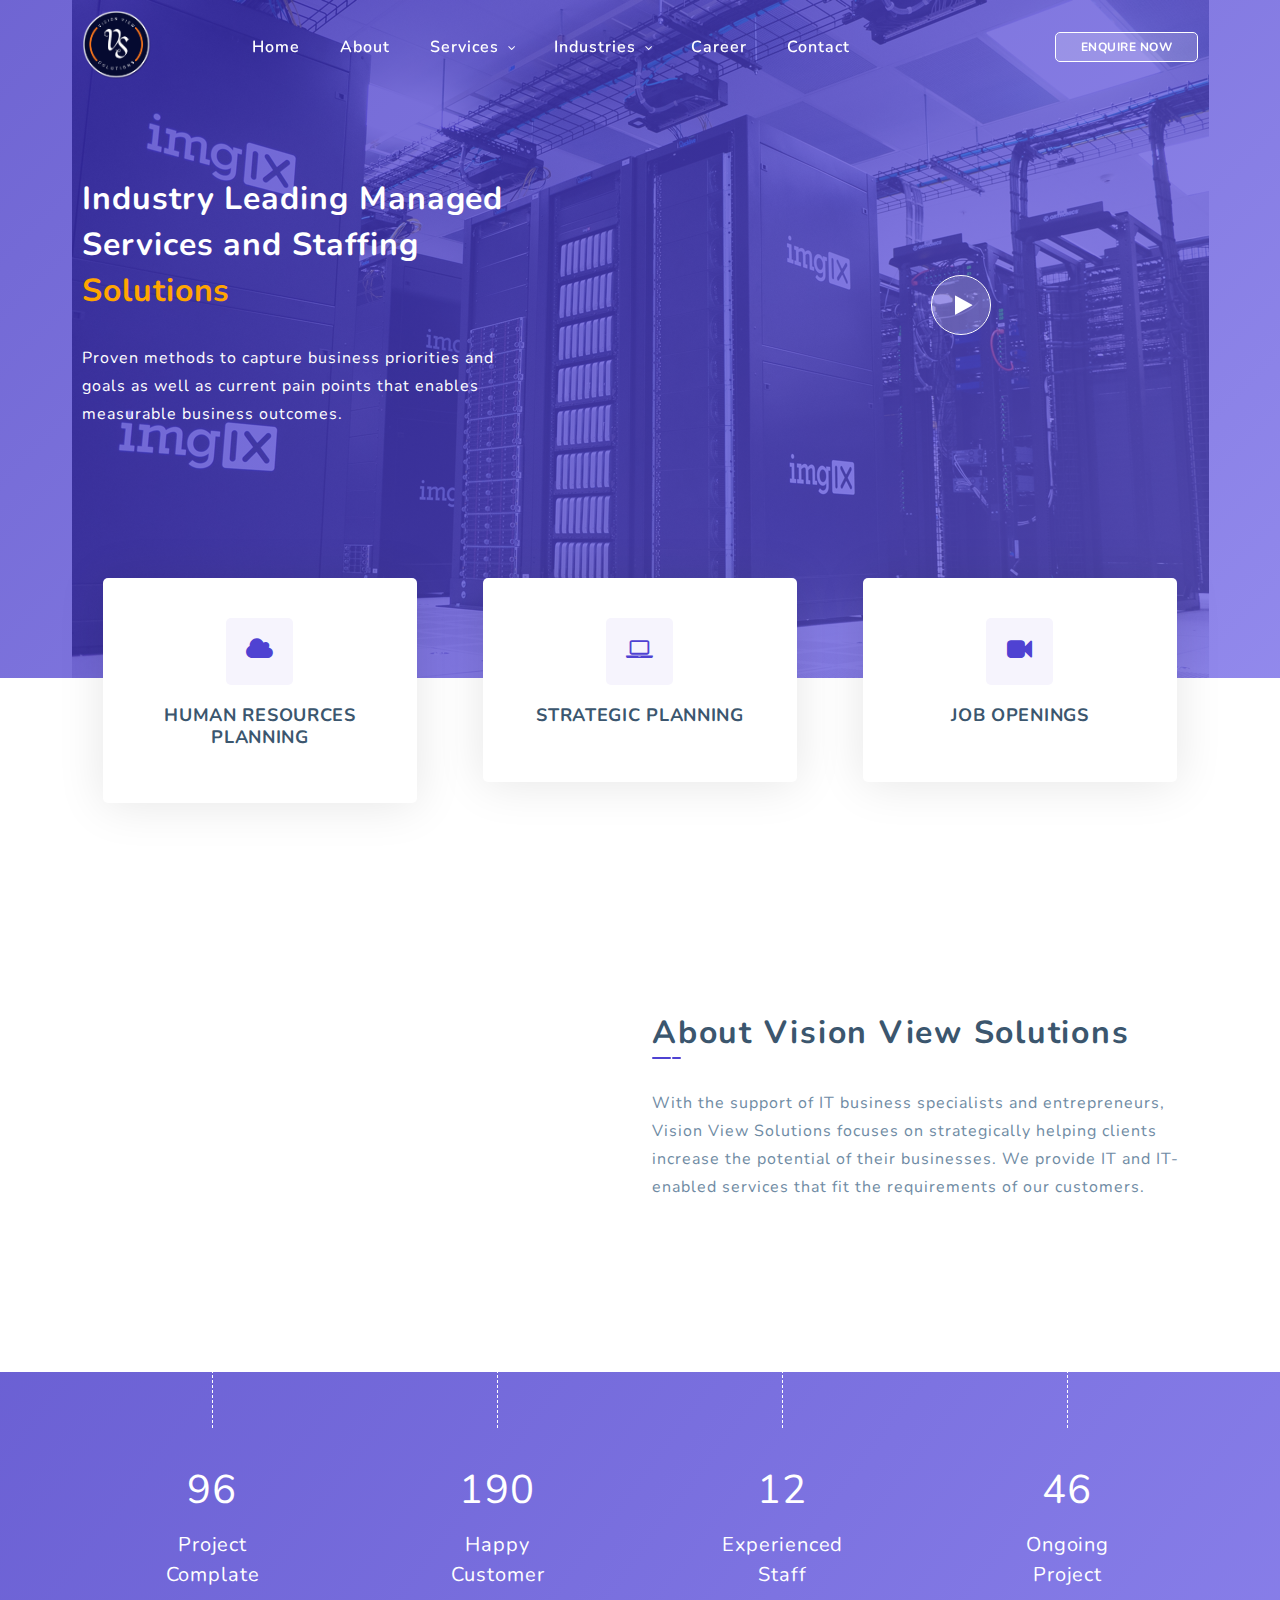
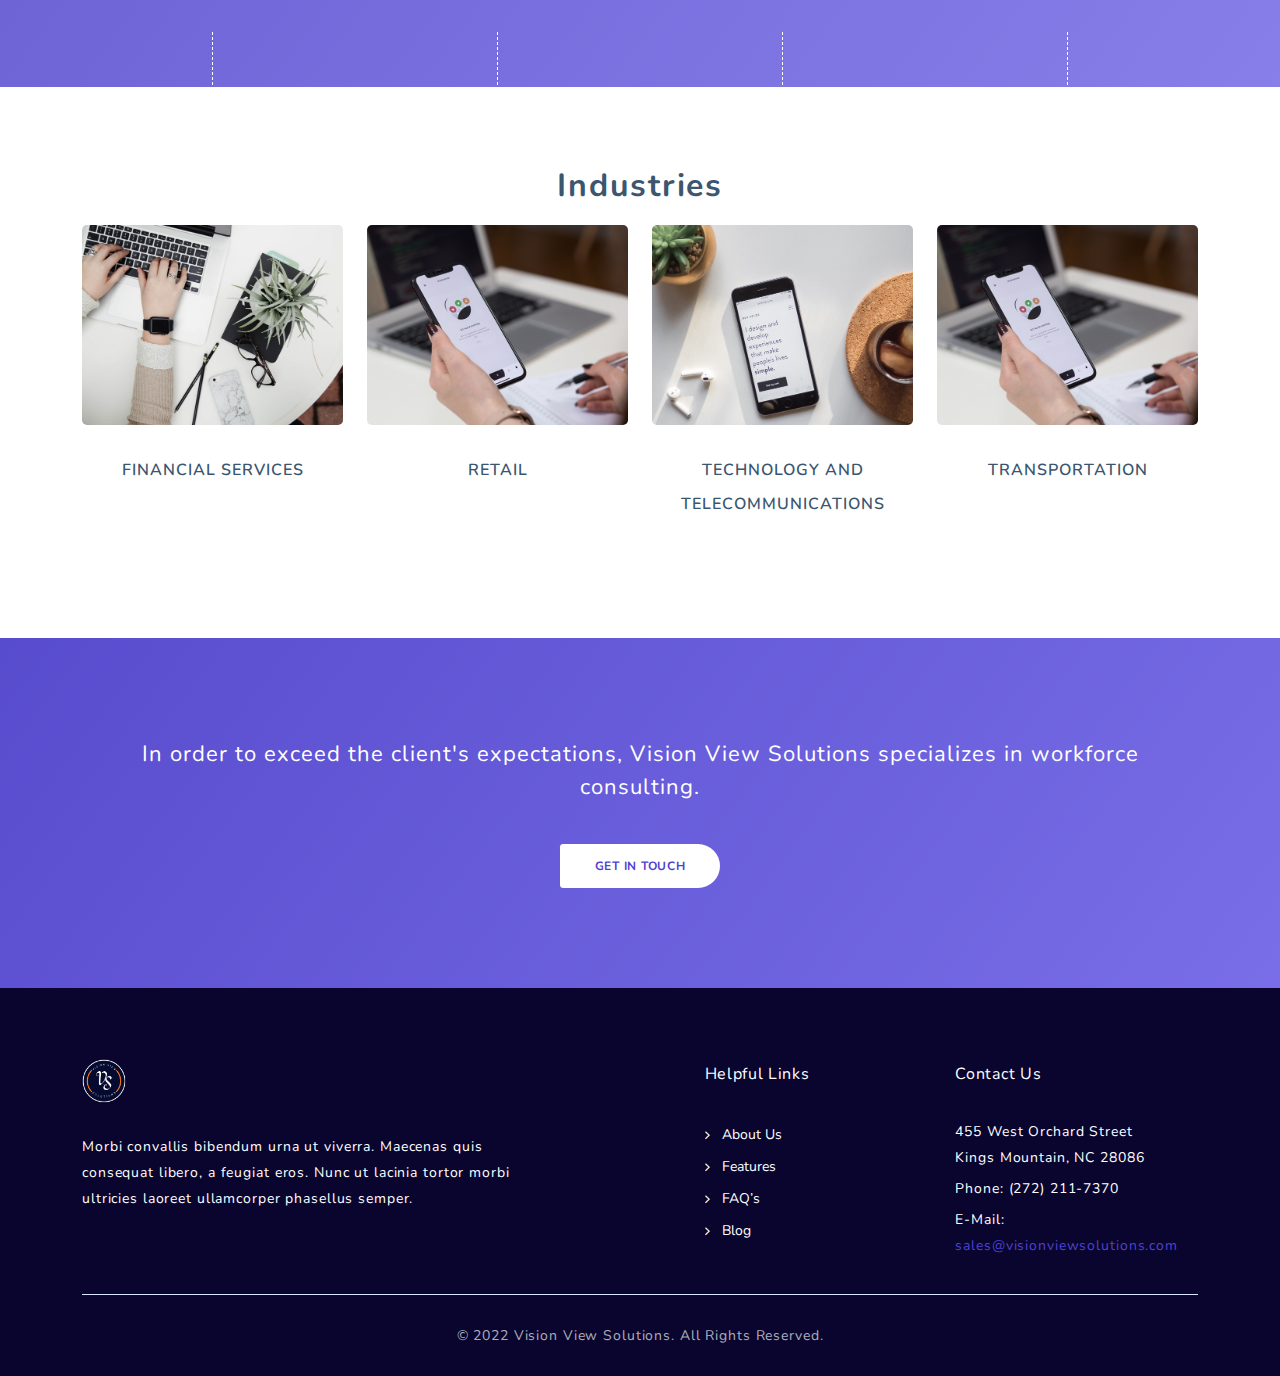
==== index.html @ b0f5d989 "add about page" ====
<!DOCTYPE html>
<html lang="en">
<head>
	<meta charset="UTF-8">
	<meta http-equiv="X-UA-Compatible" content="IE=edge">
	<meta name="viewport" content="width=device-width, initial-scale=1">
	<title>Alya - IT Solutions and Corporate Template</title>
	<meta name="description" content="Alya - IT Solutions and Corporate template by tempload." />
	<meta name="keywords" content="alya, startup, saas, agency, development, html, template, tempload" />
	<meta name="author" content="tempload"/>

	<!-- Favicon -->
	<link rel="icon" type="image/png" href="assets/images/favicon/favicon.png" />

	<!-- Bootstrap & Plugins CSS -->
	<link href="assets/css/bootstrap.min.css" rel="stylesheet" type="text/css">
	<link href="assets/css/font-awesome.min.css" rel="stylesheet" type="text/css">
	<link href="assets/css/magnific-popup.css" rel="stylesheet" type="text/css">

	<!-- Custom CSS -->
	<link href="assets/css/blue.css" rel="stylesheet" type="text/css">
</head>
<body>

	<!-- ***** Preloader Start ***** -->
	<div id="preloader">
		<div id="loader" class="spinner">
			<div id="shadow"></div>
			<div id="box"></div>
		</div>
	</div>
	<!-- ***** Preloader End ***** -->
	
	
	<!-- ***** Header Area Start ***** -->
	<header class="header-area">
		<div class="container">
			<div class="row">
				<div class="col-12">
					<nav class="main-nav">
						<!-- ***** Logo Start ***** -->
						<a href="./index.html" class="logo">
							<img src="assets/images/headerlogo.png" alt="Alya"/>
						</a>
						<!-- ***** Logo End ***** -->


						<!-- ***** Menu Start ***** -->
						<ul class="nav">
							<li><a href="./index.html">Home</a></li>
							<li><a href="./about_us.html">About</a></li>
							<li class="submenu">
								<a href="javascript:;">Services</a>
								<ul>
									<li><a href="blue-index.html#features">Features</a></li>
									<li><a href="blue-index.html#our-team">Our Team</a></li>
									<li><a href="blue-index.html#pricing-plans">Pricing Plans</a></li>
									<li><a href="blue-index.html#blog">Latests Blogs</a></li>
								</ul>
							</li>
							<li class="submenu">
								<a href="javascript:;">Industries</a>
								<ul>
									<li><a href="blue-about.html">About Us</a></li>
									<li><a href="blue-features.html">Features</a></li>
									<li><a href="blue-faq.html">FAQ's</a></li>
									<li><a href="blue-blog.html">Blog</a></li>
								</ul>
							</li>
							<li><a href="blue-contact.html">Career</a></li>
							<li><a href="blue-contact.html">Contact</a></li>
						</ul>
						<a class="menu-trigger">
							<span>Menu</span>
						</a>
						<!-- ***** Menu End ***** -->

						<!-- ***** Header Buttons Start ***** -->
						<ul class="header-buttons">
							<li><a class="btn-nav-line" href="index.html">Enquire Now</a></li>
						</ul>
						<!-- ***** Header Buttons End ***** -->
					</nav>
				</div>
			</div>
		</div>
	</header>
	<!-- ***** Header Area End ***** -->


	<!-- ***** Welcome Area Start ***** -->
	<div class="welcome-area" id="welcome">
		<!-- ***** Header Background Image Start ***** -->
		<div class="right-bg">
			<img src="assets/images/photos/header.jpg" class="img-fluid float-right" alt="">
		</div>
		<!-- ***** Header Background Image End ***** -->

		<div class="header-bg">
			<img src="assets/images/header-bg.svg" class="img-fluid" alt="">
		</div>

		<!-- ***** Header Text Start ***** -->
		<div class="header-text">
			<div class="container">
				<div class="row">
					<div class="col-lg-5 col-md-12 col-sm-12">
						<h1>Industry Leading Managed Services and Staffing <span>Solutions</span></h1>
						<p>Proven methods to capture business priorities and goals as well as current pain points that enables measurable business outcomes.</p>
					</div>
				</div>
			</div>
		</div>
		<!-- ***** Header Text End ***** -->

		<!-- ***** Play Button Start ***** -->
		<div class="play-button-wrapper">
			<a href="https://www.youtube.com/watch?v=dPZTh2NKTm4" class="btn-play">
				<i class="fa fa-play"></i>
			</a>
		</div>
		<!-- ***** Play Button End ***** -->
	</div>
	<!-- ***** Welcome Area End ***** -->


	<!-- ***** Features Small Start ***** -->
	<section class="section features-home">
		<div class="container">
			<div class="row">
				<div class="col-lg-12">
					<div class="row">
						<!-- ***** Features Small Item Start ***** -->
						<div class="col-lg-4 col-md-6 col-sm-6 col-12">
							<div class="feature-small-item">
								<a href="blue-features-single.html" class="features-small-item">
									<div class="icon">
										<i class="fa fa-cloud"></i>
									</div>
									<h5 class="features-title">Human Resources Planning</h5>	
								</a>
							</div>
						</div>
						<!-- ***** Features Small Item End ***** -->

						<!-- ***** Features Small Item Start ***** -->
						<div class="col-lg-4 col-md-6 col-sm-6 col-12">
							<div class="feature-small-item">
								<a href="blue-features-single.html" class="features-small-item">
									<div class="icon">
										<i class="fa fa-laptop"></i>
									</div>
									<h5 class="features-title">Strategic Planning</h5>
								</a>
							</div>
						</div>
						<!-- ***** Features Small Item End ***** -->

						<!-- ***** Features Small Item Start ***** -->
						<div class="col-lg-4 col-md-6 col-sm-6 col-12">
							<div class="feature-small-item">
								<a href="blue-features-single.html" class="features-small-item">
									<div class="icon">
										<i class="fa fa-video-camera"></i>
									</div>
									<h5 class="features-title">Job Openings</h5>
								</a>
							</div>
						</div>
						<!-- ***** Features Small Item End ***** -->
					</div>
				</div>
			</div>
		</div>
	</section>
	<!-- ***** Features Small End ***** -->



	<!-- ***** Features Big Item Start ***** -->
	<section class="section padding-bottom-80">
		<div class="container">
			<div class="row">
				<div class="col-lg-5 col-md-12 col-sm-12 align-self-center mobile-bottom-fix-big" data-scroll-reveal="enter left move 30px over 0.6s after 0.4s">
					<img src="assets/images/photos/features/blue-2.png" class="img-fluid d-block mx-auto" alt="App">
				</div>
				<div class="col-lg-1"></div>
				<div class="col-lg-6 col-md-12 col-sm-12 align-self-center mobile-bottom-fix">
					<div class="left-heading">
						<h2 class="section-title">About Vision View Solutions</h2>
					</div>
					<div class="left-text">
						<p>With the support of IT business specialists and entrepreneurs, Vision View Solutions focuses on strategically helping clients increase the potential of their businesses. We provide IT and IT-enabled services that fit the requirements of our customers.</p>
						
					</div>
				</div>
			</div>
		</div>
	</section>
	<!-- ***** Features Big Item End ***** -->


	<!-- ***** Counter Parallax Start ***** -->
	<div class="parallax-counter" id="counter">
		<div class="parallax-content">
			<div class="container">
				<div class="row">
					<div class="col-lg-3 col-md-6 col-sm-12">
						<div class="count-item">
							<strong>96</strong>
							<span>Project<br>Complate</span>
						</div>
					</div>
					<div class="col-lg-3 col-md-6 col-sm-12">
						<div class="count-item">
							<strong>190</strong>
							<span>Happy<br>Customer</span>
						</div>
					</div>
					<div class="col-lg-3 col-md-6 col-sm-12">
						<div class="count-item">
							<strong>12</strong>
							<span>Experienced<br>Staff</span>
						</div>
					</div>
					<div class="col-lg-3 col-md-6 col-sm-12">
						<div class="count-item">
							<strong>46</strong>
							<span>Ongoing<br>Project</span>
						</div>
					</div>
				</div>
			</div>
		</div>
	</div>
	<!-- ***** Counter Parallax End ***** -->




	<!-- ***** Blog Start ***** -->
	<section class="section white padding-bottom-90" id="blog">
		<div class="container">
			<!-- ***** Section Title Start ***** -->
			<div class="row">
				<div class="col-lg-12">
					<div class="center-heading">
						<h2 class="section-title">Industries</h2>
					</div>
				</div>
			</div>
			<!-- ***** Section Title End ***** -->

			<div class="row">
				<div class="col-lg-3 col-md-6 col-sm-12">
					<div class="blog-post-thumb">
						<div class="img">
							<img src="assets/images/photos/blog/1.jpg" alt="">
						</div>
						<div class="blog-content">
							<h3>
								<a href="blue-blog-single.html">Financial Services</a>
							</h3>
							<!-- <a href="blue-blog-single.html" class="btn-primary-line">Read More</a> -->
						</div>
					</div>
				</div>
				<div class="col-lg-3 col-md-6 col-sm-12">
					<div class="blog-post-thumb">
						<div class="img">
							<img src="assets/images/photos/blog/2.jpg" alt="">
						</div>
						<div class="blog-content">
							<h3>
								<a href="blue-blog-single.html">Retail</a>
							</h3>
							<!-- <a href="blue-blog-single.html" class="btn-primary-line">Read More</a> -->
						</div>
					</div>
				</div>
				<div class="col-lg-3 col-md-6 col-sm-12">
					<div class="blog-post-thumb">
						<div class="img">
							<img src="assets/images/photos/blog/3.jpg" alt="">
						</div>
						<div class="blog-content">
							<h3>
								<a href="blue-blog-single.html">Technology and Telecommunications</a>
							</h3>
							<!-- <a href="blue-blog-single.html" class="btn-primary-line">Read More</a> -->
						</div>
					</div>
				</div>
				<div class="col-lg-3 col-md-6 col-sm-12">
					<div class="blog-post-thumb">
						<div class="img">
							<img src="assets/images/photos/blog/2.jpg" alt="">
						</div>
						<div class="blog-content">
							<h3>
								<a href="blue-blog-single.html">Transportation</a>
							</h3>
							<!-- <a href="blue-blog-single.html" class="btn-primary-line">Read More</a> -->
						</div>
					</div>
				</div>
			</div>
		</div>
	</section>
	<!-- ***** Blog End ***** -->
	


	<!-- ***** Parallax Start ***** -->
	<div class="parallax" id="parallax-text">
		<div class="parallax-content">
			<div class="container">
				<div class="row">
					<div class="col-lg-12">
						<div class="info">
							<p>In order to exceed the client's expectations, Vision View Solutions specializes in workforce consulting.</p>
							<a class="btn-white-line" href="#">Get in touch</a>
						</div>
					</div>
				</div>
			</div>
		</div>
	</div>
	<!-- ***** Parallax End ***** -->


	

	
	<!-- ***** Footer Start ***** -->
	<footer>
		<div class="container">
			<div class="row">
				<div class="col-lg-5 col-md-12 col-sm-12">
					<img src="assets/images/headerlogo.png" class="logo" alt="">
					<div class="text">Morbi convallis bibendum urna ut viverra. Maecenas quis consequat libero, a feugiat eros. Nunc ut lacinia tortor morbi ultricies laoreet ullamcorper phasellus semper.</div>
				</div>
				<div class="col-lg-3 col-md-4 col-sm-6 col-6 middle-footer">
					<h5>Helpful Links</h5>
					<ul class="footer-nav">
						<li><a href="#"><i class="fa fa-angle-right"></i><span>About Us</span></a></li>
						<li><a href="#"><i class="fa fa-angle-right"></i><span>Features</span></a></li>
						<li><a href="#"><i class="fa fa-angle-right"></i><span>FAQ’s</span></a></li>
						<li><a href="#"><i class="fa fa-angle-right"></i><span>Blog</span></a></li>
					</ul>
				</div>
				
				<div class="col-lg-4 col-md-4 col-sm-12 last-footer">
					<h5>Contact Us</h5>
					<div class="address">
						<p>455 West Orchard Street<br>Kings Mountain, NC 28086</p>
						<p>Phone: (272) 211-7370</p>
						<p><span>E-Mail:</span><a href="#"> sales@visionviewsolutions.com</a></p>
					</div>
				</div>
			</div>
			<div class="row">
				<div class="col-lg-12">
					<p class="copyright">© 2022 Vision View Solutions. All Rights Reserved.</p>
				</div>
			</div>
		</div>
	</footer>
	<!-- ***** Footer End ***** -->



	<!-- jQuery -->
	<script src="assets/js/jquery-3.6.0.min.js"></script>

	<!-- Bootstrap -->
	<script src="assets/js/popper.js"></script>
	<script src="assets/js/bootstrap.min.js"></script>

	<!-- Plugins -->
	<script src="assets/js/scrollreveal.min.js"></script>
	<script src="assets/js/parallax.min.js"></script>
	<script src="assets/js/waypoints.min.js"></script>
	<script src="assets/js/jquery.counterup.min.js"></script>
	<script src="assets/js/jquery.magnific-popup.min.js"></script>
	<script src="assets/js/imgfix.min.js"></script>	

	<!-- Global Init -->
	<script src="assets/js/custom.js"></script>
</body>
</html>
---- assets/css/blue.css ----
/* ----------------------------------------------------------------------------------------
Template: Alya - IT Solutions and Corporate Template
Version: 1.1.0
Author: tempload - support@tempload.com
 -----------------------------------------------------------------------------------------*/
/* ---------------------------------------------
Table of contents
------------------------------------------------
01. font & reset css
02. reset
03. global styles
04. header
05. welcome
06. features
07. team
08. pricing
09. blog
10. footer
11. pages
12. faq
13. aside
14. contact
15. preloader

--------------------------------------------- */
/* 
---------------------------------------------
font & reset css
--------------------------------------------- 
*/
@import url("https://fonts.googleapis.com/css?family=Nunito:300,400,600,700&subset=latin-ext");
/* 
---------------------------------------------
reset
--------------------------------------------- 
*/
html, body, div, span, applet, object, iframe, h1, h2, h3, h4, h5, h6, p, blockquote, div pre,
a, abbr, acronym, address, big, cite, code, del, dfn, em, font, img, ins, kbd, q,
s, samp, small, strike, strong, sub, sup, tt, var, b, u, i, center, dl, dt, dd, ol, ul, li,
figure, header, nav, section, article, aside, footer, figcaption {
  margin: 0;
  padding: 0;
  border: 0;
  outline: 0;
}

.clearfix:after {
  content: ".";
  display: block;
  clear: both;
  visibility: hidden;
  line-height: 0;
  height: 0;
}

.clearfix {
  display: inline-block;
}

html[xmlns] .clearfix {
  display: block;
}

* html .clearfix {
  height: 1%;
}

ul, li {
  padding: 0;
  margin: 0;
  list-style: none;
}

header, nav, section, article, aside, footer, hgroup {
  display: block;
}

* {
  box-sizing: border-box;
}

html, body {
  font-family: "Nunito", sans-serif;
  font-weight: 400;
  background-color: #fff;
  font-size: 16px;
  -ms-text-size-adjust: 100%;
  -webkit-font-smoothing: antialiased;
  -moz-osx-font-smoothing: grayscale;
}

a {
  text-decoration: none !important;
}

h1, h2, h3, h4, h5, h6 {
  margin-top: 0px;
  margin-bottom: 0px;
}

ul {
  margin-bottom: 0px;
}

/* 
---------------------------------------------
global styles
--------------------------------------------- 
*/
html,
body {
  background: #fff;
  color: #6F8BA4;
  font-family: "Nunito", sans-serif;
}

::selection {
  background: #4F42D2;
  color: #fff;
}

::-moz-selection {
  background: #4F42D2;
  color: #fff;
}

.section {
  padding-top: 80px;
  padding-bottom: 70px;
}
.section.colored {
  background: #F7FAFD;
}

.left-heading.light .section-title {
  color: #ffffff;
}
.left-heading .section-title {
  font-weight: bold;
  font-size: 32px;
  color: #3B566E;
  letter-spacing: 1.75px;
  height: 45px;
  margin-bottom: 30px;
  position: relative;
}
.left-heading .section-title:before {
  content: "";
  position: absolute;
  bottom: 0px;
  left: 0px;
  width: 19px;
  height: 2px;
  background: #4F42D2;
  -webkit-border-radius: 1px;
  -moz-border-radius: 1px;
  border-radius: 1px;
}
.left-heading .section-title:after {
  content: "";
  position: absolute;
  bottom: 0px;
  left: 20px;
  width: 9px;
  height: 2px;
  background: #4F42D2;
  -webkit-border-radius: 1px;
  -moz-border-radius: 1px;
  border-radius: 1px;
}

.center-heading {
  text-align: center;
}
.center-heading .section-title {
  font-weight: bold;
  font-size: 32px;
  color: #3B566E;
  letter-spacing: 1.75px;
  line-height: 38px;
  margin-bottom: 20px;
}
.center-heading.colored .section-title {
  color: #ffffff;
}

.center-text {
  text-align: center;
  font-weight: 400;
  font-size: 16px;
  color: #6F8BA4;
  line-height: 28px;
  letter-spacing: 1px;
  margin-bottom: 50px;
}
.center-text.colored {
  color: #E5E9F7;
}
.center-text p {
  margin-bottom: 30px;
}

.left-text {
  font-weight: 400;
  font-size: 16px;
  color: #6F8BA4;
  line-height: 28px;
  letter-spacing: 1px;
}
.left-text.light {
  color: #E5E9F7;
}
.left-text p {
  margin-bottom: 30px;
}
.left-text p.dark {
  color: #3B566E;
}

.padding-bottom-top-60 {
  padding-top: 60px !important;
  padding-bottom: 60px !important;
}

.padding-bottom-10 {
  padding-bottom: 10px !important;
}

.padding-bottom-80 {
  padding-bottom: 80px !important;
}

.padding-bottom-90 {
  padding-bottom: 90px !important;
}

.border-bottom {
  border-bottom: 1px solid #F5F5F5 !important;
}

.align-self-center {
  -ms-flex-item-align: center !important;
  align-self: center !important;
}

.align-self-bottom {
  -ms-flex-item-align: flex-end !important;
  align-self: flex-end !important;
}

.btn-primary-line {
  width: 160px;
  margin: auto;
  display: inline-block;
  height: 44px;
  line-height: 45px;
  text-align: center;
  box-shadow: 0 4px 5px 0 rgba(103, 67, 213, 0.24);
  border: none;
  border-radius: 15px 100px 100px 15px;
  background-image: linear-gradient(135deg, #3A2CC2 0%, #695DE5 100%);
  margin-bottom: 40px;
  font-weight: 700;
  font-size: 12px;
  color: #fff;
  letter-spacing: 0.75px;
  text-transform: uppercase;
  -webkit-transition: background 1s ease-out;
  -moz-transition: background 1s ease-out;
  -o-transition: background 1s ease-out;
  transition: background 1s ease-out;
  outline: none !important;
  cursor: pointer;
  position: relative;
}
.btn-primary-line:hover {
  background-image: linear-gradient(-135deg, #3A2CC2 0%, #695DE5 100%);
  color: #fff;
}

.btn-white-line {
  width: 160px;
  margin: auto;
  display: inline-block;
  height: 44px;
  line-height: 45px;
  text-align: center;
  border-radius: 15px 100px 100px 15px;
  background: #fff;
  margin-bottom: 40px;
  font-weight: 700;
  font-size: 12px;
  color: #4F42D2;
  letter-spacing: 0.75px;
  text-transform: uppercase;
  -webkit-transition: all 0.3s ease 0s;
  -moz-transition: all 0.3s ease 0s;
  -o-transition: all 0.3s ease 0s;
  transition: all 0.3s ease 0s;
  outline: none !important;
  cursor: pointer;
  position: relative;
}
.btn-white-line:hover {
  background: #F6F4FD;
}

.btn-home {
  width: 100%;
  margin: auto;
  display: inline-block;
  height: 40px;
  line-height: 40px;
  box-shadow: 0 2px 48px 0 rgba(0, 0, 0, 0.06);
  border-radius: 15px 100px 100px 15px;
  background: #fff;
  margin-bottom: 20px;
  font-weight: 400;
  font-size: 14px;
  letter-spacing: 0.88px;
  outline: none !important;
  cursor: pointer;
  position: relative;
  overflow: hidden;
}
.btn-home:before {
  content: "";
  position: absolute;
  width: 100%;
  height: 100%;
  z-index: 1;
  background-image: linear-gradient(-135deg, #3A2CC2 0%, #695DE5 100%);
  -webkit-transition: all 0.3s ease 0s;
  -moz-transition: all 0.3s ease 0s;
  -o-transition: all 0.3s ease 0s;
  transition: all 0.3s ease 0s;
  opacity: 0;
}
.btn-home i {
  margin-left: 30px;
  margin-right: 10px;
  position: relative;
  z-index: 2;
  -webkit-transition: all 0.3s ease 0s;
  -moz-transition: all 0.3s ease 0s;
  -o-transition: all 0.3s ease 0s;
  transition: all 0.3s ease 0s;
  color: #3B566E;
}
.btn-home span {
  position: relative;
  z-index: 2;
  -webkit-transition: all 0.3s ease 0s;
  -moz-transition: all 0.3s ease 0s;
  -o-transition: all 0.3s ease 0s;
  transition: all 0.3s ease 0s;
  color: #3B566E;
}
.btn-home:hover, .btn-home.active {
  box-shadow: 0 4px 5px 0 rgba(103, 67, 213, 0.24);
}
.btn-home:hover i, .btn-home.active i {
  color: #fff;
  margin-left: 40px;
}
.btn-home:hover span, .btn-home.active span {
  color: #fff;
}
.btn-home:hover:before, .btn-home.active:before {
  opacity: 1;
}

.padding-bottom-0 {
  padding-bottom: 0px;
}

.padding-top-80 {
  padding-top: 80px !important;
}

.margin-bottom-0 {
  margin-bottom: 0px !important;
}

.margin-bottom-30 {
  margin-bottom: 30px !important;
}

.margin-top-30 {
  margin-top: 30px !important;
}

.margin-bottom-20 {
  margin-bottom: 20px !important;
}

.margin-bottom-60 {
  margin-bottom: 60px !important;
}

.margin-bottom-100 {
  margin-bottom: 100px !important;
}

blockquote {
  margin-bottom: 28px;
  padding: 30px;
  padding-top: 40px;
  -webkit-border-radius: 4px;
  -moz-border-radius: 4px;
  border-radius: 4px;
  background: #F4F8FB;
  overflow: hidden;
}
blockquote .text {
  position: relative;
  text-align: center;
}
blockquote .text p {
  position: relative;
  width: 100%;
  z-index: 2;
  margin-bottom: 10px !important;
}
blockquote .text:before {
  font-family: FontAwesome;
  content: "\f10d";
  position: absolute;
  left: 0px;
  top: 0px;
  z-index: 1;
  font-size: 40px;
  color: #e1ecf4;
}
blockquote .text:after {
  font-family: FontAwesome;
  content: "\f10e";
  position: absolute;
  right: 0px;
  bottom: 0px;
  z-index: 1;
  font-size: 40px;
  color: #e1ecf4;
}
blockquote .author {
  color: #3B566E;
  text-align: center;
}

.page-gallery {
  height: 185px;
  display: block;
  overflow: hidden;
  border-radius: 5px;
  margin-bottom: 30px;
}

@media (max-width: 991px) {
  html, body {
    overflow-x: hidden;
  }

  .mobile-bottom-fix {
    margin-bottom: 30px;
  }

  .mobile-bottom-fix-big {
    margin-bottom: 60px;
  }
}
@media (max-width: 768px) {
  .page-gallery {
    height: 150px;
  }

  .btn-home {
    margin-bottom: 10px;
  }
}
/* 
---------------------------------------------
header
--------------------------------------------- 
*/
.header-area {
  position: fixed;
  top: 0px;
  left: 0px;
  right: 0px;
  z-index: 100;
  height: 100px;
  -webkit-transition: all 0.3s ease 0s;
  -moz-transition: all 0.3s ease 0s;
  -o-transition: all 0.3s ease 0s;
  transition: all 0.3s ease 0s;
}
.header-area .main-nav .logo {
  float: left;
  margin-top: 10px;
  -webkit-transition: all 0.3s ease 0s;
  -moz-transition: all 0.3s ease 0s;
  -o-transition: all 0.3s ease 0s;
  transition: all 0.3s ease 0s;
}
.header-area .main-nav .logo img {
  -webkit-transition: all 0.3s ease 0s;
  -moz-transition: all 0.3s ease 0s;
  -o-transition: all 0.3s ease 0s;
  transition: all 0.3s ease 0s;
  max-width: 160px;
  height: 70px;
}
.header-area .main-nav .nav {
  float: left;
  margin-top: 27px;
  margin-left: 80px;
  -webkit-transition: all 0.3s ease 0s;
  -moz-transition: all 0.3s ease 0s;
  -o-transition: all 0.3s ease 0s;
  transition: all 0.3s ease 0s;
}
.header-area .main-nav .nav li {
  padding-left: 20px;
  padding-right: 20px;
}
.header-area .main-nav .nav li:last-child {
  padding-right: 0px;
}
.header-area .main-nav .nav li a {
  display: block;
  font-weight: 600;
  font-size: 16px;
  /* color: #6F8BA4; */
  color: #ffffff;
  -webkit-transition: all 0.3s ease 0s;
  -moz-transition: all 0.3s ease 0s;
  -o-transition: all 0.3s ease 0s;
  transition: all 0.3s ease 0s;
  height: 40px;
  line-height: 40px;
  border: transparent;
  letter-spacing: 1px;
}
.header-area .main-nav .nav li a:hover {
  /* color: #6F8BA4; */
  opacity: 0.8;
}
.header-area .main-nav .nav li.submenu {
  position: relative;
  padding-right: 35px;
}
.header-area .main-nav .nav li.submenu:after {
  font-family: FontAwesome;
  content: "\f107";
  font-size: 12px;
  /* color: #6F8BA4; */
  color: #ffffff;
  position: absolute;
  right: 18px;
  top: 12px;
}
.header-area .main-nav .nav li.submenu ul {
  position: absolute;
  width: 200px;
  box-shadow: 0 2px 28px 0 rgba(0, 0, 0, 0.06);
  -webkit-border-radius: 5px;
  -moz-border-radius: 5px;
  border-radius: 5px;
  overflow: hidden;
  top: 40px;
  opacity: 0;
  transform: translateY(-2em);
  visibility: hidden;
  z-index: -1;
  transition: all 0.3s ease-in-out 0s, visibility 0s linear 0.3s, z-index 0s linear 0.01s;
}
.header-area .main-nav .nav li.submenu ul li {
  margin-left: 0px;
  padding-left: 0px;
  padding-right: 0px;
}
.header-area .main-nav .nav li.submenu ul li a {
  display: block;
  background: #fff;
  color: #3B566E;
  padding-left: 20px;
  height: 40px;
  line-height: 40px;
  -webkit-transition: all 0.3s ease 0s;
  -moz-transition: all 0.3s ease 0s;
  -o-transition: all 0.3s ease 0s;
  transition: all 0.3s ease 0s;
  position: relative;
  font-size: 14px;
  border-bottom: 1px solid #f5f5f5;
}
.header-area .main-nav .nav li.submenu ul li a:before {
  content: "";
  position: absolute;
  width: 0px;
  height: 40px;
  left: 0px;
  top: 0px;
  bottom: 0px;
  -webkit-transition: all 0.3s ease 0s;
  -moz-transition: all 0.3s ease 0s;
  -o-transition: all 0.3s ease 0s;
  transition: all 0.3s ease 0s;
  background: #4F42D2;
}
.header-area .main-nav .nav li.submenu ul li a:hover {
  background: #f5f5f5;
  padding-left: 25px;
}
.header-area .main-nav .nav li.submenu ul li a:hover:before {
  width: 3px;
}
.header-area .main-nav .nav li.submenu:hover ul {
  visibility: visible;
  opacity: 1;
  z-index: 1;
  transform: translateY(0%);
  transition-delay: 0s, 0s, 0.3s;
}
.header-area .main-nav .menu-trigger {
  cursor: pointer;
  display: block;
  position: absolute;
  top: 23px;
  width: 32px;
  height: 40px;
  text-indent: -9999em;
  z-index: 99;
  right: 40px;
  display: none;
}
.header-area .main-nav .menu-trigger span,
.header-area .main-nav .menu-trigger span:before,
.header-area .main-nav .menu-trigger span:after {
  -moz-transition: all 0.4s;
  -o-transition: all 0.4s;
  -webkit-transition: all 0.4s;
  transition: all 0.4s;
  background-color: #3B566E;
  display: block;
  position: absolute;
  width: 30px;
  height: 2px;
  left: 0;
}
.header-area .main-nav .menu-trigger span:before,
.header-area .main-nav .menu-trigger span:after {
  -moz-transition: all 0.4s;
  -o-transition: all 0.4s;
  -webkit-transition: all 0.4s;
  transition: all 0.4s;
  background-color: #3B566E;
  display: block;
  position: absolute;
  width: 30px;
  height: 2px;
  left: 0;
  width: 75%;
}
.header-area .main-nav .menu-trigger span:before,
.header-area .main-nav .menu-trigger span:after {
  content: "";
}
.header-area .main-nav .menu-trigger span {
  top: 16px;
}
.header-area .main-nav .menu-trigger span:before {
  -moz-transform-origin: 33% 100%;
  -ms-transform-origin: 33% 100%;
  -webkit-transform-origin: 33% 100%;
  transform-origin: 33% 100%;
  top: -10px;
  z-index: 10;
}
.header-area .main-nav .menu-trigger span:after {
  -moz-transform-origin: 33% 0;
  -ms-transform-origin: 33% 0;
  -webkit-transform-origin: 33% 0;
  transform-origin: 33% 0;
  top: 10px;
}
.header-area .main-nav .menu-trigger.active span, .header-area .main-nav .menu-trigger.active span:before, .header-area .main-nav .menu-trigger.active span:after {
  background-color: transparent;
  width: 100%;
}
.header-area .main-nav .menu-trigger.active span:before {
  -moz-transform: translateY(6px) translateX(1px) rotate(45deg);
  -ms-transform: translateY(6px) translateX(1px) rotate(45deg);
  -webkit-transform: translateY(6px) translateX(1px) rotate(45deg);
  transform: translateY(6px) translateX(1px) rotate(45deg);
  background-color: #3B566E;
}
.header-area .main-nav .menu-trigger.active span:after {
  -moz-transform: translateY(-6px) translateX(1px) rotate(-45deg);
  -ms-transform: translateY(-6px) translateX(1px) rotate(-45deg);
  -webkit-transform: translateY(-6px) translateX(1px) rotate(-45deg);
  transform: translateY(-6px) translateX(1px) rotate(-45deg);
  background-color: #3B566E;
}
.header-area .main-nav .header-buttons {
  float: right;
}
.header-area .main-nav .header-buttons li {
  float: left;
}
.header-area .main-nav .header-buttons li .btn-nav-line {
  padding-left: 25px;
  padding-right: 25px;
  border: 1px solid #FFFFFF;
  -webkit-border-radius: 5px;
  -moz-border-radius: 5px;
  border-radius: 5px;
  display: inline-block;
  height: 30px;
  margin-top: 5px;
  line-height: 29px;
  letter-spacing: 0.5px;
  background: none;
  color: #fff;
  position: relative;
  overflow: hidden;
  margin-top: 32px;
  font-weight: 700;
  font-size: 12px;
  -webkit-transition: all 0.3s ease 0s;
  -moz-transition: all 0.3s ease 0s;
  -o-transition: all 0.3s ease 0s;
  transition: all 0.3s ease 0s;
  min-width: 110px;
  text-align: center;
  text-transform: uppercase;
}
.header-area .main-nav .header-buttons li .btn-nav-line:before {
  content: "";
  position: absolute;
  width: 100%;
  height: 100%;
  background: #fff;
  left: 0px;
  top: 0px;
  z-index: 1;
  opacity: 0.19;
}
.header-area .main-nav .header-buttons li .btn-nav-line span {
  position: relative;
  z-index: 2;
}
.header-area .main-nav .header-buttons li .btn-nav-line:hover {
  background: #fff;
  color: #4F42D2;
}
.header-area .main-nav .header-buttons li .btn-nav-primary {
  padding-left: 25px;
  padding-right: 25px;
  border: 1px solid #FFFFFF;
  -webkit-border-radius: 5px;
  -moz-border-radius: 5px;
  border-radius: 5px;
  display: inline-block;
  height: 30px;
  margin-top: 5px;
  line-height: 29px;
  letter-spacing: 0.5px;
  background: #fff;
  color: #4F42D2;
  position: relative;
  overflow: hidden;
  margin-left: 15px;
  margin-top: 32px;
  font-weight: 700;
  font-size: 12px;
  -webkit-transition: all 0.3s ease 0s;
  -moz-transition: all 0.3s ease 0s;
  -o-transition: all 0.3s ease 0s;
  transition: all 0.3s ease 0s;
  min-width: 110px;
  text-align: center;
}
.header-area .main-nav .header-buttons li .btn-nav-primary:before {
  content: "";
  position: absolute;
  width: 100%;
  height: 100%;
  background: #fff;
  left: 0px;
  top: 0px;
  z-index: 1;
  opacity: 0.19;
}
.header-area .main-nav .header-buttons li .btn-nav-primary span {
  position: relative;
  z-index: 2;
}
.header-area .main-nav .header-buttons li .btn-nav-primary:hover {
  border: 1px solid #4F42D2;
  background: #4F42D2;
  color: #fff;
}
.header-area.header-sticky {
  background: #fff;
  height: 80px;
  box-shadow: 0 2px 28px 0 rgba(0, 0, 0, 0.06);
}
.header-area.header-sticky .logo {
  margin-top: 5px;
}
.header-area.header-sticky .nav {
  margin-top: 21px !important;
}
.header-area.header-sticky .nav li a {
  color: #3B566E;
}
.header-area.header-sticky .nav li a:hover {
  color: #4F42D2;
}
.header-area.header-sticky .nav li.submenu {
  position: relative;
}
.header-area.header-sticky .nav li.submenu:after {
  color: #3B566E;
}
.header-area.header-sticky .header-buttons {
  float: right;
}
.header-area.header-sticky .header-buttons li {
  float: left;
}
.header-area.header-sticky .header-buttons li .btn-nav-line {
  border: 1px solid #4F42D2;
  color: #4F42D2;
  margin-top: 24px;
}
.header-area.header-sticky .header-buttons li .btn-nav-line:hover {
  background-image: linear-gradient(135deg, #3A2CC2 0%, #695DE5 100%);
  color: #fff;
}
.header-area.header-sticky .header-buttons li .btn-nav-primary {
  background-image: linear-gradient(135deg, #3A2CC2 0%, #695DE5 100%);
  color: #fff;
  margin-top: 24px;
  border: 1px solid #4F42D2;
  box-shadow: 0 4px 5px 0 rgba(103, 67, 213, 0.24);
}
.header-area.header-sticky .header-buttons li .btn-nav-primary:hover {
  border: 1px solid #4F42D2;
  background: #fff;
  color: #4F42D2;
}
.header-area.header-white {
  background: #fff;
  height: 80px;
  box-shadow: 0 2px 28px 0 rgba(0, 0, 0, 0.06);
}
.header-area.header-white .logo {
  margin-top: 22px;
}
.header-area.header-white .nav {
  margin-top: 21px !important;
}
.header-area.header-white .nav li a {
  color: #3B566E;
}
.header-area.header-white .nav li a:hover {
  color: #4F42D2;
}
.header-area.header-white .nav li.submenu {
  position: relative;
}
.header-area.header-white .nav li.submenu:after {
  color: #3B566E;
}
.header-area.header-white .header-buttons {
  float: right;
}
.header-area.header-white .header-buttons li {
  float: left;
}
.header-area.header-white .header-buttons li .btn-nav-line {
  border: 1px solid #4F42D2;
  color: #4F42D2;
  margin-top: 24px;
}
.header-area.header-white .header-buttons li .btn-nav-line:hover {
  background-image: linear-gradient(135deg, #3A2CC2 0%, #695DE5 100%);
  color: #fff;
}
.header-area.header-white .header-buttons li .btn-nav-primary {
  background-image: linear-gradient(135deg, #3A2CC2 0%, #695DE5 100%);
  color: #fff;
  margin-top: 24px;
  border: 1px solid #4F42D2;
  box-shadow: 0 4px 5px 0 rgba(103, 67, 213, 0.24);
}
.header-area.header-white .header-buttons li .btn-nav-primary:hover {
  border: 1px solid #4F42D2;
  background: #fff;
  color: #4F42D2;
}

@media (max-width: 1200px) {
  .header-area .main-nav .nav li {
    padding-left: 12px;
    padding-right: 12px;
  }
  .header-area .main-nav .nav li.submenu {
    padding-right: 20px;
  }
  .header-area .main-nav .nav li.submenu:after {
    right: 5px;
  }
}
@media (max-width: 991px) {
  .header-area {
    background: #fff;
    height: 80px;
    box-shadow: 0 2px 28px 0 rgba(0, 0, 0, 0.06);
  }
  .header-area .container {
    padding: 0px;
  }
  .header-area .logo {
    margin-top: 22px !important;
    margin-left: 30px;
  }
  .header-area .light-logo {
    display: none !important;
  }
  .header-area .dark-logo {
    display: block !important;
  }
  .header-area .menu-trigger {
    display: block !important;
  }
  .header-area .main-nav {
    overflow: hidden;
  }
  .header-area .main-nav .nav {
    float: none;
    width: 100%;
    margin-top: 80px !important;
    display: none;
    -webkit-transition: all 0s ease 0s;
    -moz-transition: all 0s ease 0s;
    -o-transition: all 0s ease 0s;
    transition: all 0s ease 0s;
    margin-left: 0px;
  }
  .header-area .main-nav .nav li {
    width: 100%;
    background: #fff;
    border-bottom: 1px solid #f5f5f5;
    padding-left: 0px !important;
    padding-right: 0px !important;
  }
  .header-area .main-nav .nav li a {
    height: 50px !important;
    line-height: 50px !important;
    padding: 0px !important;
    padding-left: 30px !important;
    border: none !important;
    background: #fff !important;
    color: #3B566E !important;
  }
  .header-area .main-nav .nav li a:hover {
    background: #f5f5f5 !important;
  }
  .header-area .main-nav .nav li.submenu ul {
    position: relative;
    visibility: inherit;
    opacity: 1;
    z-index: 1;
    transform: translateY(0%);
    transition-delay: 0s, 0s, 0.3s;
    top: 0px;
    width: 100%;
    box-shadow: none;
    height: 0px;
  }
  .header-area .main-nav .nav li.submenu ul li a {
    padding-left: 50px !important;
  }
  .header-area .main-nav .nav li.submenu ul li a:hover:before {
    width: 0px;
  }
  .header-area .main-nav .nav li.submenu ul.active {
    height: auto !important;
  }
  .header-area .main-nav .nav li.submenu:after {
    color: #3B566E;
    right: 25px;
    font-size: 14px;
    top: 15px;
  }
  .header-area .main-nav .nav li.submenu:hover ul, .header-area .main-nav .nav li.submenu:focus ul {
    height: 0px;
  }
  .header-area .main-nav .header-buttons {
    display: none;
  }
}
@media (min-width: 992px) {
  .header-area .main-nav .nav {
    display: flex !important;
  }
}
/* 
---------------------------------------------
welcome
--------------------------------------------- 
*/
.welcome-area {
  overflow: hidden;
  position: relative;
  -webkit-transform-style: preserve-3d;
  -moz-transform-style: preserve-3d;
  transform-style: preserve-3d;
}
.welcome-area:after {
  content: "";
  position: absolute;
  width: 100%;
  height: 100%;
  background: none;
  z-index: 3;
}
.welcome-area .right-bg {
  text-align: center;
  width: 100%;
  overflow: hidden;
  position: relative;
  z-index: 1;
  -webkit-transform-style: preserve-3d;
  -moz-transform-style: preserve-3d;
  transform-style: preserve-3d;
}
.welcome-area .right-bg:before {
  left: 0;
  content: "";
  position: absolute;
  width: 100%;
  height: 100%;
  z-index: 10;
  background-image: linear-gradient(135deg, #3A2CC2 0%, #695DE5 100%);
  opacity: 0.73;
}
.welcome-area .header-bg {
  position: absolute;
  top: 0px;
  min-height: 500px;
  z-index: 0;
}
.welcome-area .header-text {
  position: absolute;
  width: 100%;
  top: 26%;
  transform: perspective(1px) translateY(0%);
  z-index: 4;
}
.welcome-area .header-text h1 {
  font-weight: bold;
  font-size: 32px;
  /* color: #1E3056; */
  color: #ffffff;
  line-height: 46px;
  letter-spacing: 0.93px;
  margin-bottom: 30px;
}
.welcome-area .header-text h1 span {
  /* color: #4F42D2; */
  /* color: #000; */
  color: orange;
}
.welcome-area .header-text p {
  font-weight: 400;
  font-size: 16px;
  /* color: #697BA2; */
  color: #ffffff;
  line-height: 28px;
  letter-spacing: 1px;
  margin-bottom: 0px;
  padding-bottom: 30px;
  position: relative;
}
.welcome-area .header-text .btn-primary-line {
  width: 170px;
  margin-bottom: 0px;
}
.welcome-area .play-button-wrapper {
  position: absolute;
  width: 100%;
  top: 45%;
  transform: perspective(1px) translateY(-45%);
  z-index: 4;
  width: 55.5%;
  right: 0px;
}
.welcome-area .play-button-wrapper .btn-play {
  width: 60px;
  height: 60px;
  line-height: 60px;
  text-align: center;
  font-size: 22px;
  color: #fff;
  margin: auto;
  left: 10%;
  right: 0px;
  display: block;
  border: 1px solid #fff;
  -webkit-border-radius: 100px;
  -moz-border-radius: 100px;
  border-radius: 100px;
  position: absolute;
  overflow: hidden;
  top: 50%;
  transform: perspective(1px) translateY(-50%);
  z-index: 3;
}
.welcome-area .play-button-wrapper .btn-play:before {
  content: "";
  position: absolute;
  width: 100%;
  height: 100%;
  left: 0px;
  top: 0px;
  background: #fff;
  opacity: 0.19;
  z-index: 1;
}
.welcome-area .play-button-wrapper .btn-play i {
  padding-left: 5px;
  position: relative;
  z-index: 2;
}

@media (max-width: 1200px) {
  .header-text {
    top: 60% !important;
    transform: perspective(1px) translateY(-60%) !important;
  }
  .header-text h1 {
    font-size: 28px !important;
    line-height: 38px !important;
  }
}
@media (max-width: 1024px) {
  .header-text {
    top: 65% !important;
    transform: perspective(1px) translateY(-65%) !important;
  }
  .header-text h1 {
    font-size: 26px !important;
    line-height: 36px !important;
  }
}
@media (max-width: 991px) {
  .welcome-area {
    margin-top: 80px;
    background: #fff;
  }
  .welcome-area .right-bg {
    width: 100%;
  }
  .welcome-area .right-bg:before {
    content: "";
    position: absolute;
    width: 100%;
    height: 100%;
    opacity: 0.5;
    background-image: linear-gradient(135deg, #3A2CC2 0%, #695DE5 100%);
  }
  .welcome-area .header-bg {
    display: none;
  }
  .welcome-area .header-text {
    top: 50% !important;
    transform: perspective(1px) translateY(-50%) !important;
    text-align: center;
  }
  .welcome-area .header-text h1 {
    font-weight: 600;
    font-size: 20px !important;
    line-height: 30px !important;
    margin-bottom: 10px !important;
    text-align: center;
    color: #fff;
  }
  .welcome-area .header-text h1 span {
    color: #fff;
  }
  .welcome-area .header-text p {
    text-align: center;
    color: #fff;
    font-size: 14px;
    line-height: 22px;
    margin-bottom: 0px;
    padding-bottom: 10px;
  }
  .welcome-area .header-text .btn-primary-line {
    margin: auto;
    border: 1px solid #fff;
    background: #fff;
    color: #4F42D2;
    height: 40px;
    line-height: 40px;
  }
  .welcome-area .header-text .btn-primary-line:hover {
    color: #4F42D2;
  }
  .welcome-area .play-button-wrapper {
    display: none;
  }
}
/* 
---------------------------------------------
features
--------------------------------------------- 
*/
.features-home {
  padding-top: 0px;
  margin-top: -100px;
}
.feature-small-item{
  width: 88%;
  margin: 0 auto;
}

.features-small-item {
  display: block;
  background: #FFFFFF;
  box-shadow: 0 2px 48px 0 rgba(0, 0, 0, 0.1);
  border-radius: 5;
  padding: 40px 25px;
  text-align: center;
  -webkit-transition: all 0.3s ease 0s;
  -moz-transition: all 0.3s ease 0s;
  -o-transition: all 0.3s ease 0s;
  transition: all 0.3s ease 0s;
  position: relative;
  /* margin-bottom: 45px; */
  -webkit-border-radius: 5px;
  -moz-border-radius: 5px;
  border-radius: 5px;
}
.features-small-item:before {
  content: "";
  position: absolute;
  width: 100%;
  height: 100%;
  top: 0px;
  left: 0px;
  background-image: linear-gradient(135deg, #3A2CC2 0%, #695DE5 100%);
  -webkit-transition: all 0.3s ease 0s;
  -moz-transition: all 0.3s ease 0s;
  -o-transition: all 0.3s ease 0s;
  transition: all 0.3s ease 0s;
  opacity: 0;
  -webkit-border-radius: 5px;
  -moz-border-radius: 5px;
  border-radius: 5px;
}
.features-small-item.active:before, .features-small-item:hover:before {
  opacity: 1;
}
.features-small-item.active .features-title, .features-small-item:hover .features-title {
  color: #ffffff;
}
.features-small-item.active p, .features-small-item:hover p {
  color: #E5E9F7;
}
.features-small-item.active a span, .features-small-item.active a i, .features-small-item:hover a span, .features-small-item:hover a i {
  color: #fff;
}
.features-small-item .icon {
  width: 67px;
  height: 67px;
  line-height: 70px;
  margin: auto;
  position: relative;
  margin-bottom: 20px;
  background: #F6F4FD;
  border-radius: 5px;
}
.features-small-item .icon i {
  font-size: 25px;
  color: #4F42D2;
}
.features-small-item .features-title {
  text-transform: uppercase;
  font-weight: 700;
  font-size: 18px;
  color: #3B566E;
  letter-spacing: 0.7px;
  margin-bottom: 15px;
  position: relative;
  z-index: 2;
  -webkit-transition: all 0.3s ease 0s;
  -moz-transition: all 0.3s ease 0s;
  -o-transition: all 0.3s ease 0s;
  transition: all 0.3s ease 0s;
}
.features-small-item p {
  font-weight: 400;
  font-size: 14px;
  color: #6F8BA4;
  letter-spacing: 0.88px;
  line-height: 26px;
  position: relative;
  z-index: 2;
  -webkit-transition: all 0.3s ease 0s;
  -moz-transition: all 0.3s ease 0s;
  -o-transition: all 0.3s ease 0s;
  transition: all 0.3s ease 0s;
  margin-bottom: 20px;
}
.features-small-item .next {
  width: 58px;
  height: 58px;
  background-image: linear-gradient(135deg, #3A2CC2 0%, #695DE5 100%);
  line-height: 58px;
  -webkit-border-radius: 100px;
  -moz-border-radius: 100px;
  border-radius: 100px;
  font-size: 28px;
  color: #fff;
  position: absolute;
  left: 0px;
  right: 0px;
  margin: auto;
}

@media (max-width: 1200px) {
  .features-home {
    padding-top: 0px;
    margin-top: -10px;
  }
}
@media (max-width: 991px) {
  .features-home {
    padding-top: 100px;
    margin-top: 0px;
  }
}
/* 
---------------------------------------------
parallax
--------------------------------------------- 
*/
.parallax {
  min-height: 350px;
  overflow: hidden;
  position: relative;
  padding-top: 60px;
  padding-bottom: 60px;
  display: flex;
  align-items: center;
  justify-content: center;
}
.parallax:before {
  content: "";
  position: absolute;
  width: 140%;
  height: 140%;
  opacity: 0.88;
  background-image: linear-gradient(127deg, #3A2CC2 0%, #695DE5 91%);
  z-index: 2;
  top: -20%;
  left: -20%;
}
.parallax .parallax-content {
  position: relative;
  z-index: 3;
}
.parallax .parallax-content .info {
  text-align: center;
  font-weight: 400;
  font-size: 22px;
  color: #fff;
  padding-top: 20px;
  padding-bottom: 20px;
}
.parallax .parallax-content .info p {
  letter-spacing: 1px;
  margin-bottom: 40px;
}
.parallax .parallax-content .info p span {
  text-decoration: underline;
}
.parallax .parallax-content .info .btn-white-line {
  margin: auto;
}
.parallax .parallax-content .info .btn-white-line:hover {
  color: #4F42D2;
}

.parallax-counter {
  min-height: 315px;
  overflow: hidden;
  position: relative;
}
.parallax-counter:before {
  content: "";
  position: absolute;
  width: 140%;
  height: 140%;
  opacity: 0.78;
  background-image: linear-gradient(127deg, #3A2CC2 0%, #695DE5 91%);
  z-index: 2;
  top: -20%;
  left: -20%;
}
.parallax-counter .parallax-content {
  position: absolute;
  z-index: 3;
  top: 50%;
  transform: perspective(1px) translateY(-50%);
  width: 100%;
}
.parallax-counter .parallax-content .count-item {
  height: 280px;
  position: relative;
  float: left;
  width: 100%;
}
.parallax-counter .parallax-content .count-item:before {
  content: "";
  position: absolute;
  width: 1px;
  height: 58px;
  border-left: 1px dashed #fff;
  left: 0px;
  right: 0px;
  margin: auto;
  top: -20px;
  -webkit-transition: all 0.3s ease 0s;
  -moz-transition: all 0.3s ease 0s;
  -o-transition: all 0.3s ease 0s;
  transition: all 0.3s ease 0s;
}
.parallax-counter .parallax-content .count-item:after {
  content: "";
  position: absolute;
  width: 1px;
  height: 58px;
  border-left: 1px dashed #fff;
  left: 0px;
  right: 0px;
  margin: auto;
  bottom: -20px;
  -webkit-transition: all 0.3s ease 0s;
  -moz-transition: all 0.3s ease 0s;
  -o-transition: all 0.3s ease 0s;
  transition: all 0.3s ease 0s;
}
.parallax-counter .parallax-content .count-item:hover:before {
  height: 90px;
}
.parallax-counter .parallax-content .count-item:hover:after {
  height: 90px;
}
.parallax-counter .parallax-content .count-item strong {
  display: block;
  text-align: center;
  font-weight: 400;
  font-size: 40px;
  letter-spacing: 1.72px;
  margin-bottom: 10px;
  color: #fff;
  margin-top: 70px;
  -webkit-transition: all 0.3s ease 0s;
  -moz-transition: all 0.3s ease 0s;
  -o-transition: all 0.3s ease 0s;
  transition: all 0.3s ease 0s;
}
.parallax-counter .parallax-content .count-item span {
  display: block;
  text-align: center;
  color: #fff;
  font-weight: 400;
  font-size: 20px;
  letter-spacing: 0.86px;
}

@media (max-width: 991px) {
  .parallax {
    padding-top: 60px;
    padding-bottom: 60px;
    min-height: auto;
  }
  .parallax .parallax-content {
    position: relative !important;
    top: 0% !important;
    transform: perspective(1px) translateY(0%) !important;
  }

  .parallax-counter {
    padding-top: 60px;
    padding-bottom: 60px;
  }
  .parallax-counter .parallax-content {
    position: relative !important;
    top: 0% !important;
    transform: perspective(1px) translateY(0%) !important;
  }
  .parallax-counter .parallax-content .count-item {
    height: auto;
    padding-top: 20px;
    padding-bottom: 20px;
  }
  .parallax-counter .parallax-content .count-item:hover strong {
    margin-top: 0px;
  }
  .parallax-counter .parallax-content .count-item:before {
    display: none;
  }
  .parallax-counter .parallax-content .count-item:after {
    display: none;
  }
  .parallax-counter .parallax-content .count-item strong {
    margin-top: 0px;
  }
}
/* 
---------------------------------------------
team
--------------------------------------------- 
*/
.team-item {
  background: #fff;
  box-shadow: 0 2px 48px 0 rgba(0, 0, 0, 0.06);
  -webkit-border-radius: 5px;
  -moz-border-radius: 5px;
  border-radius: 5px;
  position: relative;
  margin-bottom: 30px;
}
.team-item:hover .user-image {
  width: 130px;
}
.team-item .user-image {
  width: 90px;
  height: 60px;
  overflow: hidden;
  border-radius: 0px 100px 100px 0px;
  position: absolute;
  left: 0px;
  bottom: 28px;
  margin: auto;
  -webkit-transition: all 0.3s ease 0s;
  -moz-transition: all 0.3s ease 0s;
  -o-transition: all 0.3s ease 0s;
  transition: all 0.3s ease 0s;
  background-image: linear-gradient(135deg, #3A2CC2 0%, #695DE5 100%);
  box-shadow: 0 2px 48px 0 rgba(0, 0, 0, 0.13);
}
.team-item .user-image img {
  -webkit-border-radius: 100px;
  -moz-border-radius: 100px;
  border-radius: 100px;
  position: absolute;
  right: -1px;
  height: 60px;
  width: 60px;
}
.team-item .team-content {
  text-align: center;
  overflow: hidden;
}
.team-item .team-content .team-info {
  margin-bottom: 30px;
  padding-top: 20px;
  float: right;
  width: calc(100% - 100px);
}
.team-item .team-content .team-info .user-name {
  display: block;
  font-weight: 400;
  font-size: 16px;
  color: #3B566E;
  letter-spacing: 0.69px;
  margin-bottom: 3px;
  text-align: left;
}
.team-item .team-content .team-info span {
  display: block;
  font-weight: 400;
  font-size: 12px;
  color: #6F8BA4;
  letter-spacing: 0.6px;
  text-align: left;
}
.team-item .team-content .social {
  text-align: center;
  margin-bottom: 25px;
}
.team-item .team-content .social li {
  display: inline-block;
  margin-left: 9px;
  margin-right: 9px;
}
.team-item .team-content .social li a {
  color: #4F42D2;
  font-size: 14px;
}
.team-item .team-content p {
  padding: 25px;
  padding-bottom: 10px;
  font-weight: 400;
  font-size: 14px;
  color: #6F8BA4;
  letter-spacing: 0.6px;
  line-height: 26px;
  position: relative;
}
.team-item .team-content p:before {
  font-family: FontAwesome;
  content: "\f10d";
  position: absolute;
  left: 0px;
  right: 0px;
  margin: auto;
  font-size: 40px;
  opacity: 0.1;
}

/* 
---------------------------------------------
pricing
--------------------------------------------- 
*/
.pricing-item {
  background: #FFFFFF;
  box-shadow: 0 2px 48px 0 rgba(0, 0, 0, 0.06);
  border-radius: 5px;
  overflow: hidden;
  margin-bottom: 30px;
}
.pricing-item.active .pricing-header {
  position: relative;
}
.pricing-item.active .pricing-header .pricing-title {
  background-image: linear-gradient(135deg, #3A2CC2 0%, #695DE5 100%);
  color: #fff;
}
.pricing-item .pricing-header {
  text-align: center;
  display: block;
  position: relative;
  padding-top: 40px;
  overflow: hidden;
}
.pricing-item .pricing-header .pricing-title {
  font-weight: 700;
  font-size: 16px;
  letter-spacing: 1px;
  color: #3B566E;
  position: relative;
  width: 95%;
  padding-left: 25px;
  float: left;
  height: 60px;
  line-height: 60px;
  background: #F6F4FD;
  border-radius: 0px 100px 100px 0px;
}
.pricing-item .pricing-body {
  margin-bottom: 40px;
}
.pricing-item .pricing-body .price-wrapper {
  text-align: center;
  margin-top: 40px;
  margin-bottom: 30px;
}
.pricing-item .pricing-body .price-wrapper .currency {
  height: 47px;
  font-weight: 600;
  font-size: 20px;
  color: #4F42D2;
  position: relative;
  top: -15px;
}
.pricing-item .pricing-body .price-wrapper .price {
  font-weight: 700;
  font-size: 34px;
  color: #4F42D2;
  letter-spacing: 2.12px;
}
.pricing-item .pricing-body .price-wrapper .period {
  font-weight: 700;
  font-size: 14px;
  color: #4F42D2;
  letter-spacing: 0.88px;
}
.pricing-item .pricing-body .list li {
  text-align: center;
  margin-bottom: 12px;
  font-weight: 400;
  font-size: 14px;
  color: #CCDCEA;
  letter-spacing: 0.88px;
}
.pricing-item .pricing-body .list li.active {
  color: #3B566E;
}
.pricing-item .pricing-footer {
  text-align: center;
}
.pricing-item .pricing-footer a {
  width: 160px;
  margin: auto;
  display: inline-block;
  height: 36px;
  line-height: 36px;
  text-align: center;
  box-shadow: 0 4px 5px 0 rgba(103, 67, 213, 0.24);
  border-radius: 20px 100px 100px 20px;
  background-image: linear-gradient(135deg, #3A2CC2 0%, #695DE5 100%);
  margin-bottom: 40px;
  font-weight: 700;
  font-size: 12px;
  color: #fff;
  letter-spacing: 0.75px;
  text-transform: uppercase;
  -webkit-transition: background 1s ease-out;
  -moz-transition: background 1s ease-out;
  -o-transition: background 1s ease-out;
  transition: background 1s ease-out;
  outline: none !important;
  cursor: pointer;
  position: relative;
}
.pricing-item .pricing-footer a:hover {
  background-image: linear-gradient(-135deg, #3A2CC2 0%, #695DE5 100%);
  color: #fff;
}

/* 
---------------------------------------------
blog
--------------------------------------------- 
*/
.blog-post-thumb {
  text-align: center;
  margin-bottom: 30px;
}
.blog-post-thumb.big .img {
  height: 400px;
}
.blog-post-thumb .img {
  overflow: hidden;
  -webkit-border-radius: 5px;
  -moz-border-radius: 5px;
  border-radius: 5px;
  margin-bottom: 25px;
  position: relative;
  height: 200px;
}
.blog-post-thumb .img .date {
  position: absolute;
  right: 0px;
  bottom: 0px;
  width: 60px;
  background-image: linear-gradient(127deg, #3A2CC2 0%, #695DE5 91%);
  text-align: center;
  padding-top: 10px;
  padding-bottom: 10px;
  -webkit-border-radius: 4px;
  -moz-border-radius: 4px;
  border-radius: 4px;
  border-bottom-right-radius: 0px;
  border-bottom-left-radius: 0px;
  border-top-right-radius: 0px;
}
.blog-post-thumb .img .date strong {
  display: block;
  color: #fff;
  height: 20px;
  line-height: 20px;
}
.blog-post-thumb .img .date span {
  display: block;
  color: #fff;
  height: 20px;
  line-height: 20px;
}
.blog-post-thumb h3 {
  margin-bottom: 10px !important;
}
.blog-post-thumb h3 a {
  text-transform: uppercase;
  font-weight: 600;
  font-size: 16px;
  color: #3B566E;
  letter-spacing: 1px;
  line-height: 26px;
  -webkit-transition: all 0.3s ease 0s;
  -moz-transition: all 0.3s ease 0s;
  -o-transition: all 0.3s ease 0s;
  transition: all 0.3s ease 0s;
}
.blog-post-thumb h3 a:hover {
  color: #4F42D2;
}
.blog-post-thumb .post-meta {
  overflow: hidden;
}
.blog-post-thumb .post-meta li {
  float: left;
  margin-right: 30px;
  height: 30px;
  line-height: 30px;
  color: #4F42D2;
  font-size: 14px;
}
.blog-post-thumb .post-meta li a {
  color: #4F42D2;
}
.blog-post-thumb .post-meta li span {
  display: inline-block;
  margin-right: 5px;
}
.blog-post-thumb .text {
  font-weight: 400;
  font-size: 14px;
  color: #6F8BA4;
  letter-spacing: 0.88px;
  line-height: 26px;
  margin-bottom: 15px;
}
.blog-post-thumb .text.post-detail {
  font-weight: 400;
  font-size: 16px;
  line-height: 28px;
  text-align: left;
}
.blog-post-thumb .post-footer {
  overflow: hidden;
  border-bottom: 1px solid #ECF7FF;
  border-top: 1px solid #ECF7FF;
  padding-top: 10px;
  padding-bottom: 10px;
}
.blog-post-thumb .post-footer span {
  float: left;
  height: 30px;
  line-height: 30px;
  font-weight: 300;
  font-size: 14px;
  color: #6F8BA4;
  padding-left: 30px;
}
.blog-post-thumb .post-footer ul.share {
  float: right;
  padding-right: 30px;
}
.blog-post-thumb .post-footer ul.share li {
  float: left;
  margin-left: 15px;
}
.blog-post-thumb .post-footer ul.share li a {
  display: block;
  height: 30px;
  line-height: 30px;
  color: #4F42D2;
}
.blog-post-thumb .btn-primary-line {
  margin: auto;
}

.blog-list .blog-post-thumb {
  margin-bottom: 30px;
  text-align: left;
  overflow: hidden;
  background: #fff;
  box-shadow: 0 2px 48px 0 rgba(0, 0, 0, 0.06);
  -webkit-border-radius: 5px;
  -moz-border-radius: 5px;
  border-radius: 5px;
}
.blog-list .blog-post-thumb .img {
  -webkit-border-radius: 0px;
  -moz-border-radius: 0px;
  border-radius: 0px;
  -webkit-border-top-left-radius: 5px !important;
  -webkit-border-top-right-radius: 5px !important;
  -moz-border-radius-topleft: 5px !important;
  -moz-border-radius-topright: 5px !important;
  border-top-left-radius: 5px !important;
  border-top-right-radius: 5px !important;
}
.blog-list .blog-post-thumb h3 {
  padding-left: 30px;
  padding-right: 30px;
}
.blog-list .blog-post-thumb .post-meta {
  padding-left: 30px;
  padding-right: 30px;
}
.blog-list .blog-post-thumb .text {
  padding-left: 30px;
  padding-right: 30px;
}
.blog-list .blog-post-thumb .btn-primary-line {
  float: left;
  margin-left: 30px;
  margin-right: 30px;
  margin-bottom: 30px;
}

.section-comments {
  margin-bottom: 60px;
  background: #fff;
  box-shadow: 0 2px 48px 0 rgba(0, 0, 0, 0.06);
  -webkit-border-radius: 5px;
  -moz-border-radius: 5px;
  border-radius: 5px;
  padding: 30px;
  padding-bottom: 0px;
  margin-top: 30px;
}
.section-comments ul {
  overflow: hidden;
  margin: 0px;
  padding: 0px;
}
.section-comments ul li {
  overflow: hidden;
}
.section-comments ul li .avatar {
  width: 70px;
  height: 70px;
  border-radius: 5px;
  overflow: hidden;
  float: left;
  margin-right: 20px;
}
.section-comments ul li .comment-content {
  font-weight: 400;
  font-size: 14px;
  color: #6F8BA4;
  float: left;
  width: calc(100% - 90px);
  width: -webkit-calc(100% - 90px);
}
.section-comments ul li .comment-content .comment-by {
  margin-bottom: 10px;
  position: relative;
}
.section-comments ul li .comment-content .comment-by strong {
  display: block;
  color: #3B566E;
}
.section-comments ul li .comment-content .comment-by span {
  font-size: 12px;
}
.section-comments ul li .comment-content .comment-by .btn-reply {
  position: absolute;
  right: 0px;
  top: 15px;
  background: #F4F8FB;
  color: #6F8BA4;
  height: 25px;
  line-height: 25px;
  padding-left: 10px;
  padding-right: 10px;
  -webkit-border-radius: 100px;
  -moz-border-radius: 100px;
  border-radius: 100px;
  -webkit-transition: all 0.3s ease 0s;
  -moz-transition: all 0.3s ease 0s;
  -o-transition: all 0.3s ease 0s;
  transition: all 0.3s ease 0s;
}
.section-comments ul li .comment-content .comment-by .btn-reply i {
  font-size: 12px;
}
.section-comments ul li .comment-content .comment-by .btn-reply:hover {
  background: #4F42D2;
  color: #fff;
}
.section-comments ul li ul {
  padding-left: 30px;
}

.post-comment {
  box-shadow: 0 2px 48px 0 rgba(0, 0, 0, 0.06);
  background: #fff;
  -webkit-border-radius: 5px;
  -moz-border-radius: 5px;
  border-radius: 5px;
  padding: 30px;
  padding-bottom: 0px;
  margin-bottom: 30px;
}
.post-comment .comment-form .form-item {
  margin-bottom: 20px;
}
.post-comment .comment-form .form-item label {
  display: block;
  text-transform: uppercase;
  font-weight: 600;
  font-size: 14px;
  margin-bottom: 0px;
}
.post-comment .comment-form .form-item input, .post-comment .comment-form .form-item textarea {
  border: 1px solid #eee;
  width: 100%;
  height: 40px;
  outline: none;
  padding-left: 20px;
  padding-right: 20px;
  -webkit-transition: all 0.3s ease 0s;
  -moz-transition: all 0.3s ease 0s;
  -o-transition: all 0.3s ease 0s;
  transition: all 0.3s ease 0s;
  -webkit-border-radius: 4px;
  -moz-border-radius: 4px;
  border-radius: 4px;
  -webkit-appearance: none;
  -moz-appearance: none;
  appearance: none;
}
.post-comment .comment-form .form-item input:focus, .post-comment .comment-form .form-item textarea:focus {
  border: 1px solid #4F42D2;
}
.post-comment .comment-form .form-item textarea {
  height: 150px;
  resize: none;
  padding: 20px;
}

.pagination {
  margin-bottom: 30px;
  margin-top: 30px;
}
.pagination .page-item a {
  font-size: 14px;
  color: #4F42D2;
  -webkit-transition: all 0.3s ease 0s;
  -moz-transition: all 0.3s ease 0s;
  -o-transition: all 0.3s ease 0s;
  transition: all 0.3s ease 0s;
}
.pagination .page-item a:hover {
  background: #F4F8FB;
}

@media (max-width: 991px) {
  .blog-post-thumb.big .img {
    height: 350px;
  }
}
@media (max-width: 420px) {
  .blog-post-thumb.big .img {
    height: 200px;
  }
}
/* 
---------------------------------------------
footer
--------------------------------------------- 
*/
footer {
  background: #09052E;
  padding-top: 70px;
  border-top: 1px solid #0000;
}
footer img.logo {
  margin-bottom: 30px;
  max-width: 80px;
  height: 45px;
}

/* #050a30;
#ff781c; */
.middle-footer{
 padding-left: 14%;
}
.last-footer{
  padding-left: 11%;
}
footer .text {
  font-weight: 400;
  font-size: 14px;
  color: #ffffff;
  line-height: 26px;
  letter-spacing: 0.88px;
}
footer h5 {
  font-weight: 400;
  font-size: 16px;
  /* color: #3B566E; */
  color: #ffffff;
  letter-spacing: 0.69px;
  line-height: 30px;
  margin-bottom: 30px !important;
}
footer .footer-nav li a {
  display: block;
  overflow: hidden;
}
footer .footer-nav li a:hover span {
  color: #4F42D2;
}
footer .footer-nav li a i {
  float: left;
  height: 32px;
  line-height: 32px;
  margin-right: 12px;
  font-size: 14px;
  /* color: #3B566E; */
  color: #ffffff;
}
footer .footer-nav li a span {
  float: left;
  height: 32px;
  line-height: 32px;
  font-weight: 400;
  font-size: 14px;
  /* color: #6F8BA4; */
  color: #ffffff;
  -webkit-transition: all 0.3s ease 0s;
  -moz-transition: all 0.3s ease 0s;
  -o-transition: all 0.3s ease 0s;
  transition: all 0.3s ease 0s;
}
footer .address p {
  display: block;
  overflow: hidden;
  font-weight: 400;
  font-size: 14px;
  /* color: #6F8BA4; */
  color: #ffffff;
  line-height: 26px;
  letter-spacing: 0.88px;
  margin-bottom: 5px;
}
footer .address p a {
  color: #4F42D2;
}
footer .address .social {
  overflow: hidden;
  margin-top: 5px;
}
footer .address .social li {
  float: left;
  font-size: 16px;
  margin-right: 10px;
}
footer .address .social li a {
  color: #6F8BA4;
}
footer .copyright {
  text-align: center;
  border-top: 1px solid #DAE6FD;
  margin-top: 30px;
  padding-top: 30px;
  padding-bottom: 30px;
  font-weight: 400;
  font-size: 14px;
  /* color: #6F8BA4; */
  color: #ffffffad;
  letter-spacing: 0.88px;
}

@media (max-width: 991px) {
  footer .text {
    margin-bottom: 30px;
  }
  footer h5 {
    margin-bottom: 15px;
  }
  footer .footer-nav {
    margin-bottom: 30px;
  }
}
/* 
---------------------------------------------
pages
--------------------------------------------- 
*/
.page {
  background: #fff;
}
.page .cover {
  margin-top: 80px;
  min-height: 270px;
  position: relative;
  overflow: hidden;
  display: flex;
  align-items: center;
  justify-content: center;
}
.page .cover:before {
  content: "";
  position: absolute;
  width: 140%;
  height: 140%;
  left: -20%;
  top: -20%;
  right: -20%;
  bottom: -20%;
  background-image: linear-gradient(127deg, #3A2CC2 0%, #695DE5 91%);
  z-index: 2;
  opacity: 0.7;
}
.page .cover .page-top {
  position: absolute;
  width: 100%;
  z-index: 3;
  text-align: center;
}
.page .cover .page-top h1 {
  font-weight: 400;
  font-size: 36px;
  line-height: 46px;
  letter-spacing: 1.4px;
  color: #fff;
  text-align: center;
}
.page .cover .page-top .breadcrumb {
  float: none;
  -webkit-border-radius: 0px;
  -moz-border-radius: 0px;
  border-radius: 0px;
  background: none;
  padding: 0px;
  margin: auto;
  margin-top: 25px;
  margin-bottom: 0px;
  display: inline-block;
  text-align: center;
  background: #fff;
  border-radius: 15px 100px 100px 15px;
  padding-left: 20px;
  padding-right: 20px;
}
.page .cover .page-top .breadcrumb li {
  font-weight: 400;
  font-size: 14px;
  color: #6F8BA4;
  line-height: 30px;
  margin-left: 10px;
  display: inline-block;
}
.page .cover .page-top .breadcrumb li:after {
  font-family: FontAwesome;
  content: "\f105";
  margin-left: 10px;
  color: #6F8BA4;
}
.page .cover .page-top .breadcrumb li:first-child {
  margin-left: 0px;
}
.page .cover .page-top .breadcrumb li:last-child:after {
  content: "";
  margin-left: 0px;
}
.page .cover .page-top .breadcrumb li a {
  font-weight: 400;
  font-size: 14px;
  color: #3B566E;
}
.page .page-bottom {
  padding-top: 100px;
  padding-bottom: 70px;
  font-weight: 400;
  font-size: 16px;
  letter-spacing: 0.88px;
  line-height: 28px;
  color: #6F8BA4;
  background: #F9FAFF;
}
.page .page-bottom p {
  margin-bottom: 28px;
}
.page .page-bottom .about {
  position: relative;
  float: left;
  width: 100%;
  margin-bottom: 100px;
  text-align: center;
}
.page .page-bottom .about h2 {
  font-size: 30px;
  color: #3B566E;
  margin-bottom: 30px;
}
.page .page-bottom .about h5 {
  font-style: italic;
  font-size: 20px;
  color: #6F8BA4;
  letter-spacing: 1.25px;
  text-align: center;
  line-height: 28px;
  margin-top: -20px;
}
.page .page-bottom .about .about-image {
  min-height: 500px;
  position: relative;
  margin-top: 50px;
  margin-bottom: 80px;
}
.page .page-bottom .about .about-image .img-1 {
  position: absolute;
  left: 0px;
  top: 0px;
  z-index: 2;
  -webkit-border-radius: 5px;
  -moz-border-radius: 5px;
  border-radius: 5px;
  overflow: hidden;
  box-shadow: 0 2px 48px 0 rgba(0, 0, 0, 0.13);
}
.page .page-bottom .about .about-image .img-2 {
  position: absolute;
  right: 0px;
  bottom: 0px;
  z-index: 1;
  -webkit-border-radius: 5px;
  -moz-border-radius: 5px;
  border-radius: 5px;
  overflow: hidden;
  box-shadow: 0 2px 48px 0 rgba(0, 0, 0, 0.13);
}
.page .page-bottom .features-small-item {
  margin-bottom: 60px;
}
.page .page-bottom .features-small-item p {
  margin-bottom: 20px !important;
}
.page .page-bottom .page-detail .about {
  margin-bottom: 30px !important;
}
.page .page-bottom .page-detail .about .about-image {
  border-radius: 30px 5px 30px 30px;
}
.page .page-bottom .page-detail .about .about-image:before {
  display: none;
}
.page .page-bottom .page-detail .about .about-text {
  border-radius: 30px 5px 30px 30px;
}

@media (max-width: 991px) {
  .page .cover {
    margin-top: 80px;
  }
  .page .cover h1 {
    font-size: 26px !important;
    line-height: 36px !important;
    height: auto !important;
    padding-bottom: 15px;
  }
  .page .cover .page-top {
    text-align: center;
  }
  .page .cover .page-top .breadcrumb {
    float: none;
    text-align: center;
  }
  .page .cover .page-top .breadcrumb li {
    display: inline;
  }
  .page .page-bottom .about .about-image {
    height: auto;
  }
  .page .page-bottom .about .about-image .img-1 {
    position: relative;
    margin-bottom: 30px;
  }
  .page .page-bottom .about .about-image .img-2 {
    position: relative;
  }
}
/* 
---------------------------------------------
faq
--------------------------------------------- 
*/
.accordion {
  background: #FFFFFF;
  box-shadow: 0 2px 48px 0 rgba(0, 0, 0, 0.06);
  border-radius: 4px;
  margin-bottom: 30px;
}
.accordion .accordion-item {
  border: none;
  background: none;
  border-bottom: 1px solid #F6F4FD;
}
.accordion .accordion-item .accordion-header {
  padding: 0px;
  border: none;
  background: none;
  -webkit-transition: all 0.3s ease 0s;
  -moz-transition: all 0.3s ease 0s;
  -o-transition: all 0.3s ease 0s;
  transition: all 0.3s ease 0s;
}
.accordion .accordion-item .accordion-header:hover {
  background: #F6F4FD;
  padding-left: 10px;
}
.accordion .accordion-item .accordion-header .accordion-button {
  width: 100%;
  text-align: left;
  padding: 0px;
  padding-left: 30px;
  padding-right: 30px;
  font-weight: 400;
  font-size: 15px;
  letter-spacing: 1px;
  color: #3B566E;
  text-decoration: none !important;
  -webkit-transition: all 0.3s ease 0s;
  -moz-transition: all 0.3s ease 0s;
  -o-transition: all 0.3s ease 0s;
  transition: all 0.3s ease 0s;
  cursor: pointer;
  padding-top: 20px;
  padding-bottom: 20px;
  box-shadow: none !important;
}
.accordion .accordion-item .accordion-header .accordion-button .badge {
  display: inline-block;
  width: 20px;
  height: 20px;
  line-height: 14px;
  float: left;
  border-radius: 100px;
  border-top-left-radius: 5px;
  border-bottom-left-radius: 5px;
  text-align: center;
  background: #4F42D2;
  color: #fff;
  font-size: 12px;
  margin-right: 20px;
}
.accordion .accordion-item .accordion-body {
  padding: 30px;
  padding-left: 35px;
  padding-bottom: 16px;
  font-weight: 400;
  font-size: 16px;
  color: #6F8BA4;
  line-height: 28px;
  letter-spacing: 1px;
  border-top: 1px solid #F3F8FF;
}
.accordion .accordion-item .accordion-body p {
  margin-bottom: 14px;
}

@media (max-width: 991px) {
  .accordion {
    margin-bottom: 30px;
  }
  .accordion .accordion-item .accordion-header .accordion-button {
    line-height: 26px;
    margin-top: 10px;
  }
}
/* 
---------------------------------------------
aside
--------------------------------------------- 
*/
aside.default-aside {
  -webkit-transition: all 0.3s ease 0s;
  -moz-transition: all 0.3s ease 0s;
  -o-transition: all 0.3s ease 0s;
  transition: all 0.3s ease 0s;
}
aside.default-aside .sidebar ul {
  -webkit-border-radius: 4px;
  -moz-border-radius: 4px;
  border-radius: 4px;
  overflow: hidden;
  background: #fff;
  box-shadow: 0 2px 48px 0 rgba(0, 0, 0, 0.06);
  overflow: hidden;
  -webkit-border-radius: 5px;
  -moz-border-radius: 5px;
  border-radius: 5px;
  margin-bottom: 30px;
}
aside.default-aside .sidebar ul li.active a {
  background-image: linear-gradient(135deg, #3A2CC2 0%, #695DE5 100%);
  color: #fff;
}
aside.default-aside .sidebar ul li.active a:after {
  color: #fff;
}
aside.default-aside .sidebar ul li.active a:hover {
  padding-left: 60px;
}
aside.default-aside .sidebar ul li:last-child a {
  border: none;
}
aside.default-aside .sidebar ul li a {
  display: block;
  border-bottom: 1px solid #ECF7FF;
  height: 59px;
  line-height: 59px;
  padding-left: 59px;
  position: relative;
  font-weight: 400;
  font-size: 14px;
  color: #3B566E;
  letter-spacing: 0.88px;
  -webkit-transition: all 0.3s ease 0s;
  -moz-transition: all 0.3s ease 0s;
  -o-transition: all 0.3s ease 0s;
  transition: all 0.3s ease 0s;
  position: relative;
}
aside.default-aside .sidebar ul li a:hover {
  padding-left: 70px;
}
aside.default-aside .sidebar ul li a:after {
  font-family: FontAwesome;
  content: "\f105";
  position: absolute;
  left: 30px;
  color: #3B566E;
}
aside.default-aside .sidebar ul li a span {
  float: right;
  margin-right: 30px;
  display: inline-block;
  background: #4F42D2;
  height: 20px;
  line-height: 20px;
  padding-left: 10px;
  padding-right: 10px;
  font-size: 10px;
  color: #fff;
  margin-top: 18px;
  -webkit-border-radius: 100px;
  -moz-border-radius: 100px;
  border-radius: 100px;
}
aside.default-aside .sidebar .box {
  -webkit-border-radius: 5px;
  -moz-border-radius: 5px;
  border-radius: 5px;
  text-align: center;
  height: 230px;
  position: relative;
  margin-bottom: 30px;
  overflow: hidden;
}
aside.default-aside .sidebar .box:before {
  content: "";
  position: absolute;
  width: 100%;
  height: 100%;
  background-image: linear-gradient(135deg, #3A2CC2 0%, #695DE5 100%);
  z-index: 2;
  left: 0px;
  top: 0px;
  opacity: 0.85;
}
aside.default-aside .sidebar .box .hovered {
  position: absolute;
  z-index: 3;
  padding-left: 30px;
  padding-right: 30px;
  top: 50%;
  -webkit-transform: translateY(-50%);
  transform: translateY(-50%);
}
aside.default-aside .sidebar .box .hovered p {
  color: #fff;
  font-weight: 700;
  font-size: 18px;
  line-height: 30px;
  letter-spacing: 1.12px;
  margin-bottom: 30px;
}
aside.default-aside .sidebar .box .hovered a {
  height: 36px;
  line-height: 36px;
  margin-bottom: 0px;
}
aside.default-aside .sidebar .search-widget {
  display: block;
  margin-bottom: 30px;
  height: 50px;
  position: relative;
}
aside.default-aside .sidebar .search-widget input {
  border: 1px solid #fff;
  position: absolute;
  width: 100%;
  height: 100%;
  outline: none;
  padding-left: 20px;
  padding-right: 50px;
  -webkit-transition: all 0.3s ease 0s;
  -moz-transition: all 0.3s ease 0s;
  -o-transition: all 0.3s ease 0s;
  transition: all 0.3s ease 0s;
  border-radius: 15px 100px 100px 15px;
  -webkit-appearance: none;
  -moz-appearance: none;
  appearance: none;
  background: #fff;
  box-shadow: 0 2px 48px 0 rgba(0, 0, 0, 0.06);
}
aside.default-aside .sidebar .search-widget input:focus {
  border: 1px solid #4F42D2;
  padding-left: 30px;
}
aside.default-aside .sidebar .search-widget button {
  position: absolute;
  z-index: 2;
  right: 0px;
  top: 0px;
  height: 50px;
  width: 63px;
  border: none;
  background-image: linear-gradient(127deg, #3A2CC2 0%, #695DE5 91%);
  border-radius: 0px 100px 100px 0px;
  outline: none;
  cursor: pointer;
  text-align: center;
  padding: 0px;
}
aside.default-aside .sidebar .search-widget button i {
  color: #fff;
}
aside.default-aside .sidebar .widget-tags {
  padding: 30px;
  padding-bottom: 20px;
  overflow: hidden;
  -webkit-border-radius: 4px;
  -moz-border-radius: 4px;
  border-radius: 4px;
  background: #fff;
  box-shadow: 0 2px 48px 0 rgba(0, 0, 0, 0.06);
  margin-bottom: 30px;
}
aside.default-aside .sidebar .widget-tags a {
  float: left;
  margin-right: 10px;
  margin-bottom: 10px;
  background: #f5f5f5;
  padding-left: 10px;
  padding-right: 10px;
  font-weight: 400;
  font-size: 14px;
  color: #3B566E;
  -webkit-border-radius: 4px;
  -moz-border-radius: 4px;
  border-radius: 4px;
  -webkit-transition: all 0.3s ease 0s;
  -moz-transition: all 0.3s ease 0s;
  -o-transition: all 0.3s ease 0s;
  transition: all 0.3s ease 0s;
}
aside.default-aside .sidebar .widget-tags a:hover {
  background: #4F42D2;
  color: #fff;
}

/* 
---------------------------------------------
contact
--------------------------------------------- 
*/
.contact {
  float: left;
  width: 100%;
  position: relative;
}
.contact .map-wrapper {
  position: relative;
  width: 100%;
  height: 500px;
  -webkit-border-radius: 5px;
  -moz-border-radius: 5px;
  border-radius: 5px;
  overflow: hidden;
  box-shadow: 0 2px 48px 0 rgba(0, 0, 0, 0.06);
  z-index: 1;
}
.contact .map-wrapper .map-canvas {
  width: 100%;
  height: 100%;
}
.contact .contact-info {
  position: relative;
  z-index: 2;
  width: 90%;
  margin-left: 5%;
  margin-top: -60px;
  background-image: linear-gradient(135deg, #3A2CC2 0%, #695DE5 100%);
  box-shadow: 0 2px 48px 0 rgba(0, 0, 0, 0.06);
  border-radius: 15px 100px 100px 15px;
  padding: 30px;
  padding-bottom: 30px;
}
.contact .contact-info .item {
  overflow: hidden;
  color: #fff;
}
.contact .contact-info .item i {
  float: left;
  font-size: 16px;
  width: 20px;
  margin-right: 10px;
  margin-top: 5px;
}
.contact .contact-info .item span {
  float: left;
  width: calc(100% - 30px);
  width: -webkit-calc(100% - 30px);
  font-size: 14px;
}
.contact .contact-info .item span a {
  color: #fff;
}
.contact .contact-info .social {
  overflow: hidden;
  margin-top: 30px;
  text-align: center;
  margin-bottom: 20px;
}
.contact .contact-info .social li {
  display: inline;
  font-size: 22px;
  margin-right: 7px;
  margin-left: 7px;
}
.contact .contact-info .social li a {
  color: #fff;
}

.contact-bottom {
  border-top: 1px solid #f5f5f5;
  margin-top: 60px;
  padding-top: 60px;
  margin-bottom: 30px;
}
.contact-bottom .contact-text {
  font-weight: 400;
  font-size: 14px;
  color: #6F8BA4;
  letter-spacing: 0.6px;
  line-height: 26px;
}
.contact-bottom .contact-text p {
  margin-bottom: 28px;
}
.contact-bottom .contact-form input, .contact-bottom .contact-form textarea {
  border: 1px solid #eee;
  width: 100%;
  height: 50px;
  outline: none;
  padding-left: 20px;
  padding-right: 20px;
  -webkit-transition: all 0.3s ease 0s;
  -moz-transition: all 0.3s ease 0s;
  -o-transition: all 0.3s ease 0s;
  transition: all 0.3s ease 0s;
  -webkit-border-radius: 4px;
  -moz-border-radius: 4px;
  border-radius: 4px;
  -webkit-appearance: none;
  -moz-appearance: none;
  appearance: none;
  margin-bottom: 30px;
}
.contact-bottom .contact-form input:focus, .contact-bottom .contact-form textarea:focus {
  border: 1px solid #4F42D2;
  padding-left: 30px;
}
.contact-bottom .contact-form textarea {
  height: 150px;
  resize: none;
  padding: 20px;
}
.contact-bottom .contact-form .btn-primary-line {
  margin-bottom: 0px !important;
}

@media (max-width: 991px) {
  .contact {
    overflow: initial !important;
    margin-bottom: 10px !important;
  }
  .contact .map-wrapper {
    width: 100% !important;
    height: 300px;
    margin-bottom: 30px;
  }
  .contact .contact-info {
    position: relative !important;
    width: 100% !important;
    margin-top: 10px !important;
    margin-left: 0px !important;
    transform: perspective(1px) translateY(0%) !important;
    box-shadow: 0 2px 48px 0 rgba(0, 0, 0, 0.06);
  }

  .contact-bottom {
    margin-top: 30px;
    padding-top: 30px;
  }
}
/* 
---------------------------------------------
preloader
--------------------------------------------- 
*/
#preloader {
  overflow: hidden;
  background-image: linear-gradient(135deg, #3A2CC2 0%, #695DE5 100%);
  left: 0;
  right: 0;
  top: 0;
  bottom: 0;
  position: fixed;
  z-index: 9999;
}
#preloader #loader {
  position: absolute;
  top: calc(50% - 20px);
  left: calc(50% - 20px);
}
#preloader #loader #box {
  width: 50px;
  height: 50px;
  background: #fff;
  animation: animate 0.5s linear infinite;
  position: absolute;
  top: 0;
  left: 0;
  border-radius: 3px;
}
#preloader #loader #shadow {
  width: 50px;
  height: 5px;
  background: #000;
  opacity: 0.1;
  position: absolute;
  top: 59px;
  left: 0;
  border-radius: 50%;
  animation: shadow 0.5s linear infinite;
}

@keyframes loader {
  0% {
    left: -100px;
  }
  100% {
    left: 110%;
  }
}
@keyframes animate {
  17% {
    border-bottom-right-radius: 3px;
  }
  25% {
    transform: translateY(9px) rotate(22.5deg);
  }
  50% {
    transform: translateY(18px) scale(1, 0.9) rotate(45deg);
    border-bottom-right-radius: 40px;
  }
  75% {
    transform: translateY(9px) rotate(67.5deg);
  }
  100% {
    transform: translateY(0) rotate(90deg);
  }
}
@keyframes shadow {
  50% {
    transform: scale(1.2, 1);
  }
}
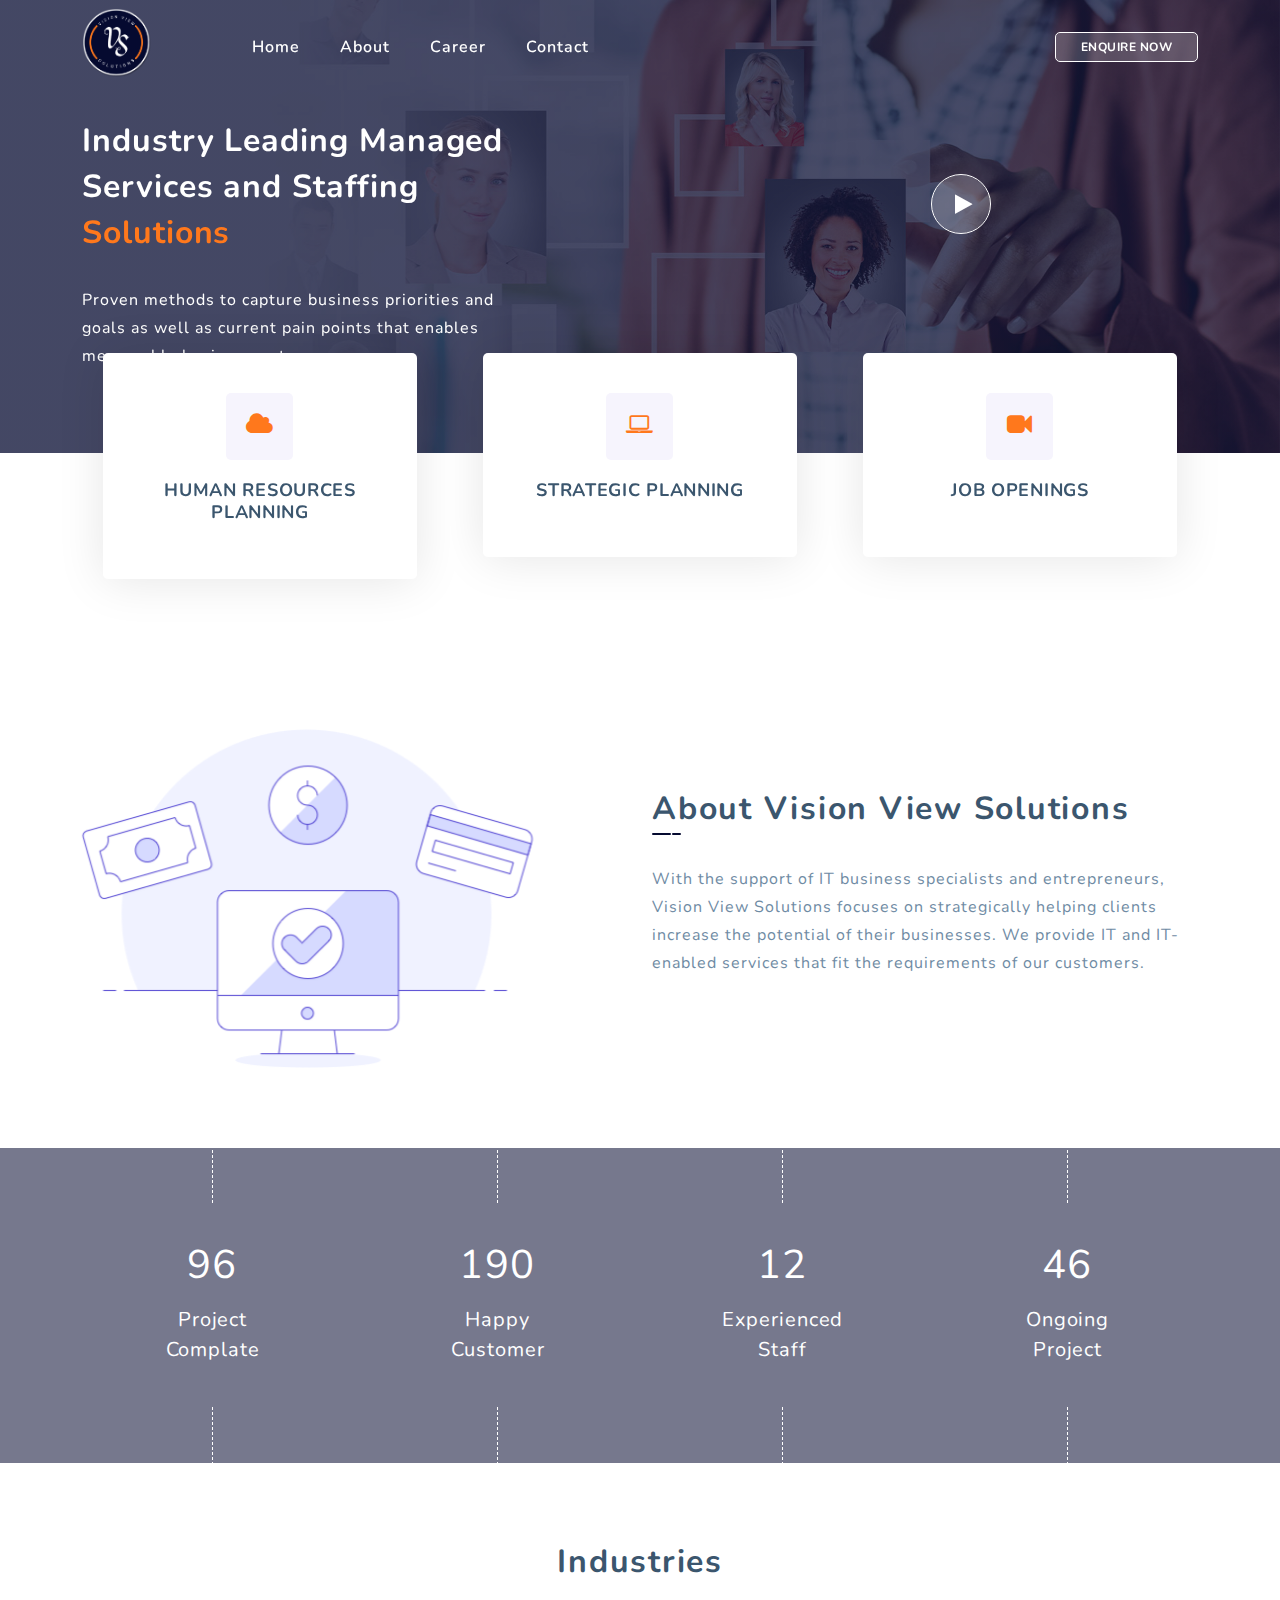
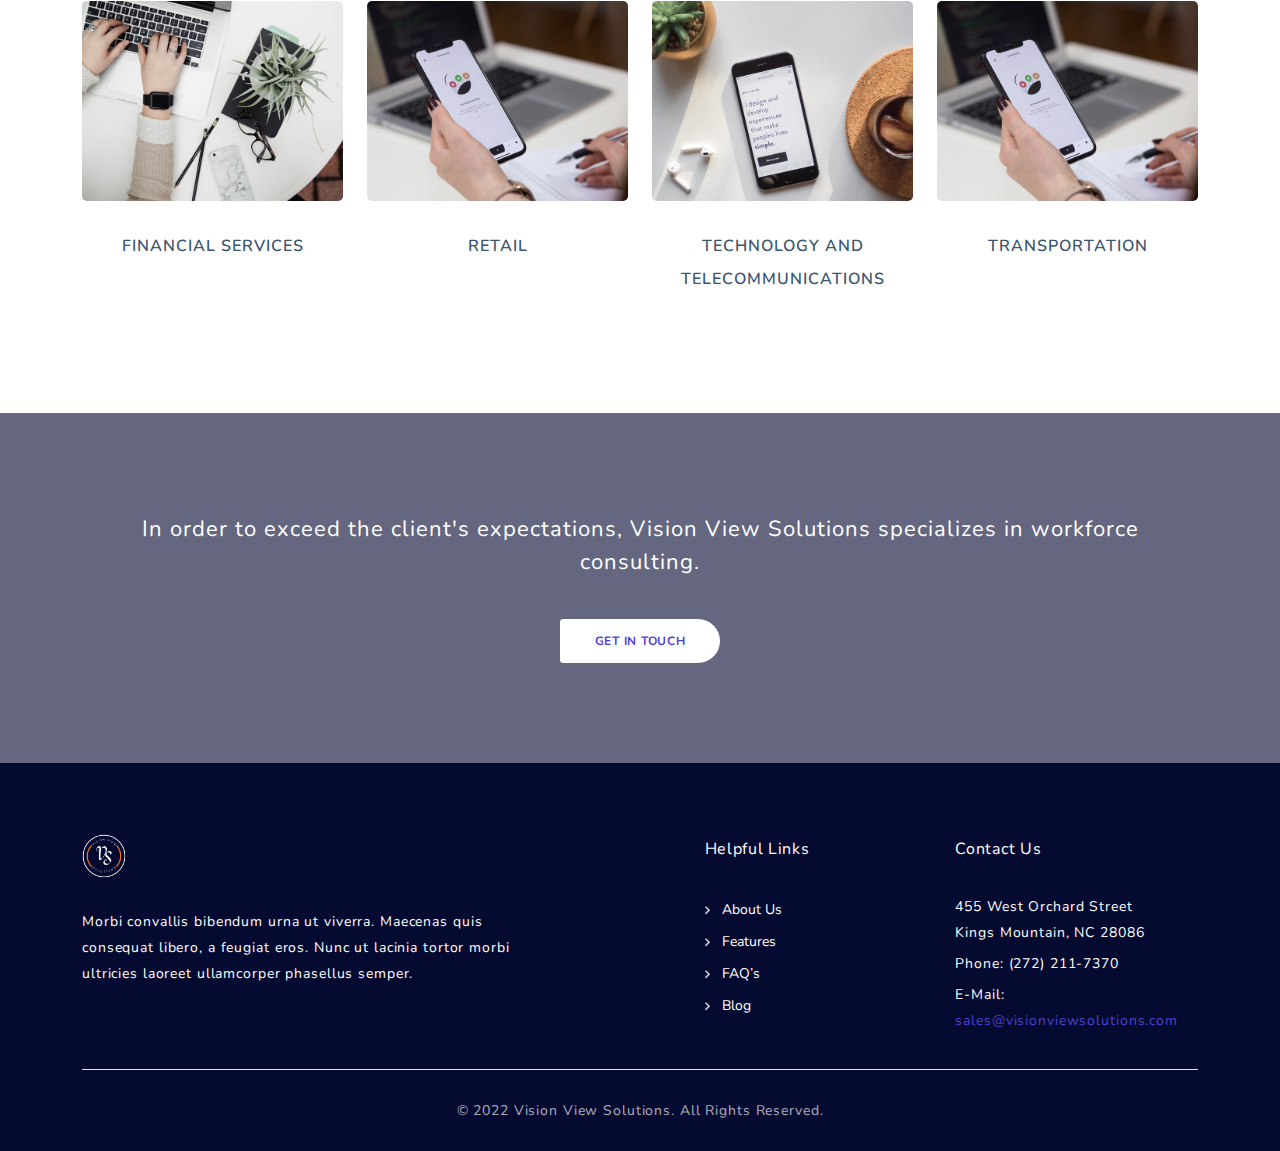
==== commit a153209f: "contact page added" ====
--- a/index.html
+++ b/index.html
@@ -49,7 +49,7 @@
 						<ul class="nav">
 							<li><a href="./index.html">Home</a></li>
 							<li><a href="./about_us.html">About</a></li>
-							<li class="submenu">
+							<!-- <li class="submenu">
 								<a href="javascript:;">Services</a>
 								<ul>
 									<li><a href="blue-index.html#features">Features</a></li>
@@ -57,8 +57,8 @@
 									<li><a href="blue-index.html#pricing-plans">Pricing Plans</a></li>
 									<li><a href="blue-index.html#blog">Latests Blogs</a></li>
 								</ul>
-							</li>
-							<li class="submenu">
+							</li> -->
+							<!-- <li class="submenu">
 								<a href="javascript:;">Industries</a>
 								<ul>
 									<li><a href="blue-about.html">About Us</a></li>
@@ -66,9 +66,9 @@
 									<li><a href="blue-faq.html">FAQ's</a></li>
 									<li><a href="blue-blog.html">Blog</a></li>
 								</ul>
-							</li>
+							</li> -->
 							<li><a href="blue-contact.html">Career</a></li>
-							<li><a href="blue-contact.html">Contact</a></li>
+							<li><a href="./contact.html">Contact</a></li>
 						</ul>
 						<a class="menu-trigger">
 							<span>Menu</span>
@@ -77,7 +77,7 @@
 
 						<!-- ***** Header Buttons Start ***** -->
 						<ul class="header-buttons">
-							<li><a class="btn-nav-line" href="index.html">Enquire Now</a></li>
+							<li><a class="btn-nav-line" href="./index.html">Enquire Now</a></li>
 						</ul>
 						<!-- ***** Header Buttons End ***** -->
 					</nav>
@@ -92,7 +92,17 @@
 	<div class="welcome-area" id="welcome">
 		<!-- ***** Header Background Image Start ***** -->
 		<div class="right-bg">
-			<img src="assets/images/photos/header.jpg" class="img-fluid float-right" alt="">
+			<!-- <img src="assets/images/photos/header.jpg" class="img-fluid float-right" alt=""> -->
+			<div id="carouselExampleSlidesOnly" class="carousel slide carousel-fade" data-bs-ride="carousel">
+				<div class="carousel-inner">
+				  <div class="carousel-item active">
+					<img src="assets/images/photos/visionview-homepage-banner-1.jpg" class="img-fluid float-right" alt="">
+				  </div>
+				  <div class="carousel-item">
+					<img src="assets/images/photos/visionview-homepage-banner-2.jpg" class="img-fluid float-right" alt="">
+				  </div>
+				</div>
+			  </div>
 		</div>
 		<!-- ***** Header Background Image End ***** -->
 
--- a/assets/css/blue.css
+++ b/assets/css/blue.css
@@ -151,7 +151,7 @@
   left: 0px;
   width: 19px;
   height: 2px;
-  background: #4F42D2;
+  background: #050a30;
   -webkit-border-radius: 1px;
   -moz-border-radius: 1px;
   border-radius: 1px;
@@ -163,7 +163,7 @@
   left: 20px;
   width: 9px;
   height: 2px;
-  background: #4F42D2;
+  background: #050a30;
   -webkit-border-radius: 1px;
   -moz-border-radius: 1px;
   border-radius: 1px;
@@ -258,7 +258,7 @@
   box-shadow: 0 4px 5px 0 rgba(103, 67, 213, 0.24);
   border: none;
   border-radius: 15px 100px 100px 15px;
-  background-image: linear-gradient(135deg, #3A2CC2 0%, #695DE5 100%);
+  background-image: linear-gradient(135deg, #050a30 0%, #050a30 100%);
   margin-bottom: 40px;
   font-weight: 700;
   font-size: 12px;
@@ -274,7 +274,7 @@
   position: relative;
 }
 .btn-primary-line:hover {
-  background-image: linear-gradient(-135deg, #3A2CC2 0%, #695DE5 100%);
+  background-image: linear-gradient(-135deg, #ff781c 0%, #ff781c 100%);
   color: #fff;
 }
 
@@ -329,7 +329,7 @@
   width: 100%;
   height: 100%;
   z-index: 1;
-  background-image: linear-gradient(-135deg, #3A2CC2 0%, #695DE5 100%);
+  background-image: linear-gradient(-135deg, #ff781c 0%, #ff781c 100%);
   -webkit-transition: all 0.3s ease 0s;
   -moz-transition: all 0.3s ease 0s;
   -o-transition: all 0.3s ease 0s;
@@ -496,7 +496,7 @@
 }
 .header-area .main-nav .logo {
   float: left;
-  margin-top: 10px;
+  margin-top: 8px;
   -webkit-transition: all 0.3s ease 0s;
   -moz-transition: all 0.3s ease 0s;
   -o-transition: all 0.3s ease 0s;
@@ -540,6 +540,9 @@
   line-height: 40px;
   border: transparent;
   letter-spacing: 1px;
+}
+.about-nav li a{
+  color: #3B566E !important;
 }
 .header-area .main-nav .nav li a:hover {
   /* color: #6F8BA4; */
@@ -735,6 +738,10 @@
   text-align: center;
   text-transform: uppercase;
 }
+.about-header-buttons li .btn-nav-line{
+  color: #3B566E !important;
+  border-color: #3B566E !important;
+}
 .header-area .main-nav .header-buttons li .btn-nav-line:before {
   content: "";
   position: absolute;
@@ -752,7 +759,11 @@
 }
 .header-area .main-nav .header-buttons li .btn-nav-line:hover {
   background: #fff;
-  color: #4F42D2;
+  color: #050a30;
+}
+.about-header-buttons li .btn-nav-line:hover{
+  color: #ffffff !important;
+  background-color: #3B566E !important;
 }
 .header-area .main-nav .header-buttons li .btn-nav-primary {
   padding-left: 25px;
@@ -816,7 +827,7 @@
   color: #3B566E;
 }
 .header-area.header-sticky .nav li a:hover {
-  color: #4F42D2;
+  color: #050a30;
 }
 .header-area.header-sticky .nav li.submenu {
   position: relative;
@@ -831,12 +842,12 @@
   float: left;
 }
 .header-area.header-sticky .header-buttons li .btn-nav-line {
-  border: 1px solid #4F42D2;
-  color: #4F42D2;
+  border: 1px solid #050a30;
+  color: #050a30;
   margin-top: 24px;
 }
 .header-area.header-sticky .header-buttons li .btn-nav-line:hover {
-  background-image: linear-gradient(135deg, #3A2CC2 0%, #695DE5 100%);
+  background-image: linear-gradient(135deg, #050a30 0%, #050a30 100%);
   color: #fff;
 }
 .header-area.header-sticky .header-buttons li .btn-nav-primary {
@@ -1045,7 +1056,8 @@
   width: 100%;
   height: 100%;
   z-index: 10;
-  background-image: linear-gradient(135deg, #3A2CC2 0%, #695DE5 100%);
+  background-image: linear-gradient(135deg, #050a30 0%, #050a30 100%);
+  /* background-color: rgba(5, 10, 48, 0.9); */
   opacity: 0.73;
 }
 .welcome-area .header-bg {
@@ -1073,7 +1085,7 @@
 .welcome-area .header-text h1 span {
   /* color: #4F42D2; */
   /* color: #000; */
-  color: orange;
+  color: #ff781c;
 }
 .welcome-area .header-text p {
   font-weight: 400;
@@ -1253,7 +1265,7 @@
   height: 100%;
   top: 0px;
   left: 0px;
-  background-image: linear-gradient(135deg, #3A2CC2 0%, #695DE5 100%);
+  background-image: linear-gradient(135deg, #ff781c 0%, #ff781c 100%);
   -webkit-transition: all 0.3s ease 0s;
   -moz-transition: all 0.3s ease 0s;
   -o-transition: all 0.3s ease 0s;
@@ -1287,7 +1299,7 @@
 }
 .features-small-item .icon i {
   font-size: 25px;
-  color: #4F42D2;
+  color: #ff781c;
 }
 .features-small-item .features-title {
   text-transform: uppercase;
@@ -1320,7 +1332,7 @@
 .features-small-item .next {
   width: 58px;
   height: 58px;
-  background-image: linear-gradient(135deg, #3A2CC2 0%, #695DE5 100%);
+  background-image: linear-gradient(135deg, #ff781c 0%, #ff781c 100%);
   line-height: 58px;
   -webkit-border-radius: 100px;
   -moz-border-radius: 100px;
@@ -1366,7 +1378,8 @@
   width: 140%;
   height: 140%;
   opacity: 0.88;
-  background-image: linear-gradient(127deg, #3A2CC2 0%, #695DE5 91%);
+  /* background-image: linear-gradient(135deg, #050a30 0%, #050a30 100%); */
+  background-color: rgba(5, 10, 48, 0.7);
   z-index: 2;
   top: -20%;
   left: -20%;
@@ -1408,7 +1421,8 @@
   width: 140%;
   height: 140%;
   opacity: 0.78;
-  background-image: linear-gradient(127deg, #3A2CC2 0%, #695DE5 91%);
+  /* background-image: linear-gradient(135deg, #050a30 0%, #050a30 100%); */
+  background-color: rgba(5, 10, 48, 0.7);
   z-index: 2;
   top: -20%;
   left: -20%;
@@ -2065,7 +2079,7 @@
 --------------------------------------------- 
 */
 footer {
-  background: #09052E;
+  background: #050a30;
   padding-top: 70px;
   border-top: 1px solid #0000;
 }
@@ -2204,7 +2218,8 @@
   top: -20%;
   right: -20%;
   bottom: -20%;
-  background-image: linear-gradient(127deg, #3A2CC2 0%, #695DE5 91%);
+  /* background-image: linear-gradient(127deg, #3A2CC2 0%, #695DE5 91%); */
+  background-color: rgba(5, 10, 48, 0.7);
   z-index: 2;
   opacity: 0.7;
 }
@@ -2706,47 +2721,47 @@
   padding: 30px;
   padding-bottom: 30px;
 }
-.contact .contact-info .item {
-  overflow: hidden;
-  color: #fff;
-}
-.contact .contact-info .item i {
+.contact-info .item {
+  overflow: hidden;
+  color: #050a30;
+}
+.contact-info .item i {
   float: left;
   font-size: 16px;
   width: 20px;
   margin-right: 10px;
   margin-top: 5px;
 }
-.contact .contact-info .item span {
+.contact-info .item span {
   float: left;
   width: calc(100% - 30px);
   width: -webkit-calc(100% - 30px);
   font-size: 14px;
 }
-.contact .contact-info .item span a {
-  color: #fff;
-}
-.contact .contact-info .social {
+.contact-info .item span a {
+  color: #050a30;
+}
+.contact-info .social {
   overflow: hidden;
   margin-top: 30px;
   text-align: center;
   margin-bottom: 20px;
 }
-.contact .contact-info .social li {
+.contact-info .social li {
   display: inline;
   font-size: 22px;
   margin-right: 7px;
   margin-left: 7px;
 }
-.contact .contact-info .social li a {
-  color: #fff;
+.contact-info .social li a {
+  color: #050a30;
 }
 
 .contact-bottom {
-  border-top: 1px solid #f5f5f5;
-  margin-top: 60px;
-  padding-top: 60px;
-  margin-bottom: 30px;
+  /* border-top: 1px solid #f5f5f5; */
+  /* margin-top: 60px;
+  padding-top: 60px; */
+  margin-bottom: 70px;
 }
 .contact-bottom .contact-text {
   font-weight: 400;
@@ -2778,7 +2793,7 @@
   margin-bottom: 30px;
 }
 .contact-bottom .contact-form input:focus, .contact-bottom .contact-form textarea:focus {
-  border: 1px solid #4F42D2;
+  border: 1px solid #050a30;
   padding-left: 30px;
 }
 .contact-bottom .contact-form textarea {
@@ -2821,7 +2836,7 @@
 */
 #preloader {
   overflow: hidden;
-  background-image: linear-gradient(135deg, #3A2CC2 0%, #695DE5 100%);
+  background-image: linear-gradient(135deg, #050a30 0%, #050a30 100%);
   left: 0;
   right: 0;
   top: 0;
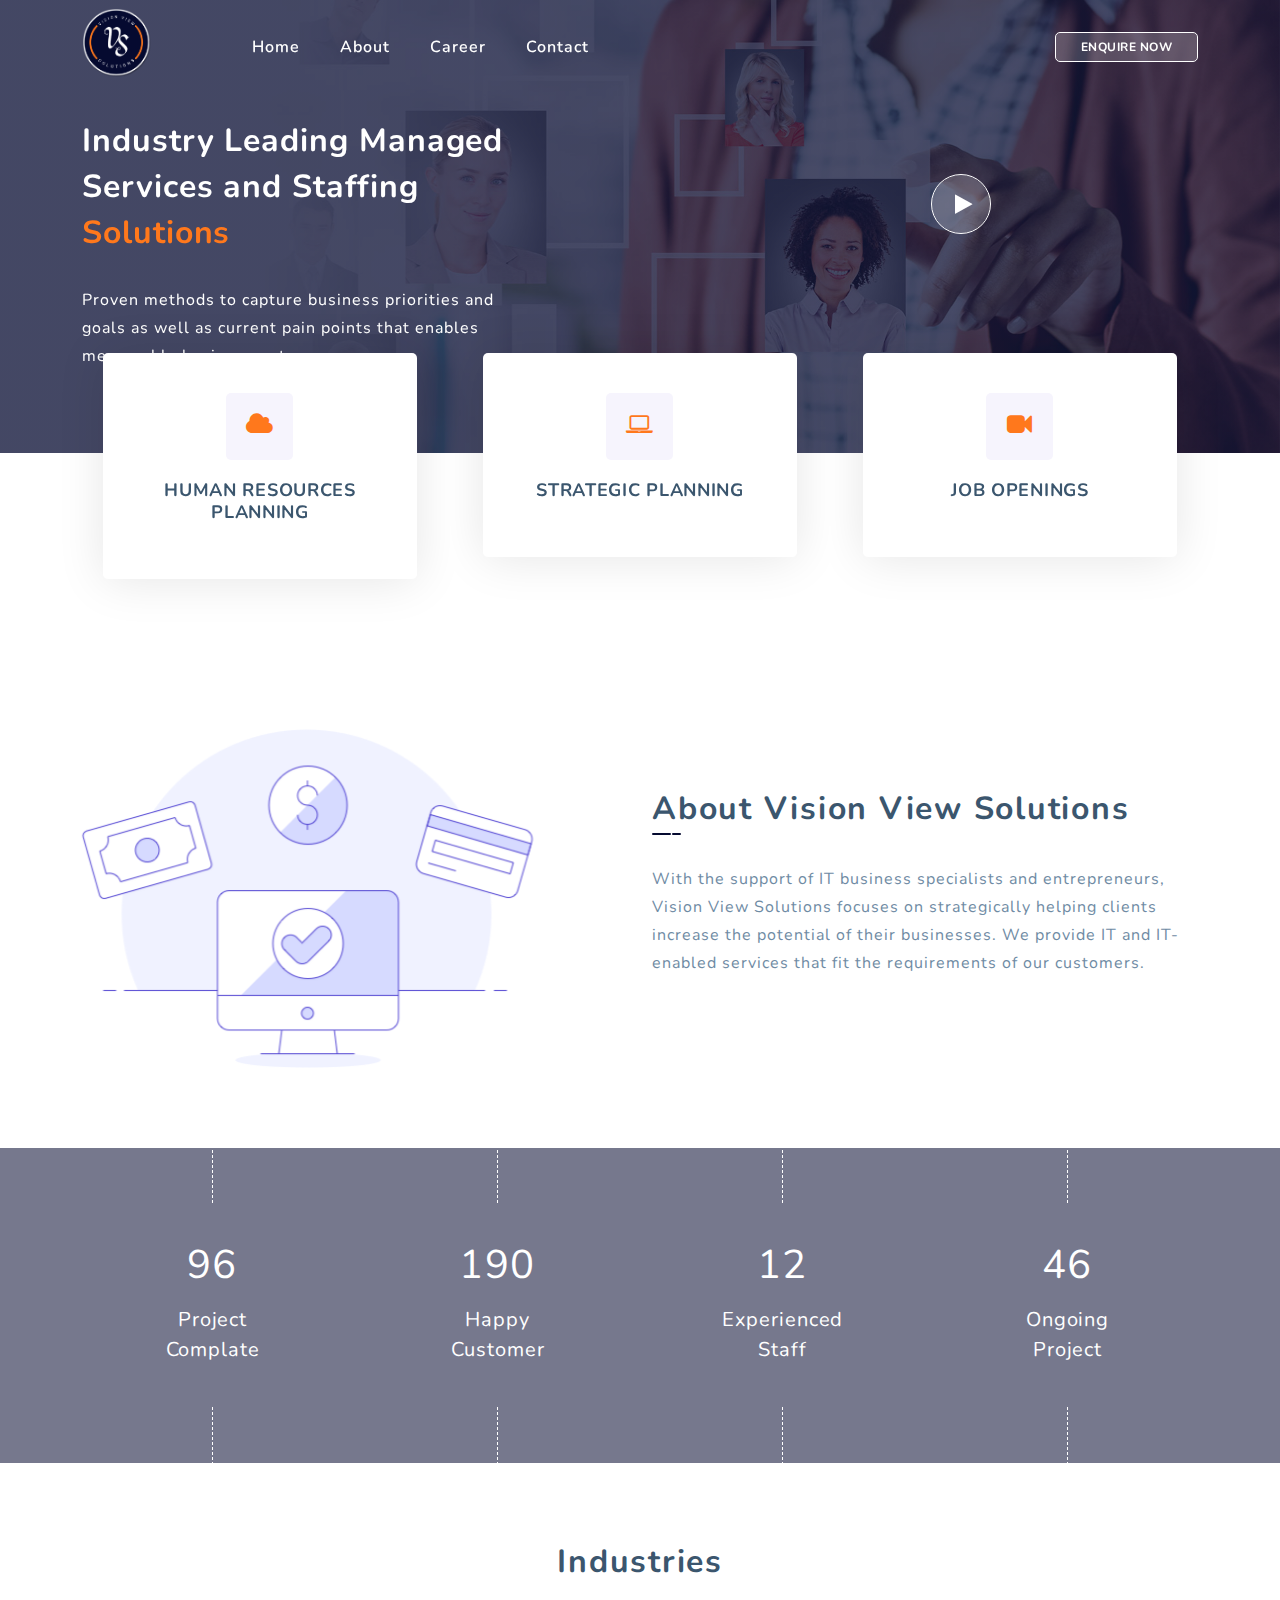
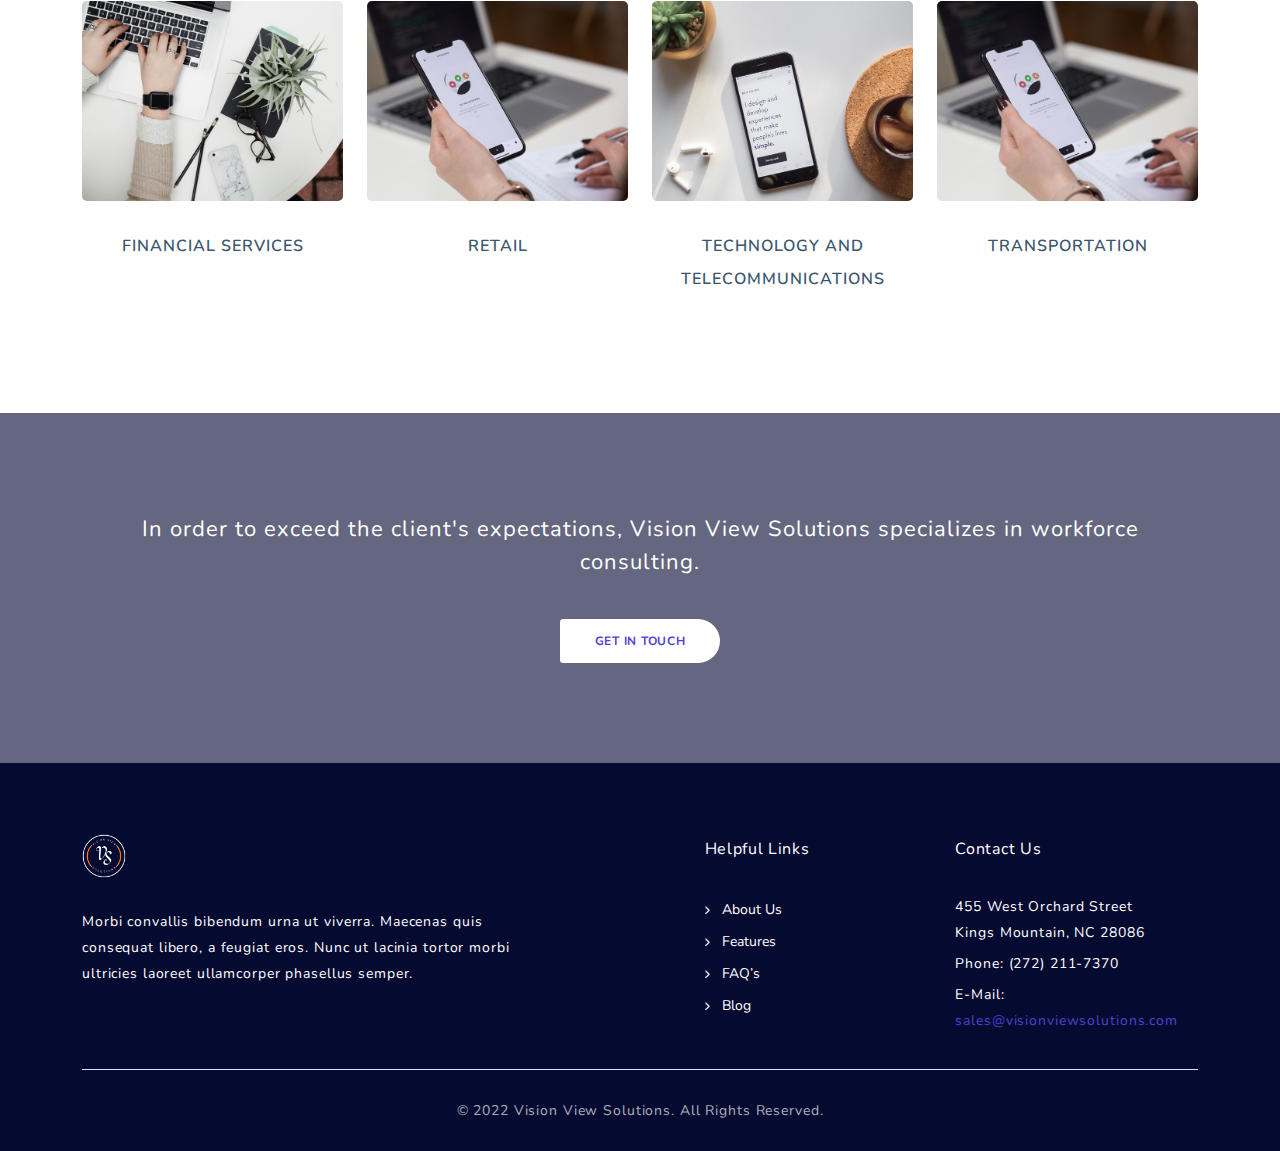
==== commit 4dea0586: "fixed contact page" ====
--- a/index.html
+++ b/index.html
@@ -67,7 +67,7 @@
 									<li><a href="blue-blog.html">Blog</a></li>
 								</ul>
 							</li> -->
-							<li><a href="blue-contact.html">Career</a></li>
+							<li><a href="./career.html">Career</a></li>
 							<li><a href="./contact.html">Contact</a></li>
 						</ul>
 						<a class="menu-trigger">
--- a/assets/css/blue.css
+++ b/assets/css/blue.css
@@ -2301,9 +2301,10 @@
   text-align: center;
 }
 .page .page-bottom .about h2 {
-  font-size: 30px;
+  font-size: 32px;
   color: #3B566E;
   margin-bottom: 30px;
+  font-weight: bold;
 }
 .page .page-bottom .about h5 {
   font-style: italic;
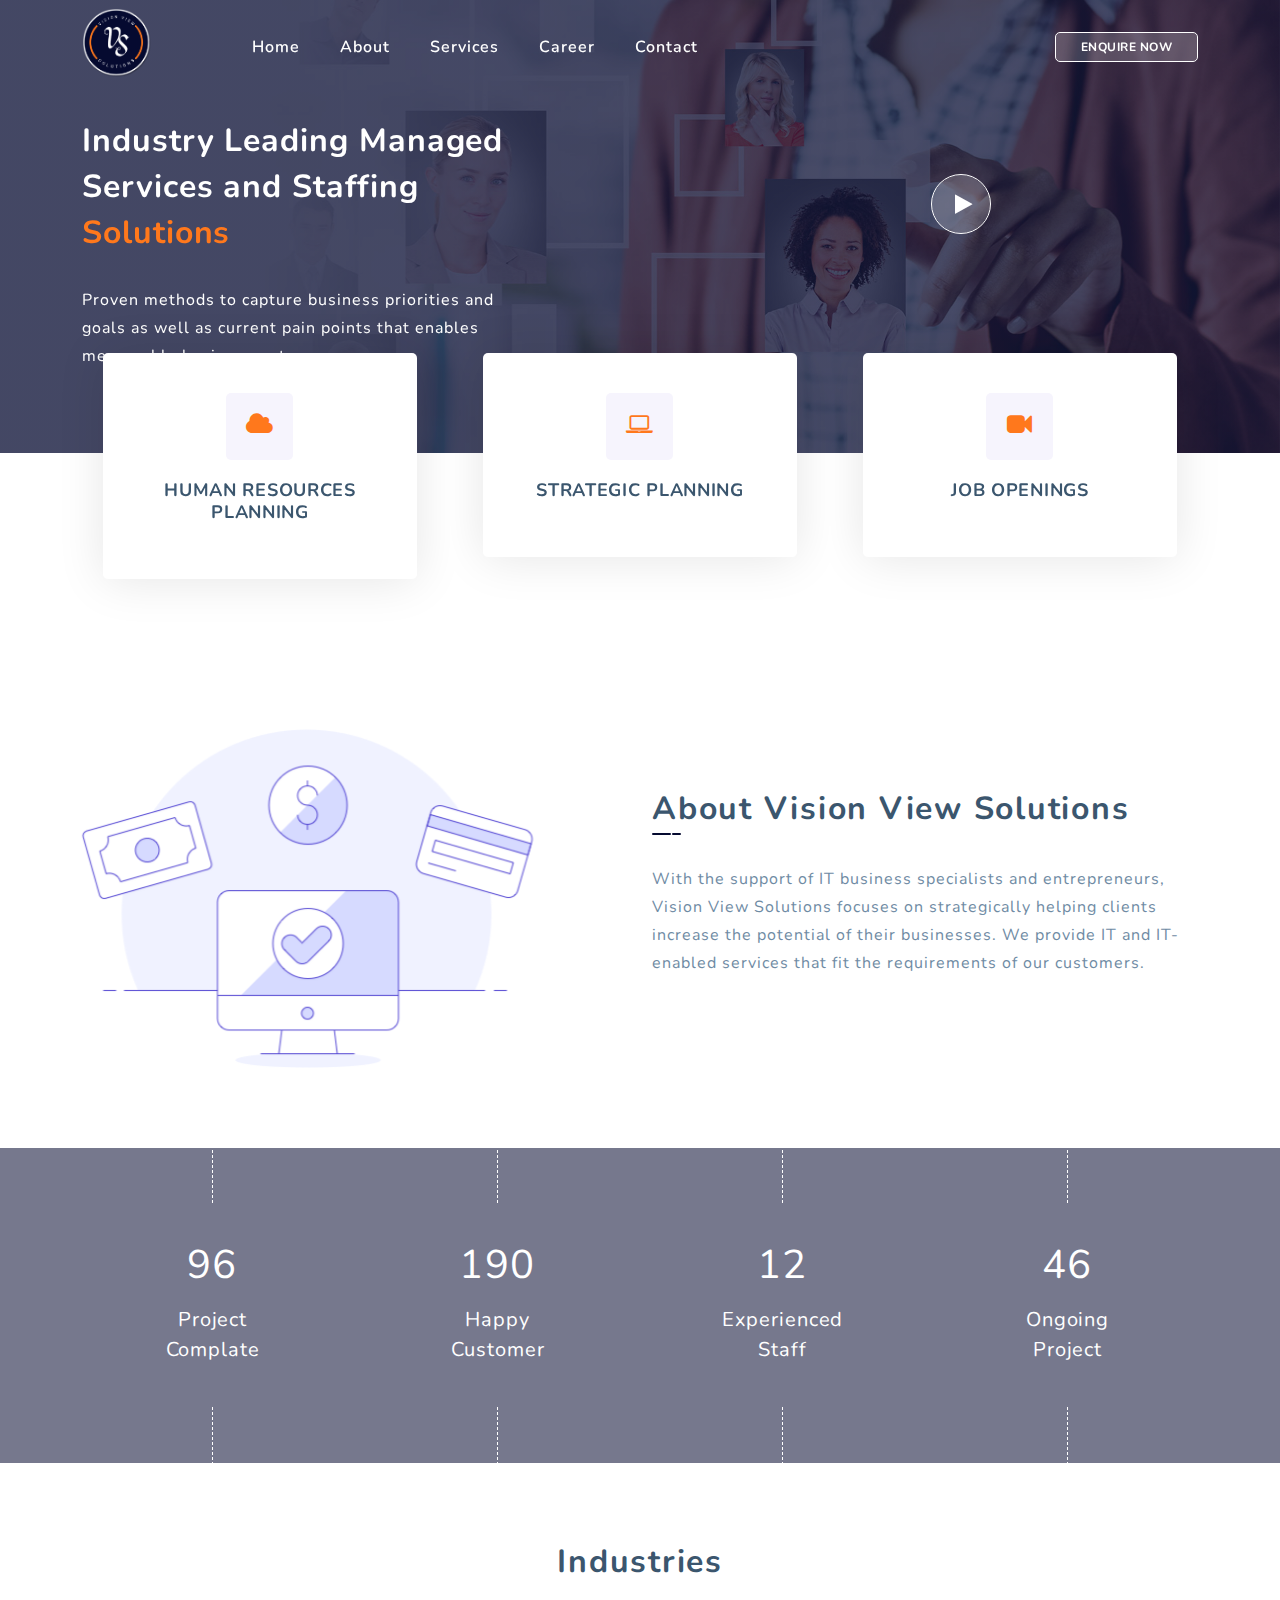
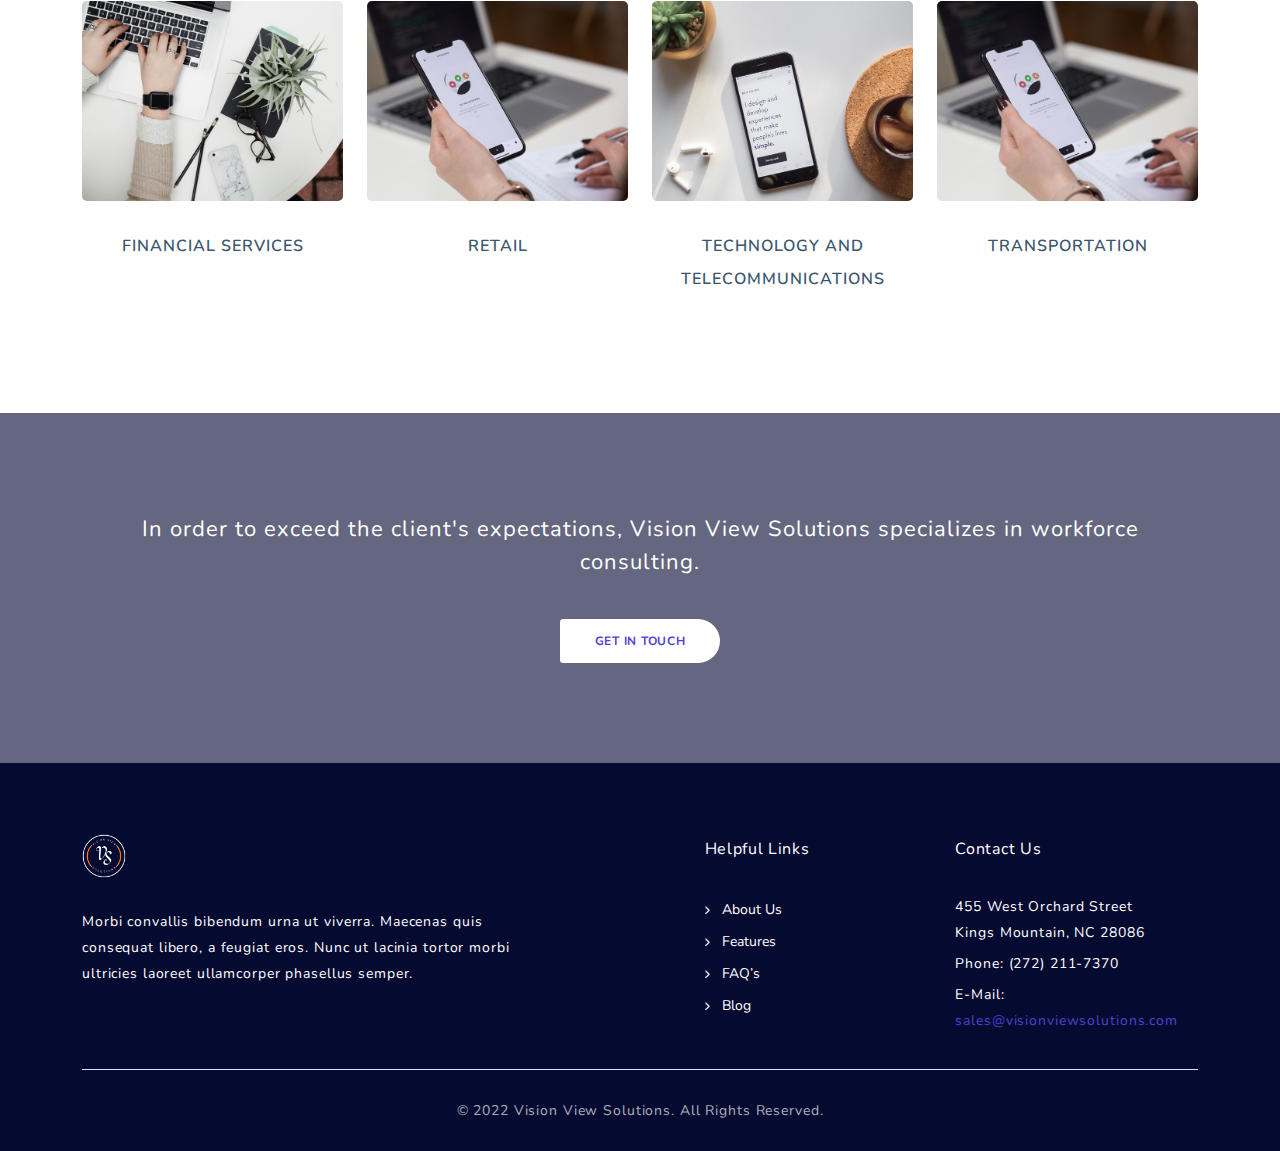
==== commit 23b6a77e: "add service and career page" ====
--- a/index.html
+++ b/index.html
@@ -49,6 +49,7 @@
 						<ul class="nav">
 							<li><a href="./index.html">Home</a></li>
 							<li><a href="./about_us.html">About</a></li>
+							<li><a href="./services.html">Services</a></li>
 							<!-- <li class="submenu">
 								<a href="javascript:;">Services</a>
 								<ul>
--- a/assets/css/blue.css
+++ b/assets/css/blue.css
@@ -34,10 +34,64 @@
 reset
 --------------------------------------------- 
 */
-html, body, div, span, applet, object, iframe, h1, h2, h3, h4, h5, h6, p, blockquote, div pre,
-a, abbr, acronym, address, big, cite, code, del, dfn, em, font, img, ins, kbd, q,
-s, samp, small, strike, strong, sub, sup, tt, var, b, u, i, center, dl, dt, dd, ol, ul, li,
-figure, header, nav, section, article, aside, footer, figcaption {
+html,
+body,
+div,
+span,
+applet,
+object,
+iframe,
+h1,
+h2,
+h3,
+h4,
+h5,
+h6,
+p,
+blockquote,
+div pre,
+a,
+abbr,
+acronym,
+address,
+big,
+cite,
+code,
+del,
+dfn,
+em,
+font,
+img,
+ins,
+kbd,
+q,
+s,
+samp,
+small,
+strike,
+strong,
+sub,
+sup,
+tt,
+var,
+b,
+u,
+i,
+center,
+dl,
+dt,
+dd,
+ol,
+ul,
+li,
+figure,
+header,
+nav,
+section,
+article,
+aside,
+footer,
+figcaption {
   margin: 0;
   padding: 0;
   border: 0;
@@ -65,13 +119,20 @@
   height: 1%;
 }
 
-ul, li {
+ul,
+li {
   padding: 0;
   margin: 0;
   list-style: none;
 }
 
-header, nav, section, article, aside, footer, hgroup {
+header,
+nav,
+section,
+article,
+aside,
+footer,
+hgroup {
   display: block;
 }
 
@@ -79,7 +140,8 @@
   box-sizing: border-box;
 }
 
-html, body {
+html,
+body {
   font-family: "Nunito", sans-serif;
   font-weight: 400;
   background-color: #fff;
@@ -93,7 +155,12 @@
   text-decoration: none !important;
 }
 
-h1, h2, h3, h4, h5, h6 {
+h1,
+h2,
+h3,
+h4,
+h5,
+h6 {
   margin-top: 0px;
   margin-bottom: 0px;
 }
@@ -110,17 +177,17 @@
 html,
 body {
   background: #fff;
-  color: #6F8BA4;
+  color: #6f8ba4;
   font-family: "Nunito", sans-serif;
 }
 
 ::selection {
-  background: #4F42D2;
+  background: #4f42d2;
   color: #fff;
 }
 
 ::-moz-selection {
-  background: #4F42D2;
+  background: #4f42d2;
   color: #fff;
 }
 
@@ -129,7 +196,7 @@
   padding-bottom: 70px;
 }
 .section.colored {
-  background: #F7FAFD;
+  background: #f7fafd;
 }
 
 .left-heading.light .section-title {
@@ -138,7 +205,7 @@
 .left-heading .section-title {
   font-weight: bold;
   font-size: 32px;
-  color: #3B566E;
+  color: #3b566e;
   letter-spacing: 1.75px;
   height: 45px;
   margin-bottom: 30px;
@@ -175,7 +242,7 @@
 .center-heading .section-title {
   font-weight: bold;
   font-size: 32px;
-  color: #3B566E;
+  color: #3b566e;
   letter-spacing: 1.75px;
   line-height: 38px;
   margin-bottom: 20px;
@@ -188,13 +255,13 @@
   text-align: center;
   font-weight: 400;
   font-size: 16px;
-  color: #6F8BA4;
+  color: #6f8ba4;
   line-height: 28px;
   letter-spacing: 1px;
   margin-bottom: 50px;
 }
 .center-text.colored {
-  color: #E5E9F7;
+  color: #e5e9f7;
 }
 .center-text p {
   margin-bottom: 30px;
@@ -203,18 +270,18 @@
 .left-text {
   font-weight: 400;
   font-size: 16px;
-  color: #6F8BA4;
+  color: #6f8ba4;
   line-height: 28px;
   letter-spacing: 1px;
 }
 .left-text.light {
-  color: #E5E9F7;
+  color: #e5e9f7;
 }
 .left-text p {
   margin-bottom: 30px;
 }
 .left-text p.dark {
-  color: #3B566E;
+  color: #3b566e;
 }
 
 .padding-bottom-top-60 {
@@ -235,7 +302,7 @@
 }
 
 .border-bottom {
-  border-bottom: 1px solid #F5F5F5 !important;
+  border-bottom: 1px solid #f5f5f5 !important;
 }
 
 .align-self-center {
@@ -290,7 +357,7 @@
   margin-bottom: 40px;
   font-weight: 700;
   font-size: 12px;
-  color: #4F42D2;
+  color: #4f42d2;
   letter-spacing: 0.75px;
   text-transform: uppercase;
   -webkit-transition: all 0.3s ease 0s;
@@ -302,7 +369,7 @@
   position: relative;
 }
 .btn-white-line:hover {
-  background: #F6F4FD;
+  background: #f6f4fd;
 }
 
 .btn-home {
@@ -345,7 +412,7 @@
   -moz-transition: all 0.3s ease 0s;
   -o-transition: all 0.3s ease 0s;
   transition: all 0.3s ease 0s;
-  color: #3B566E;
+  color: #3b566e;
 }
 .btn-home span {
   position: relative;
@@ -354,19 +421,23 @@
   -moz-transition: all 0.3s ease 0s;
   -o-transition: all 0.3s ease 0s;
   transition: all 0.3s ease 0s;
-  color: #3B566E;
-}
-.btn-home:hover, .btn-home.active {
+  color: #3b566e;
+}
+.btn-home:hover,
+.btn-home.active {
   box-shadow: 0 4px 5px 0 rgba(103, 67, 213, 0.24);
 }
-.btn-home:hover i, .btn-home.active i {
+.btn-home:hover i,
+.btn-home.active i {
   color: #fff;
   margin-left: 40px;
 }
-.btn-home:hover span, .btn-home.active span {
-  color: #fff;
-}
-.btn-home:hover:before, .btn-home.active:before {
+.btn-home:hover span,
+.btn-home.active span {
+  color: #fff;
+}
+.btn-home:hover:before,
+.btn-home.active:before {
   opacity: 1;
 }
 
@@ -409,7 +480,7 @@
   -webkit-border-radius: 4px;
   -moz-border-radius: 4px;
   border-radius: 4px;
-  background: #F4F8FB;
+  background: #f4f8fb;
   overflow: hidden;
 }
 blockquote .text {
@@ -443,7 +514,7 @@
   color: #e1ecf4;
 }
 blockquote .author {
-  color: #3B566E;
+  color: #3b566e;
   text-align: center;
 }
 
@@ -456,7 +527,8 @@
 }
 
 @media (max-width: 991px) {
-  html, body {
+  html,
+  body {
     overflow-x: hidden;
   }
 
@@ -541,8 +613,8 @@
   border: transparent;
   letter-spacing: 1px;
 }
-.about-nav li a{
-  color: #3B566E !important;
+.about-nav li a {
+  color: #3b566e !important;
 }
 .header-area .main-nav .nav li a:hover {
   /* color: #6F8BA4; */
@@ -575,7 +647,8 @@
   transform: translateY(-2em);
   visibility: hidden;
   z-index: -1;
-  transition: all 0.3s ease-in-out 0s, visibility 0s linear 0.3s, z-index 0s linear 0.01s;
+  transition: all 0.3s ease-in-out 0s, visibility 0s linear 0.3s,
+    z-index 0s linear 0.01s;
 }
 .header-area .main-nav .nav li.submenu ul li {
   margin-left: 0px;
@@ -585,7 +658,7 @@
 .header-area .main-nav .nav li.submenu ul li a {
   display: block;
   background: #fff;
-  color: #3B566E;
+  color: #3b566e;
   padding-left: 20px;
   height: 40px;
   line-height: 40px;
@@ -609,7 +682,7 @@
   -moz-transition: all 0.3s ease 0s;
   -o-transition: all 0.3s ease 0s;
   transition: all 0.3s ease 0s;
-  background: #4F42D2;
+  background: #4f42d2;
 }
 .header-area .main-nav .nav li.submenu ul li a:hover {
   background: #f5f5f5;
@@ -644,7 +717,7 @@
   -o-transition: all 0.4s;
   -webkit-transition: all 0.4s;
   transition: all 0.4s;
-  background-color: #3B566E;
+  background-color: #3b566e;
   display: block;
   position: absolute;
   width: 30px;
@@ -657,7 +730,7 @@
   -o-transition: all 0.4s;
   -webkit-transition: all 0.4s;
   transition: all 0.4s;
-  background-color: #3B566E;
+  background-color: #3b566e;
   display: block;
   position: absolute;
   width: 30px;
@@ -687,7 +760,9 @@
   transform-origin: 33% 0;
   top: 10px;
 }
-.header-area .main-nav .menu-trigger.active span, .header-area .main-nav .menu-trigger.active span:before, .header-area .main-nav .menu-trigger.active span:after {
+.header-area .main-nav .menu-trigger.active span,
+.header-area .main-nav .menu-trigger.active span:before,
+.header-area .main-nav .menu-trigger.active span:after {
   background-color: transparent;
   width: 100%;
 }
@@ -696,14 +771,14 @@
   -ms-transform: translateY(6px) translateX(1px) rotate(45deg);
   -webkit-transform: translateY(6px) translateX(1px) rotate(45deg);
   transform: translateY(6px) translateX(1px) rotate(45deg);
-  background-color: #3B566E;
+  background-color: #3b566e;
 }
 .header-area .main-nav .menu-trigger.active span:after {
   -moz-transform: translateY(-6px) translateX(1px) rotate(-45deg);
   -ms-transform: translateY(-6px) translateX(1px) rotate(-45deg);
   -webkit-transform: translateY(-6px) translateX(1px) rotate(-45deg);
   transform: translateY(-6px) translateX(1px) rotate(-45deg);
-  background-color: #3B566E;
+  background-color: #3b566e;
 }
 .header-area .main-nav .header-buttons {
   float: right;
@@ -714,7 +789,7 @@
 .header-area .main-nav .header-buttons li .btn-nav-line {
   padding-left: 25px;
   padding-right: 25px;
-  border: 1px solid #FFFFFF;
+  border: 1px solid #ffffff;
   -webkit-border-radius: 5px;
   -moz-border-radius: 5px;
   border-radius: 5px;
@@ -738,9 +813,9 @@
   text-align: center;
   text-transform: uppercase;
 }
-.about-header-buttons li .btn-nav-line{
-  color: #3B566E !important;
-  border-color: #3B566E !important;
+.about-header-buttons li .btn-nav-line {
+  color: #3b566e !important;
+  border-color: #3b566e !important;
 }
 .header-area .main-nav .header-buttons li .btn-nav-line:before {
   content: "";
@@ -761,14 +836,14 @@
   background: #fff;
   color: #050a30;
 }
-.about-header-buttons li .btn-nav-line:hover{
+.about-header-buttons li .btn-nav-line:hover {
   color: #ffffff !important;
-  background-color: #3B566E !important;
+  background-color: #3b566e !important;
 }
 .header-area .main-nav .header-buttons li .btn-nav-primary {
   padding-left: 25px;
   padding-right: 25px;
-  border: 1px solid #FFFFFF;
+  border: 1px solid #ffffff;
   -webkit-border-radius: 5px;
   -moz-border-radius: 5px;
   border-radius: 5px;
@@ -778,7 +853,7 @@
   line-height: 29px;
   letter-spacing: 0.5px;
   background: #fff;
-  color: #4F42D2;
+  color: #4f42d2;
   position: relative;
   overflow: hidden;
   margin-left: 15px;
@@ -808,8 +883,8 @@
   z-index: 2;
 }
 .header-area .main-nav .header-buttons li .btn-nav-primary:hover {
-  border: 1px solid #4F42D2;
-  background: #4F42D2;
+  border: 1px solid #4f42d2;
+  background: #4f42d2;
   color: #fff;
 }
 .header-area.header-sticky {
@@ -824,7 +899,7 @@
   margin-top: 21px !important;
 }
 .header-area.header-sticky .nav li a {
-  color: #3B566E;
+  color: #3b566e;
 }
 .header-area.header-sticky .nav li a:hover {
   color: #050a30;
@@ -833,7 +908,7 @@
   position: relative;
 }
 .header-area.header-sticky .nav li.submenu:after {
-  color: #3B566E;
+  color: #3b566e;
 }
 .header-area.header-sticky .header-buttons {
   float: right;
@@ -851,16 +926,16 @@
   color: #fff;
 }
 .header-area.header-sticky .header-buttons li .btn-nav-primary {
-  background-image: linear-gradient(135deg, #3A2CC2 0%, #695DE5 100%);
+  background-image: linear-gradient(135deg, #3a2cc2 0%, #695de5 100%);
   color: #fff;
   margin-top: 24px;
-  border: 1px solid #4F42D2;
+  border: 1px solid #4f42d2;
   box-shadow: 0 4px 5px 0 rgba(103, 67, 213, 0.24);
 }
 .header-area.header-sticky .header-buttons li .btn-nav-primary:hover {
-  border: 1px solid #4F42D2;
+  border: 1px solid #4f42d2;
   background: #fff;
-  color: #4F42D2;
+  color: #4f42d2;
 }
 .header-area.header-white {
   background: #fff;
@@ -874,16 +949,16 @@
   margin-top: 21px !important;
 }
 .header-area.header-white .nav li a {
-  color: #3B566E;
+  color: #3b566e;
 }
 .header-area.header-white .nav li a:hover {
-  color: #4F42D2;
+  color: #4f42d2;
 }
 .header-area.header-white .nav li.submenu {
   position: relative;
 }
 .header-area.header-white .nav li.submenu:after {
-  color: #3B566E;
+  color: #3b566e;
 }
 .header-area.header-white .header-buttons {
   float: right;
@@ -892,25 +967,25 @@
   float: left;
 }
 .header-area.header-white .header-buttons li .btn-nav-line {
-  border: 1px solid #4F42D2;
-  color: #4F42D2;
+  border: 1px solid #4f42d2;
+  color: #4f42d2;
   margin-top: 24px;
 }
 .header-area.header-white .header-buttons li .btn-nav-line:hover {
-  background-image: linear-gradient(135deg, #3A2CC2 0%, #695DE5 100%);
+  background-image: linear-gradient(135deg, #3a2cc2 0%, #695de5 100%);
   color: #fff;
 }
 .header-area.header-white .header-buttons li .btn-nav-primary {
-  background-image: linear-gradient(135deg, #3A2CC2 0%, #695DE5 100%);
+  background-image: linear-gradient(135deg, #3a2cc2 0%, #695de5 100%);
   color: #fff;
   margin-top: 24px;
-  border: 1px solid #4F42D2;
+  border: 1px solid #4f42d2;
   box-shadow: 0 4px 5px 0 rgba(103, 67, 213, 0.24);
 }
 .header-area.header-white .header-buttons li .btn-nav-primary:hover {
-  border: 1px solid #4F42D2;
+  border: 1px solid #4f42d2;
   background: #fff;
-  color: #4F42D2;
+  color: #4f42d2;
 }
 
 @media (max-width: 1200px) {
@@ -975,7 +1050,7 @@
     padding-left: 30px !important;
     border: none !important;
     background: #fff !important;
-    color: #3B566E !important;
+    color: #3b566e !important;
   }
   .header-area .main-nav .nav li a:hover {
     background: #f5f5f5 !important;
@@ -1002,12 +1077,13 @@
     height: auto !important;
   }
   .header-area .main-nav .nav li.submenu:after {
-    color: #3B566E;
+    color: #3b566e;
     right: 25px;
     font-size: 14px;
     top: 15px;
   }
-  .header-area .main-nav .nav li.submenu:hover ul, .header-area .main-nav .nav li.submenu:focus ul {
+  .header-area .main-nav .nav li.submenu:hover ul,
+  .header-area .main-nav .nav li.submenu:focus ul {
     height: 0px;
   }
   .header-area .main-nav .header-buttons {
@@ -1183,7 +1259,7 @@
     width: 100%;
     height: 100%;
     opacity: 0.5;
-    background-image: linear-gradient(135deg, #3A2CC2 0%, #695DE5 100%);
+    background-image: linear-gradient(135deg, #3a2cc2 0%, #695de5 100%);
   }
   .welcome-area .header-bg {
     display: none;
@@ -1216,12 +1292,12 @@
     margin: auto;
     border: 1px solid #fff;
     background: #fff;
-    color: #4F42D2;
+    color: #4f42d2;
     height: 40px;
     line-height: 40px;
   }
   .welcome-area .header-text .btn-primary-line:hover {
-    color: #4F42D2;
+    color: #4f42d2;
   }
   .welcome-area .play-button-wrapper {
     display: none;
@@ -1236,14 +1312,14 @@
   padding-top: 0px;
   margin-top: -100px;
 }
-.feature-small-item{
+.feature-small-item {
   width: 88%;
   margin: 0 auto;
 }
 
 .features-small-item {
   display: block;
-  background: #FFFFFF;
+  background: #ffffff;
   box-shadow: 0 2px 48px 0 rgba(0, 0, 0, 0.1);
   border-radius: 5;
   padding: 40px 25px;
@@ -1275,16 +1351,22 @@
   -moz-border-radius: 5px;
   border-radius: 5px;
 }
-.features-small-item.active:before, .features-small-item:hover:before {
+.features-small-item.active:before,
+.features-small-item:hover:before {
   opacity: 1;
 }
-.features-small-item.active .features-title, .features-small-item:hover .features-title {
+.features-small-item.active .features-title,
+.features-small-item:hover .features-title {
   color: #ffffff;
 }
-.features-small-item.active p, .features-small-item:hover p {
-  color: #E5E9F7;
-}
-.features-small-item.active a span, .features-small-item.active a i, .features-small-item:hover a span, .features-small-item:hover a i {
+.features-small-item.active p,
+.features-small-item:hover p {
+  color: #e5e9f7;
+}
+.features-small-item.active a span,
+.features-small-item.active a i,
+.features-small-item:hover a span,
+.features-small-item:hover a i {
   color: #fff;
 }
 .features-small-item .icon {
@@ -1294,7 +1376,7 @@
   margin: auto;
   position: relative;
   margin-bottom: 20px;
-  background: #F6F4FD;
+  background: #f6f4fd;
   border-radius: 5px;
 }
 .features-small-item .icon i {
@@ -1305,7 +1387,7 @@
   text-transform: uppercase;
   font-weight: 700;
   font-size: 18px;
-  color: #3B566E;
+  color: #3b566e;
   letter-spacing: 0.7px;
   margin-bottom: 15px;
   position: relative;
@@ -1318,7 +1400,7 @@
 .features-small-item p {
   font-weight: 400;
   font-size: 14px;
-  color: #6F8BA4;
+  color: #6f8ba4;
   letter-spacing: 0.88px;
   line-height: 26px;
   position: relative;
@@ -1407,7 +1489,7 @@
   margin: auto;
 }
 .parallax .parallax-content .info .btn-white-line:hover {
-  color: #4F42D2;
+  color: #4f42d2;
 }
 
 .parallax-counter {
@@ -1568,7 +1650,7 @@
   -moz-transition: all 0.3s ease 0s;
   -o-transition: all 0.3s ease 0s;
   transition: all 0.3s ease 0s;
-  background-image: linear-gradient(135deg, #3A2CC2 0%, #695DE5 100%);
+  background-image: linear-gradient(135deg, #3a2cc2 0%, #695de5 100%);
   box-shadow: 0 2px 48px 0 rgba(0, 0, 0, 0.13);
 }
 .team-item .user-image img {
@@ -1594,7 +1676,7 @@
   display: block;
   font-weight: 400;
   font-size: 16px;
-  color: #3B566E;
+  color: #3b566e;
   letter-spacing: 0.69px;
   margin-bottom: 3px;
   text-align: left;
@@ -1603,7 +1685,7 @@
   display: block;
   font-weight: 400;
   font-size: 12px;
-  color: #6F8BA4;
+  color: #6f8ba4;
   letter-spacing: 0.6px;
   text-align: left;
 }
@@ -1617,7 +1699,7 @@
   margin-right: 9px;
 }
 .team-item .team-content .social li a {
-  color: #4F42D2;
+  color: #4f42d2;
   font-size: 14px;
 }
 .team-item .team-content p {
@@ -1625,7 +1707,7 @@
   padding-bottom: 10px;
   font-weight: 400;
   font-size: 14px;
-  color: #6F8BA4;
+  color: #6f8ba4;
   letter-spacing: 0.6px;
   line-height: 26px;
   position: relative;
@@ -1647,7 +1729,7 @@
 --------------------------------------------- 
 */
 .pricing-item {
-  background: #FFFFFF;
+  background: #ffffff;
   box-shadow: 0 2px 48px 0 rgba(0, 0, 0, 0.06);
   border-radius: 5px;
   overflow: hidden;
@@ -1657,7 +1739,7 @@
   position: relative;
 }
 .pricing-item.active .pricing-header .pricing-title {
-  background-image: linear-gradient(135deg, #3A2CC2 0%, #695DE5 100%);
+  background-image: linear-gradient(135deg, #3a2cc2 0%, #695de5 100%);
   color: #fff;
 }
 .pricing-item .pricing-header {
@@ -1671,14 +1753,14 @@
   font-weight: 700;
   font-size: 16px;
   letter-spacing: 1px;
-  color: #3B566E;
+  color: #3b566e;
   position: relative;
   width: 95%;
   padding-left: 25px;
   float: left;
   height: 60px;
   line-height: 60px;
-  background: #F6F4FD;
+  background: #f6f4fd;
   border-radius: 0px 100px 100px 0px;
 }
 .pricing-item .pricing-body {
@@ -1693,20 +1775,20 @@
   height: 47px;
   font-weight: 600;
   font-size: 20px;
-  color: #4F42D2;
+  color: #4f42d2;
   position: relative;
   top: -15px;
 }
 .pricing-item .pricing-body .price-wrapper .price {
   font-weight: 700;
   font-size: 34px;
-  color: #4F42D2;
+  color: #4f42d2;
   letter-spacing: 2.12px;
 }
 .pricing-item .pricing-body .price-wrapper .period {
   font-weight: 700;
   font-size: 14px;
-  color: #4F42D2;
+  color: #4f42d2;
   letter-spacing: 0.88px;
 }
 .pricing-item .pricing-body .list li {
@@ -1714,11 +1796,11 @@
   margin-bottom: 12px;
   font-weight: 400;
   font-size: 14px;
-  color: #CCDCEA;
+  color: #ccdcea;
   letter-spacing: 0.88px;
 }
 .pricing-item .pricing-body .list li.active {
-  color: #3B566E;
+  color: #3b566e;
 }
 .pricing-item .pricing-footer {
   text-align: center;
@@ -1732,7 +1814,7 @@
   text-align: center;
   box-shadow: 0 4px 5px 0 rgba(103, 67, 213, 0.24);
   border-radius: 20px 100px 100px 20px;
-  background-image: linear-gradient(135deg, #3A2CC2 0%, #695DE5 100%);
+  background-image: linear-gradient(135deg, #3a2cc2 0%, #695de5 100%);
   margin-bottom: 40px;
   font-weight: 700;
   font-size: 12px;
@@ -1748,7 +1830,7 @@
   position: relative;
 }
 .pricing-item .pricing-footer a:hover {
-  background-image: linear-gradient(-135deg, #3A2CC2 0%, #695DE5 100%);
+  background-image: linear-gradient(-135deg, #3a2cc2 0%, #695de5 100%);
   color: #fff;
 }
 
@@ -1778,7 +1860,7 @@
   right: 0px;
   bottom: 0px;
   width: 60px;
-  background-image: linear-gradient(127deg, #3A2CC2 0%, #695DE5 91%);
+  background-image: linear-gradient(127deg, #3a2cc2 0%, #695de5 91%);
   text-align: center;
   padding-top: 10px;
   padding-bottom: 10px;
@@ -1808,7 +1890,7 @@
   text-transform: uppercase;
   font-weight: 600;
   font-size: 16px;
-  color: #3B566E;
+  color: #3b566e;
   letter-spacing: 1px;
   line-height: 26px;
   -webkit-transition: all 0.3s ease 0s;
@@ -1817,7 +1899,7 @@
   transition: all 0.3s ease 0s;
 }
 .blog-post-thumb h3 a:hover {
-  color: #4F42D2;
+  color: #4f42d2;
 }
 .blog-post-thumb .post-meta {
   overflow: hidden;
@@ -1827,11 +1909,11 @@
   margin-right: 30px;
   height: 30px;
   line-height: 30px;
-  color: #4F42D2;
+  color: #4f42d2;
   font-size: 14px;
 }
 .blog-post-thumb .post-meta li a {
-  color: #4F42D2;
+  color: #4f42d2;
 }
 .blog-post-thumb .post-meta li span {
   display: inline-block;
@@ -1840,7 +1922,7 @@
 .blog-post-thumb .text {
   font-weight: 400;
   font-size: 14px;
-  color: #6F8BA4;
+  color: #6f8ba4;
   letter-spacing: 0.88px;
   line-height: 26px;
   margin-bottom: 15px;
@@ -1853,8 +1935,8 @@
 }
 .blog-post-thumb .post-footer {
   overflow: hidden;
-  border-bottom: 1px solid #ECF7FF;
-  border-top: 1px solid #ECF7FF;
+  border-bottom: 1px solid #ecf7ff;
+  border-top: 1px solid #ecf7ff;
   padding-top: 10px;
   padding-bottom: 10px;
 }
@@ -1864,7 +1946,7 @@
   line-height: 30px;
   font-weight: 300;
   font-size: 14px;
-  color: #6F8BA4;
+  color: #6f8ba4;
   padding-left: 30px;
 }
 .blog-post-thumb .post-footer ul.share {
@@ -1879,7 +1961,7 @@
   display: block;
   height: 30px;
   line-height: 30px;
-  color: #4F42D2;
+  color: #4f42d2;
 }
 .blog-post-thumb .btn-primary-line {
   margin: auto;
@@ -1955,7 +2037,7 @@
 .section-comments ul li .comment-content {
   font-weight: 400;
   font-size: 14px;
-  color: #6F8BA4;
+  color: #6f8ba4;
   float: left;
   width: calc(100% - 90px);
   width: -webkit-calc(100% - 90px);
@@ -1966,7 +2048,7 @@
 }
 .section-comments ul li .comment-content .comment-by strong {
   display: block;
-  color: #3B566E;
+  color: #3b566e;
 }
 .section-comments ul li .comment-content .comment-by span {
   font-size: 12px;
@@ -1975,8 +2057,8 @@
   position: absolute;
   right: 0px;
   top: 15px;
-  background: #F4F8FB;
-  color: #6F8BA4;
+  background: #f4f8fb;
+  color: #6f8ba4;
   height: 25px;
   line-height: 25px;
   padding-left: 10px;
@@ -1993,7 +2075,7 @@
   font-size: 12px;
 }
 .section-comments ul li .comment-content .comment-by .btn-reply:hover {
-  background: #4F42D2;
+  background: #4f42d2;
   color: #fff;
 }
 .section-comments ul li ul {
@@ -2020,7 +2102,8 @@
   font-size: 14px;
   margin-bottom: 0px;
 }
-.post-comment .comment-form .form-item input, .post-comment .comment-form .form-item textarea {
+.post-comment .comment-form .form-item input,
+.post-comment .comment-form .form-item textarea {
   border: 1px solid #eee;
   width: 100%;
   height: 40px;
@@ -2038,8 +2121,9 @@
   -moz-appearance: none;
   appearance: none;
 }
-.post-comment .comment-form .form-item input:focus, .post-comment .comment-form .form-item textarea:focus {
-  border: 1px solid #4F42D2;
+.post-comment .comment-form .form-item input:focus,
+.post-comment .comment-form .form-item textarea:focus {
+  border: 1px solid #4f42d2;
 }
 .post-comment .comment-form .form-item textarea {
   height: 150px;
@@ -2053,14 +2137,14 @@
 }
 .pagination .page-item a {
   font-size: 14px;
-  color: #4F42D2;
+  color: #4f42d2;
   -webkit-transition: all 0.3s ease 0s;
   -moz-transition: all 0.3s ease 0s;
   -o-transition: all 0.3s ease 0s;
   transition: all 0.3s ease 0s;
 }
 .pagination .page-item a:hover {
-  background: #F4F8FB;
+  background: #f4f8fb;
 }
 
 @media (max-width: 991px) {
@@ -2091,10 +2175,10 @@
 
 /* #050a30;
 #ff781c; */
-.middle-footer{
- padding-left: 14%;
-}
-.last-footer{
+.middle-footer {
+  padding-left: 14%;
+}
+.last-footer {
   padding-left: 11%;
 }
 footer .text {
@@ -2118,7 +2202,7 @@
   overflow: hidden;
 }
 footer .footer-nav li a:hover span {
-  color: #4F42D2;
+  color: #4f42d2;
 }
 footer .footer-nav li a i {
   float: left;
@@ -2154,7 +2238,7 @@
   margin-bottom: 5px;
 }
 footer .address p a {
-  color: #4F42D2;
+  color: #4f42d2;
 }
 footer .address .social {
   overflow: hidden;
@@ -2166,11 +2250,11 @@
   margin-right: 10px;
 }
 footer .address .social li a {
-  color: #6F8BA4;
+  color: #6f8ba4;
 }
 footer .copyright {
   text-align: center;
-  border-top: 1px solid #DAE6FD;
+  border-top: 1px solid #dae6fd;
   margin-top: 30px;
   padding-top: 30px;
   padding-bottom: 30px;
@@ -2257,7 +2341,7 @@
 .page .cover .page-top .breadcrumb li {
   font-weight: 400;
   font-size: 14px;
-  color: #6F8BA4;
+  color: #6f8ba4;
   line-height: 30px;
   margin-left: 10px;
   display: inline-block;
@@ -2266,7 +2350,7 @@
   font-family: FontAwesome;
   content: "\f105";
   margin-left: 10px;
-  color: #6F8BA4;
+  color: #6f8ba4;
 }
 .page .cover .page-top .breadcrumb li:first-child {
   margin-left: 0px;
@@ -2278,7 +2362,7 @@
 .page .cover .page-top .breadcrumb li a {
   font-weight: 400;
   font-size: 14px;
-  color: #3B566E;
+  color: #3b566e;
 }
 .page .page-bottom {
   padding-top: 100px;
@@ -2287,8 +2371,8 @@
   font-size: 16px;
   letter-spacing: 0.88px;
   line-height: 28px;
-  color: #6F8BA4;
-  background: #F9FAFF;
+  color: #6f8ba4;
+  background: #f9faff;
 }
 .page .page-bottom p {
   margin-bottom: 28px;
@@ -2302,14 +2386,14 @@
 }
 .page .page-bottom .about h2 {
   font-size: 32px;
-  color: #3B566E;
+  color: #3b566e;
   margin-bottom: 30px;
   font-weight: bold;
 }
 .page .page-bottom .about h5 {
   font-style: italic;
   font-size: 20px;
-  color: #6F8BA4;
+  color: #6f8ba4;
   letter-spacing: 1.25px;
   text-align: center;
   line-height: 28px;
@@ -2399,7 +2483,7 @@
 --------------------------------------------- 
 */
 .accordion {
-  background: #FFFFFF;
+  background: #ffffff;
   box-shadow: 0 2px 48px 0 rgba(0, 0, 0, 0.06);
   border-radius: 4px;
   margin-bottom: 30px;
@@ -2407,7 +2491,7 @@
 .accordion .accordion-item {
   border: none;
   background: none;
-  border-bottom: 1px solid #F6F4FD;
+  border-bottom: 1px solid #f6f4fd;
 }
 .accordion .accordion-item .accordion-header {
   padding: 0px;
@@ -2419,7 +2503,7 @@
   transition: all 0.3s ease 0s;
 }
 .accordion .accordion-item .accordion-header:hover {
-  background: #F6F4FD;
+  background: #f6f4fd;
   padding-left: 10px;
 }
 .accordion .accordion-item .accordion-header .accordion-button {
@@ -2431,7 +2515,7 @@
   font-weight: 400;
   font-size: 15px;
   letter-spacing: 1px;
-  color: #3B566E;
+  color: #3b566e;
   text-decoration: none !important;
   -webkit-transition: all 0.3s ease 0s;
   -moz-transition: all 0.3s ease 0s;
@@ -2452,7 +2536,7 @@
   border-top-left-radius: 5px;
   border-bottom-left-radius: 5px;
   text-align: center;
-  background: #4F42D2;
+  background: #4f42d2;
   color: #fff;
   font-size: 12px;
   margin-right: 20px;
@@ -2463,10 +2547,10 @@
   padding-bottom: 16px;
   font-weight: 400;
   font-size: 16px;
-  color: #6F8BA4;
+  color: #6f8ba4;
   line-height: 28px;
   letter-spacing: 1px;
-  border-top: 1px solid #F3F8FF;
+  border-top: 1px solid #f3f8ff;
 }
 .accordion .accordion-item .accordion-body p {
   margin-bottom: 14px;
@@ -2506,7 +2590,7 @@
   margin-bottom: 30px;
 }
 aside.default-aside .sidebar ul li.active a {
-  background-image: linear-gradient(135deg, #3A2CC2 0%, #695DE5 100%);
+  background-image: linear-gradient(135deg, #3a2cc2 0%, #695de5 100%);
   color: #fff;
 }
 aside.default-aside .sidebar ul li.active a:after {
@@ -2520,14 +2604,14 @@
 }
 aside.default-aside .sidebar ul li a {
   display: block;
-  border-bottom: 1px solid #ECF7FF;
+  border-bottom: 1px solid #ecf7ff;
   height: 59px;
   line-height: 59px;
   padding-left: 59px;
   position: relative;
   font-weight: 400;
   font-size: 14px;
-  color: #3B566E;
+  color: #3b566e;
   letter-spacing: 0.88px;
   -webkit-transition: all 0.3s ease 0s;
   -moz-transition: all 0.3s ease 0s;
@@ -2543,13 +2627,13 @@
   content: "\f105";
   position: absolute;
   left: 30px;
-  color: #3B566E;
+  color: #3b566e;
 }
 aside.default-aside .sidebar ul li a span {
   float: right;
   margin-right: 30px;
   display: inline-block;
-  background: #4F42D2;
+  background: #4f42d2;
   height: 20px;
   line-height: 20px;
   padding-left: 10px;
@@ -2576,7 +2660,7 @@
   position: absolute;
   width: 100%;
   height: 100%;
-  background-image: linear-gradient(135deg, #3A2CC2 0%, #695DE5 100%);
+  background-image: linear-gradient(135deg, #3a2cc2 0%, #695de5 100%);
   z-index: 2;
   left: 0px;
   top: 0px;
@@ -2630,7 +2714,7 @@
   box-shadow: 0 2px 48px 0 rgba(0, 0, 0, 0.06);
 }
 aside.default-aside .sidebar .search-widget input:focus {
-  border: 1px solid #4F42D2;
+  border: 1px solid #4f42d2;
   padding-left: 30px;
 }
 aside.default-aside .sidebar .search-widget button {
@@ -2641,7 +2725,7 @@
   height: 50px;
   width: 63px;
   border: none;
-  background-image: linear-gradient(127deg, #3A2CC2 0%, #695DE5 91%);
+  background-image: linear-gradient(127deg, #3a2cc2 0%, #695de5 91%);
   border-radius: 0px 100px 100px 0px;
   outline: none;
   cursor: pointer;
@@ -2671,7 +2755,7 @@
   padding-right: 10px;
   font-weight: 400;
   font-size: 14px;
-  color: #3B566E;
+  color: #3b566e;
   -webkit-border-radius: 4px;
   -moz-border-radius: 4px;
   border-radius: 4px;
@@ -2681,7 +2765,7 @@
   transition: all 0.3s ease 0s;
 }
 aside.default-aside .sidebar .widget-tags a:hover {
-  background: #4F42D2;
+  background: #4f42d2;
   color: #fff;
 }
 
@@ -2716,7 +2800,7 @@
   width: 90%;
   margin-left: 5%;
   margin-top: -60px;
-  background-image: linear-gradient(135deg, #3A2CC2 0%, #695DE5 100%);
+  background-image: linear-gradient(135deg, #3a2cc2 0%, #695de5 100%);
   box-shadow: 0 2px 48px 0 rgba(0, 0, 0, 0.06);
   border-radius: 15px 100px 100px 15px;
   padding: 30px;
@@ -2767,14 +2851,15 @@
 .contact-bottom .contact-text {
   font-weight: 400;
   font-size: 14px;
-  color: #6F8BA4;
+  color: #6f8ba4;
   letter-spacing: 0.6px;
   line-height: 26px;
 }
 .contact-bottom .contact-text p {
   margin-bottom: 28px;
 }
-.contact-bottom .contact-form input, .contact-bottom .contact-form textarea {
+.contact-bottom .contact-form input,
+.contact-bottom .contact-form textarea {
   border: 1px solid #eee;
   width: 100%;
   height: 50px;
@@ -2793,7 +2878,8 @@
   appearance: none;
   margin-bottom: 30px;
 }
-.contact-bottom .contact-form input:focus, .contact-bottom .contact-form textarea:focus {
+.contact-bottom .contact-form input:focus,
+.contact-bottom .contact-form textarea:focus {
   border: 1px solid #050a30;
   padding-left: 30px;
 }
@@ -2830,6 +2916,184 @@
     padding-top: 30px;
   }
 }
+
+/* Career Page  */
+.job-openings {
+  padding-top: 80px;
+}
+.job-openings .section-title {
+  font-size: 32px;
+  color: #3b566e;
+  margin-bottom: 30px;
+  font-weight: bold;
+}
+.job-openings .apply-wrapper {
+  display: flex;
+  flex-direction: row;
+  align-items: center;
+  justify-content: space-between;
+  border-bottom: 1px solid #dae6fd;
+  padding-bottom: 20px;
+  margin-bottom: 20px;
+}
+@media (max-width: 991px) {
+  .job-openings .apply-wrapper {
+    flex-direction: column;
+  }
+  .job-openings .apply-wrapper .apply-left {
+    margin-bottom: 10px;
+  }
+}
+.job-openings .apply-wrapper:last-child {
+  padding-bottom: 0;
+  margin-bottom: 0;
+  border-bottom: 0px solid transparent;
+}
+.job-openings .apply-wrapper .apply-left {
+  max-width: 85%;
+}
+.job-openings .apply-wrapper .apply-left h5 {
+  color: #050a30;
+  font-weight: bold;
+}
+.job-openings .apply-wrapper .apply-left .address {
+  color: #6f8ba4;
+  margin-bottom: 6px;
+  margin-top: 6px;
+}
+.job-openings .apply-wrapper .apply-left .details {
+  color: #050a30;
+  margin-bottom: 0;
+  overflow: hidden;
+  text-overflow: ellipsis;
+  display: -webkit-box;
+  -webkit-line-clamp: 2;
+  -webkit-box-orient: vertical;
+}
+.job-openings .apply-wrapper .apply-right .apply-btn {
+  border: 1px solid #050a30;
+  color: #050a30;
+  margin-bottom: 0;
+}
+.job-openings .apply-wrapper .apply-right .apply-btn:hover {
+  background-color: #050a30;
+  color: #ffffff;
+}
+
+/* Apply form  */
+.apply-form-wrapper {
+  padding-top: 80px;
+}
+.apply-form-wrapper .section-title {
+  font-size: 32px;
+  color: #3b566e;
+  margin-bottom: 30px;
+  font-weight: bold;
+}
+.apply-form-wrapper .apply-form {
+  /* border: 1px solid #dae6fd; */
+  padding: 20px;
+  max-width: 70%;
+  margin: 0 auto;
+}
+.apply-form-wrapper .apply-form input[type="text"],
+input[type="email"] {
+  border: 1px solid #eee;
+  width: 100%;
+  height: 50px;
+  outline: none;
+  padding-left: 20px;
+  padding-right: 20px;
+  -webkit-transition: all 0.3s ease 0s;
+  -moz-transition: all 0.3s ease 0s;
+  -o-transition: all 0.3s ease 0s;
+  transition: all 0.3s ease 0s;
+  -webkit-border-radius: 4px;
+  -moz-border-radius: 4px;
+  border-radius: 4px;
+  -webkit-appearance: none;
+  -moz-appearance: none;
+  appearance: none;
+  color: #050a30;
+}
+.apply-form-wrapper .apply-form input[type="text"]:focus,
+input[type="email"]:focus {
+  border: 1px solid #050a30;
+  padding-left: 30px;
+  box-shadow: none;
+}
+
+.apply-form-wrapper .apply-form input[type="file"] {
+  border: 1px solid #eee;
+  -webkit-border-radius: 4px;
+  -moz-border-radius: 4px;
+  border-radius: 4px;
+  color: #6f8ba4;
+}
+.apply-form-wrapper .apply-form .apply-submit {
+  margin-top: 15px;
+  width: 160px;
+  height: 44px;
+  line-height: 45px;
+  text-align: center;
+  box-shadow: 0 4px 5px 0 rgb(103 67 213 / 24%);
+  border: none;
+  border-radius: 15px 100px 100px 15px;
+  background-image: linear-gradient(135deg, #050a30 0%, #050a30 100%);
+  font-weight: 700;
+  font-size: 12px;
+  color: #fff;
+  letter-spacing: 0.75px;
+  text-transform: uppercase;
+  -webkit-transition: background 1s ease-out;
+  -moz-transition: background 1s ease-out;
+  -o-transition: background 1s ease-out;
+  transition: background 1s ease-out;
+  outline: none !important;
+  cursor: pointer;
+  position: relative;
+}
+.apply-form-wrapper .apply-form .apply-submit:hover {
+  background-image: linear-gradient(-135deg, #ff781c 0%, #ff781c 100%);
+  color: #fff;
+}
+/* Apply form  */
+
+/* Career Page  */
+
+/* Services  */
+.staffing{
+  padding-top: 0px !important;
+}
+.services-page-bottom{
+  padding-bottom: 0 !important;
+}
+.it-staffing .section-title {
+  font-weight: bold;
+  font-size: 32px;
+  margin-bottom: 30px;
+}
+.financial {
+  padding-top: 80px;
+}
+.payroll .section-title {
+  font-size: 32px;
+  font-weight: bold;
+  margin-bottom: 30px;
+  color: #ffffff;
+  text-align: center;
+}
+.payroll .paralax-para {
+  text-align: center;
+  color: #ffffff;
+  font-weight: 400;
+  font-size: 16px;
+  line-height: 28px;
+  letter-spacing: 1px;
+  margin-bottom: 20px !important;
+}
+/* Services  */
+
 /* 
 ---------------------------------------------
 preloader
@@ -2902,4 +3166,4 @@
   50% {
     transform: scale(1.2, 1);
   }
-}+}
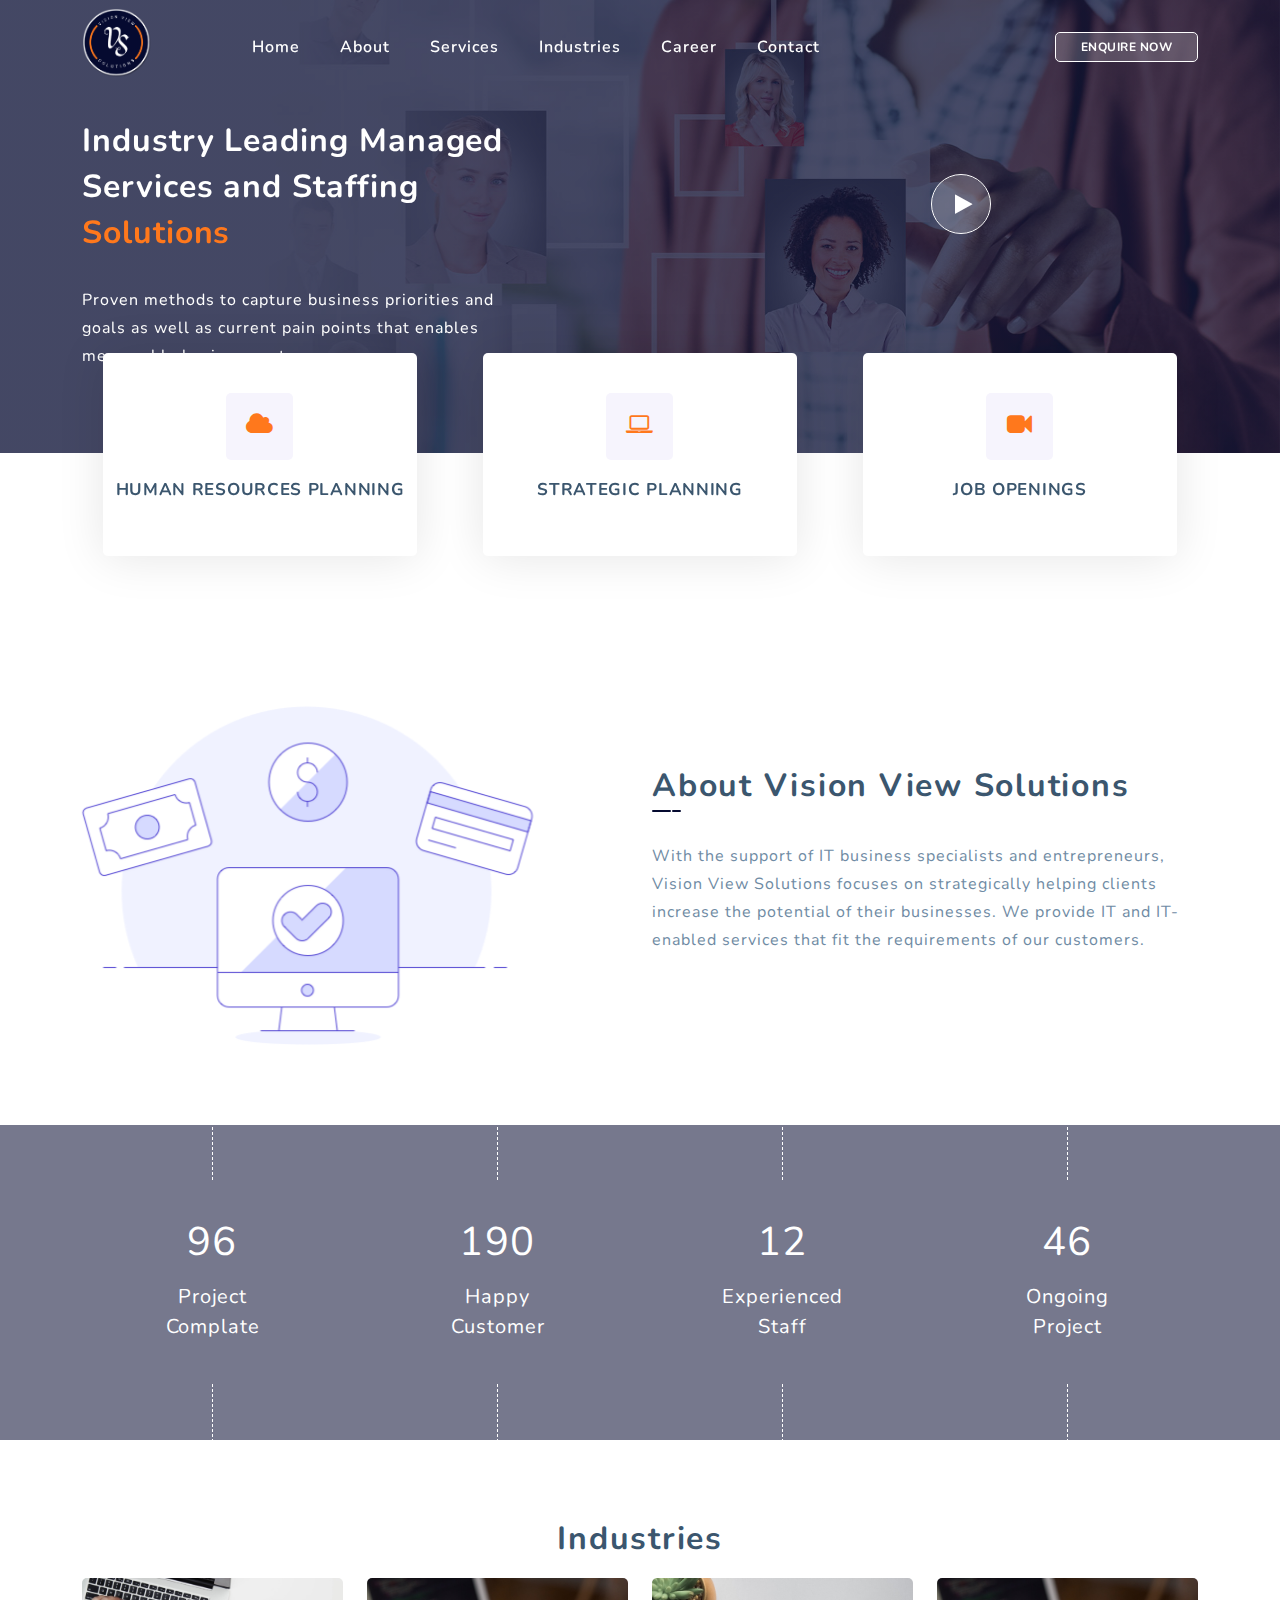
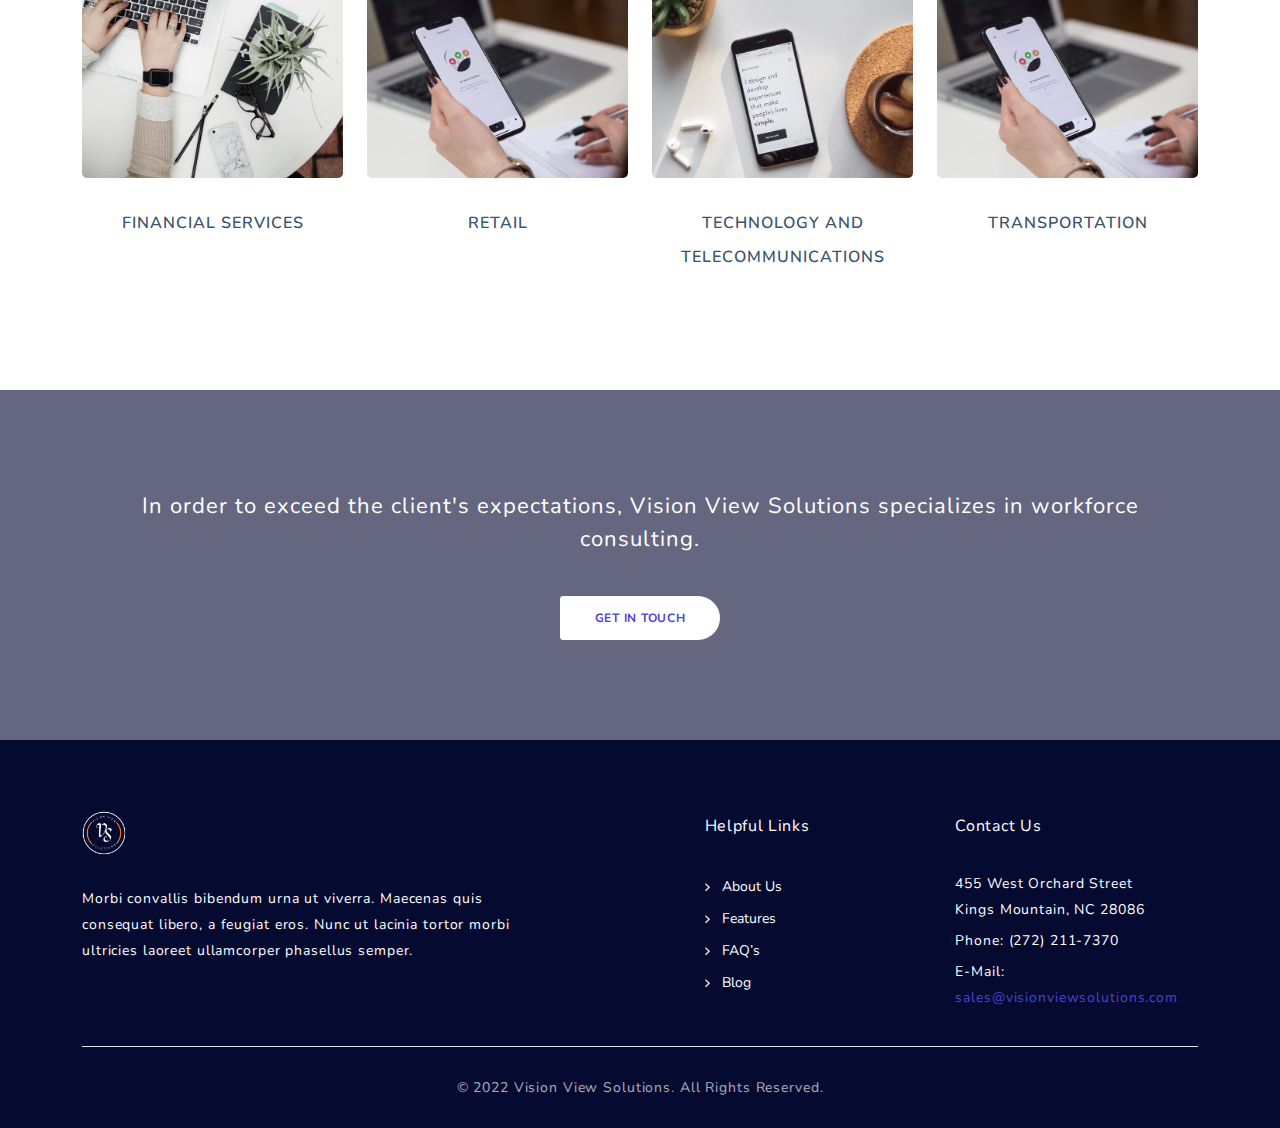
==== commit e9e5adee: "all pages done" ====
--- a/index.html
+++ b/index.html
@@ -50,6 +50,7 @@
 							<li><a href="./index.html">Home</a></li>
 							<li><a href="./about_us.html">About</a></li>
 							<li><a href="./services.html">Services</a></li>
+							<li><a href="./industries.html">Industries</a></li>
 							<!-- <li class="submenu">
 								<a href="javascript:;">Services</a>
 								<ul>
@@ -330,7 +331,7 @@
 					<div class="col-lg-12">
 						<div class="info">
 							<p>In order to exceed the client's expectations, Vision View Solutions specializes in workforce consulting.</p>
-							<a class="btn-white-line" href="#">Get in touch</a>
+							<a class="btn-white-line" href="./contact.html">Get in touch</a>
 						</div>
 					</div>
 				</div>
--- a/assets/css/blue.css
+++ b/assets/css/blue.css
@@ -1010,7 +1010,7 @@
     padding: 0px;
   }
   .header-area .logo {
-    margin-top: 22px !important;
+    margin-top: 5px !important;
     margin-left: 30px;
   }
   .header-area .light-logo {
@@ -2180,6 +2180,17 @@
 }
 .last-footer {
   padding-left: 11%;
+}
+
+@media(max-width: 991px){
+  .middle-footer{
+    padding-left: 12px;
+  }
+}
+@media(max-width: 767px){
+  .last-footer{
+    padding-left: 12px;
+  }
 }
 footer .text {
   font-weight: 400;
@@ -3062,10 +3073,10 @@
 /* Career Page  */
 
 /* Services  */
-.staffing{
+.staffing {
   padding-top: 0px !important;
 }
-.services-page-bottom{
+.services-page-bottom {
   padding-bottom: 0 !important;
 }
 .it-staffing .section-title {
@@ -3093,6 +3104,146 @@
   margin-bottom: 20px !important;
 }
 /* Services  */
+
+/* Industries  */
+.industries-wrapper .section-title {
+  font-size: 32px;
+  color: #3b566e;
+  margin-bottom: 80px;
+  font-weight: bold;
+  text-align: center;
+}
+.industries-wrapper a {
+  display: block;
+}
+.industries-wrapper .industries-box {
+  background: #ffffff;
+  box-shadow: 0 2px 48px 0 rgb(0 0 0 / 6%);
+  border-radius: 5px;
+  margin-bottom: 30px;
+  position: relative;
+  padding-top: 80px;
+  min-height: 550px;
+  transition: 0.5s ease;
+}
+@media(max-width: 1199px){
+  .industries-wrapper .industries-box{
+    margin-bottom: 70px;
+  }
+}
+@media(max-width: 575px){
+  .industries-wrapper .last-box{
+    margin-bottom: 0;
+  }
+  .industries-wrapper .industries-box{
+    min-height: 500px;
+  }
+}
+.industries-wrapper .industries-box .icon {
+  width: 100px;
+  height: 100px;
+  line-height: 70px;
+  margin: auto;
+  position: relative;
+  background: #f6f4fd;
+  border-radius: 50%;
+  text-align: center;
+  position: absolute;
+  left: 50%;
+  top: -50px;
+  content: "";
+  transform: translateX(-50%);
+}
+.industries-wrapper .industries-box .icon i {
+  font-size: 40px;
+  position: absolute;
+  left: 50%;
+  top: 50%;
+  content: "";
+  transform: translate(-50%, -50%);
+  color: #ff781c;
+}
+.industries-wrapper .industries-box h5 {
+  font-weight: 700;
+  font-size: 16px;
+  letter-spacing: 1px;
+  color: #3b566e;
+  width: 95%;
+  padding-left: 25px;
+  height: 60px;
+  line-height: 22px;
+  /* background: #f6f4fd; */
+  border-radius: 0px 100px 100px 0px;
+  background-image: linear-gradient(135deg, #3a2cc2 0%, #695de5 100%);
+  color: #fff;
+  text-transform: uppercase;
+  display: flex;
+  align-items: center;
+}
+.industries-wrapper .industries-box p{
+  color: #3b566e;
+  text-align: center;
+  padding: 25px 15px;
+}
+.industries-wrapper .industries-box:hover{
+  box-shadow: 0 2px 48px 0 rgb(0 0 0 / 15%);
+}
+/* Industries  */
+
+/* Home  */
+@media(max-width: 1399px){
+  .features-home .features-small-item{
+    padding: 40px 10px;
+  }
+  .features-home .feature-small-item h5{
+    font-size: 17px;
+  }
+}
+@media(max-width: 1199px){
+  .features-home .features-small-item{
+    padding: 40px 5px;
+  }
+  .features-home .feature-small-item h5{
+    font-size: 14px;
+  }
+}
+@media(max-width: 991px){
+  .features-home .features-small-item{
+    padding: 40px 5px;
+    margin-bottom: 50px;
+  }
+  .features-home .feature-small-item h5{
+    font-size: 14px;
+  }
+}
+@media(max-width: 767px){
+  .features-home .feature-small-item{
+    width: 100%;
+  }
+  .features-home .features-small-item{
+    margin-bottom: 24px;
+  }
+  .features-home .feature-small-item h5{
+    font-size: 14px;
+  }
+  .carousel-item img{
+    height: 270px;
+    object-fit: cover;
+  }
+}
+@media(max-width: 575px){
+  .features-home .feature-small-item{
+    width: 100%;
+  }
+  .features-home .features-small-item{
+    margin-bottom: 24px;
+  }
+  .features-home .feature-small-item h5{
+    font-size: 18px;
+  }
+}
+
+/* Home  */
 
 /* 
 ---------------------------------------------
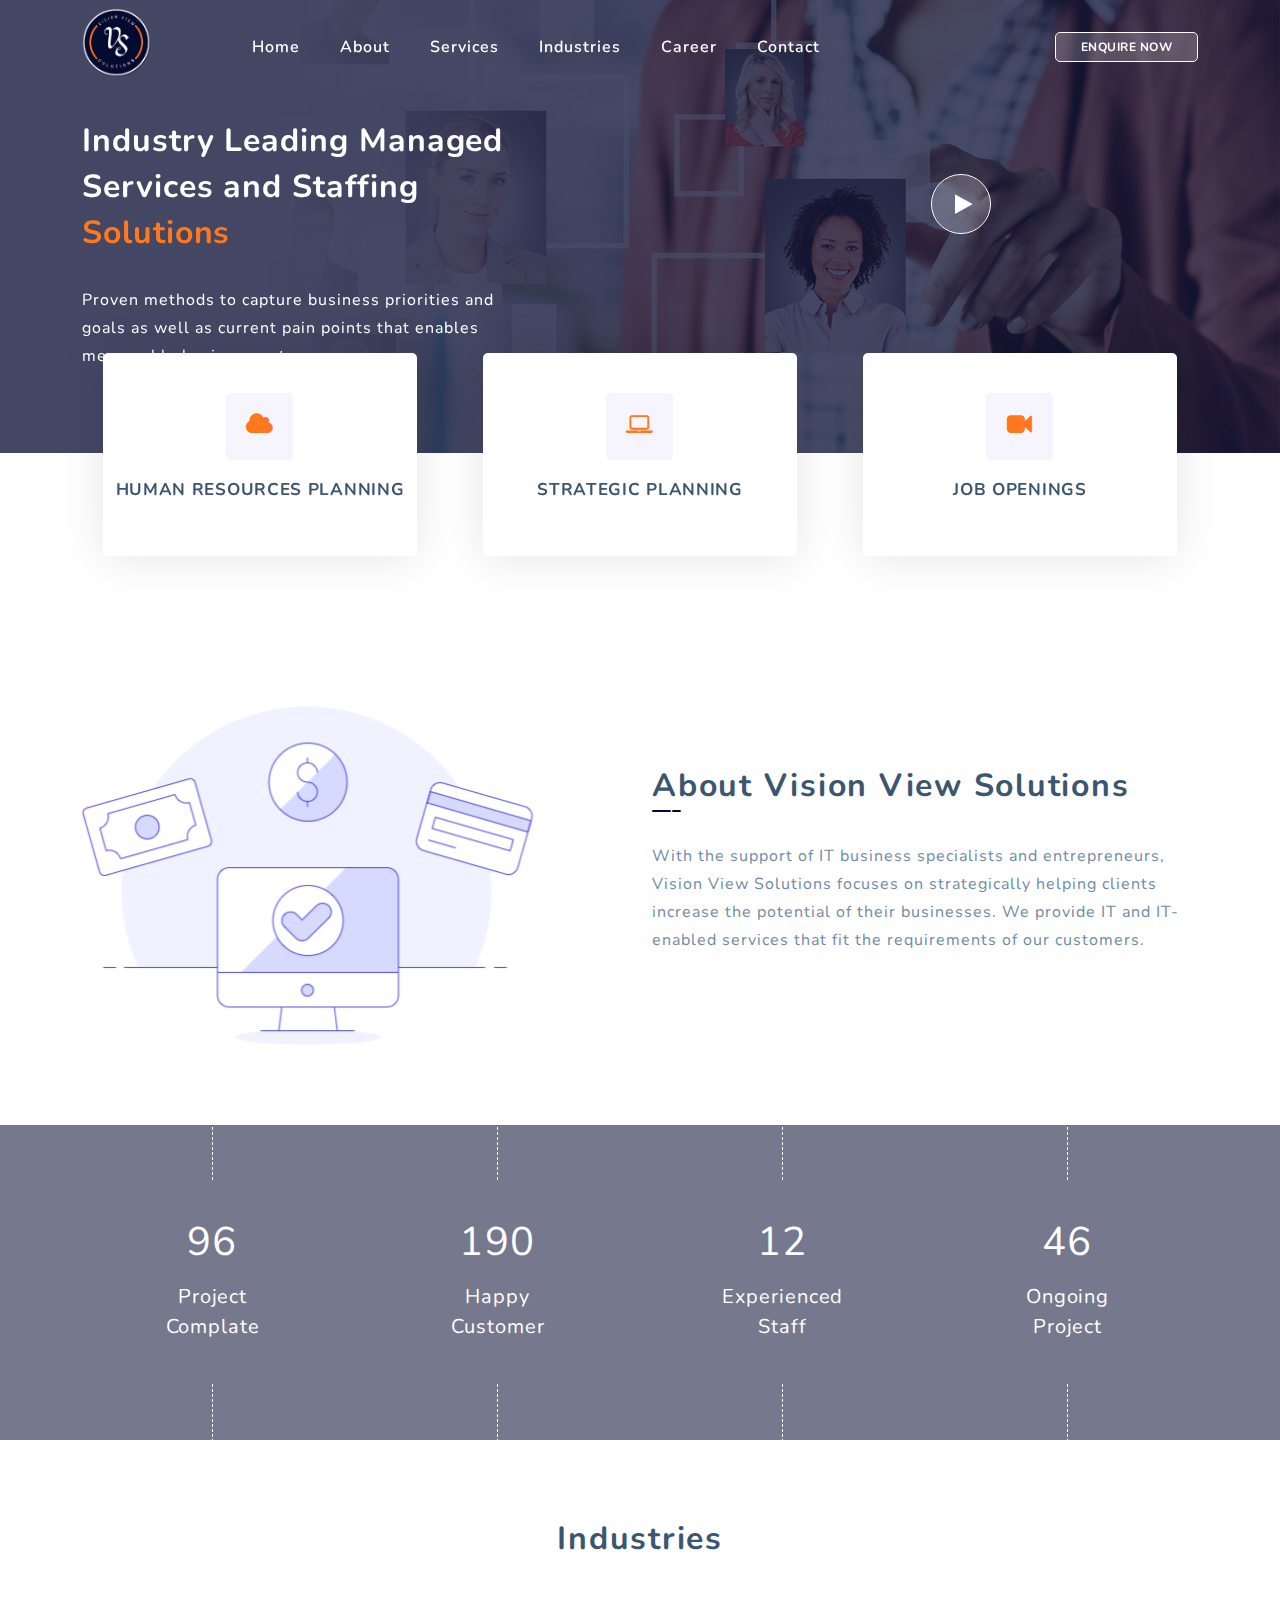
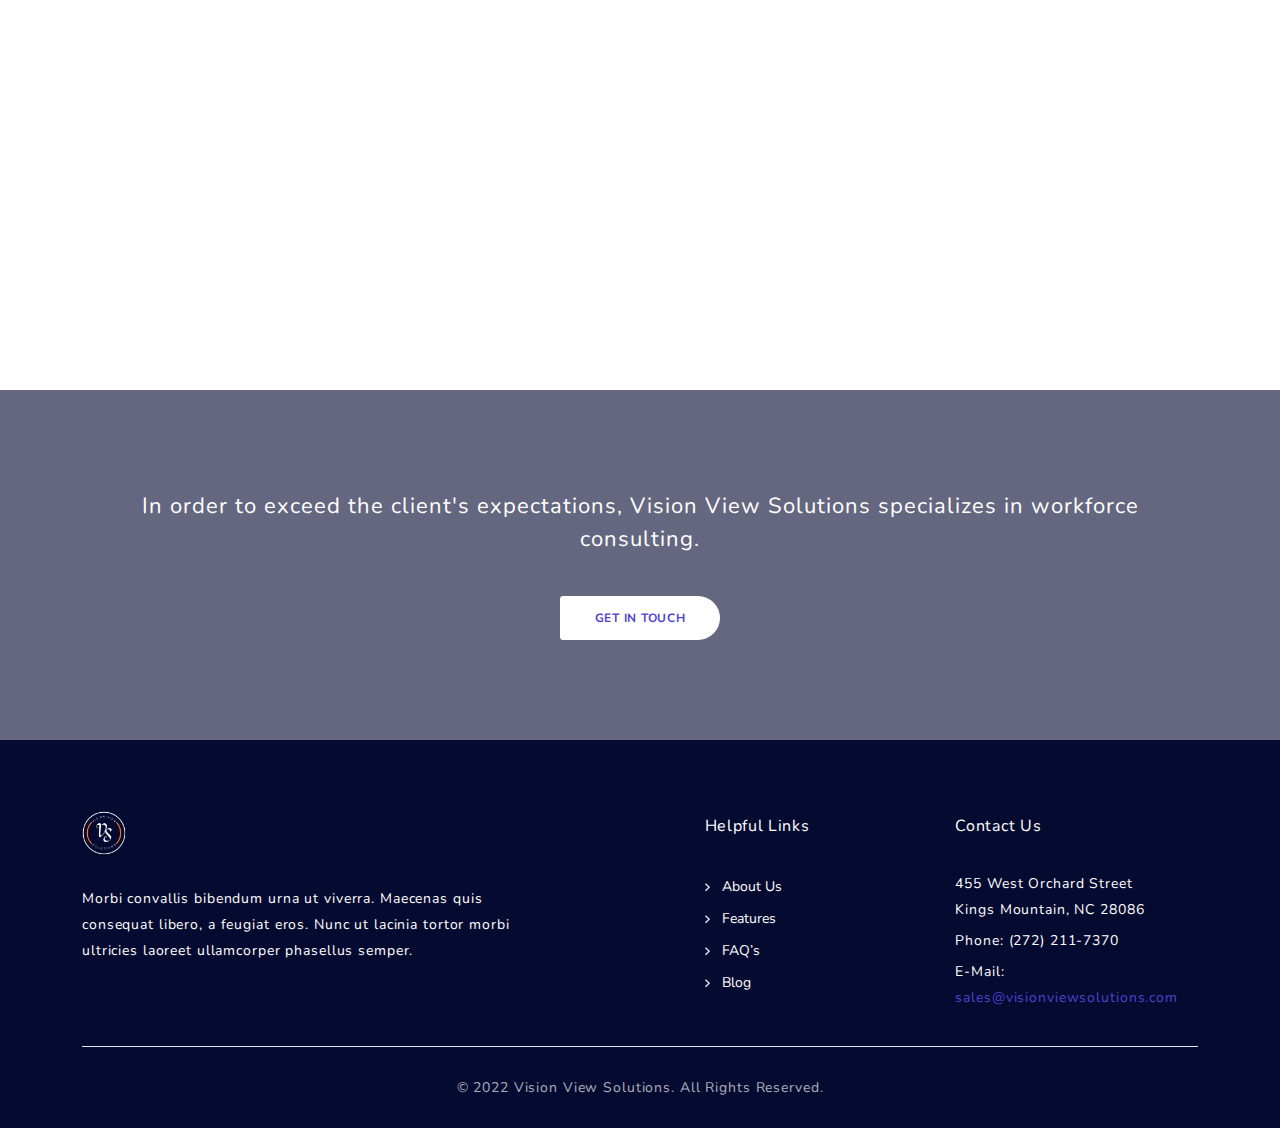
==== commit bcd48208: "animation add" ====
--- a/index.html
+++ b/index.html
@@ -265,7 +265,7 @@
 
 			<div class="row">
 				<div class="col-lg-3 col-md-6 col-sm-12">
-					<div class="blog-post-thumb">
+					<div class="blog-post-thumb" data-scroll-reveal="enter bottom move 30px over 0.6s after 0.2s">
 						<div class="img">
 							<img src="assets/images/photos/blog/1.jpg" alt="">
 						</div>
@@ -278,7 +278,7 @@
 					</div>
 				</div>
 				<div class="col-lg-3 col-md-6 col-sm-12">
-					<div class="blog-post-thumb">
+					<div class="blog-post-thumb" data-scroll-reveal="enter bottom move 30px over 0.6s after 0.4s">
 						<div class="img">
 							<img src="assets/images/photos/blog/2.jpg" alt="">
 						</div>
@@ -291,7 +291,7 @@
 					</div>
 				</div>
 				<div class="col-lg-3 col-md-6 col-sm-12">
-					<div class="blog-post-thumb">
+					<div class="blog-post-thumb" data-scroll-reveal="enter bottom move 30px over 0.6s after 0.6s">
 						<div class="img">
 							<img src="assets/images/photos/blog/3.jpg" alt="">
 						</div>
@@ -304,7 +304,7 @@
 					</div>
 				</div>
 				<div class="col-lg-3 col-md-6 col-sm-12">
-					<div class="blog-post-thumb">
+					<div class="blog-post-thumb" data-scroll-reveal="enter bottom move 30px over 0.6s after 0.8s">
 						<div class="img">
 							<img src="assets/images/photos/blog/2.jpg" alt="">
 						</div>
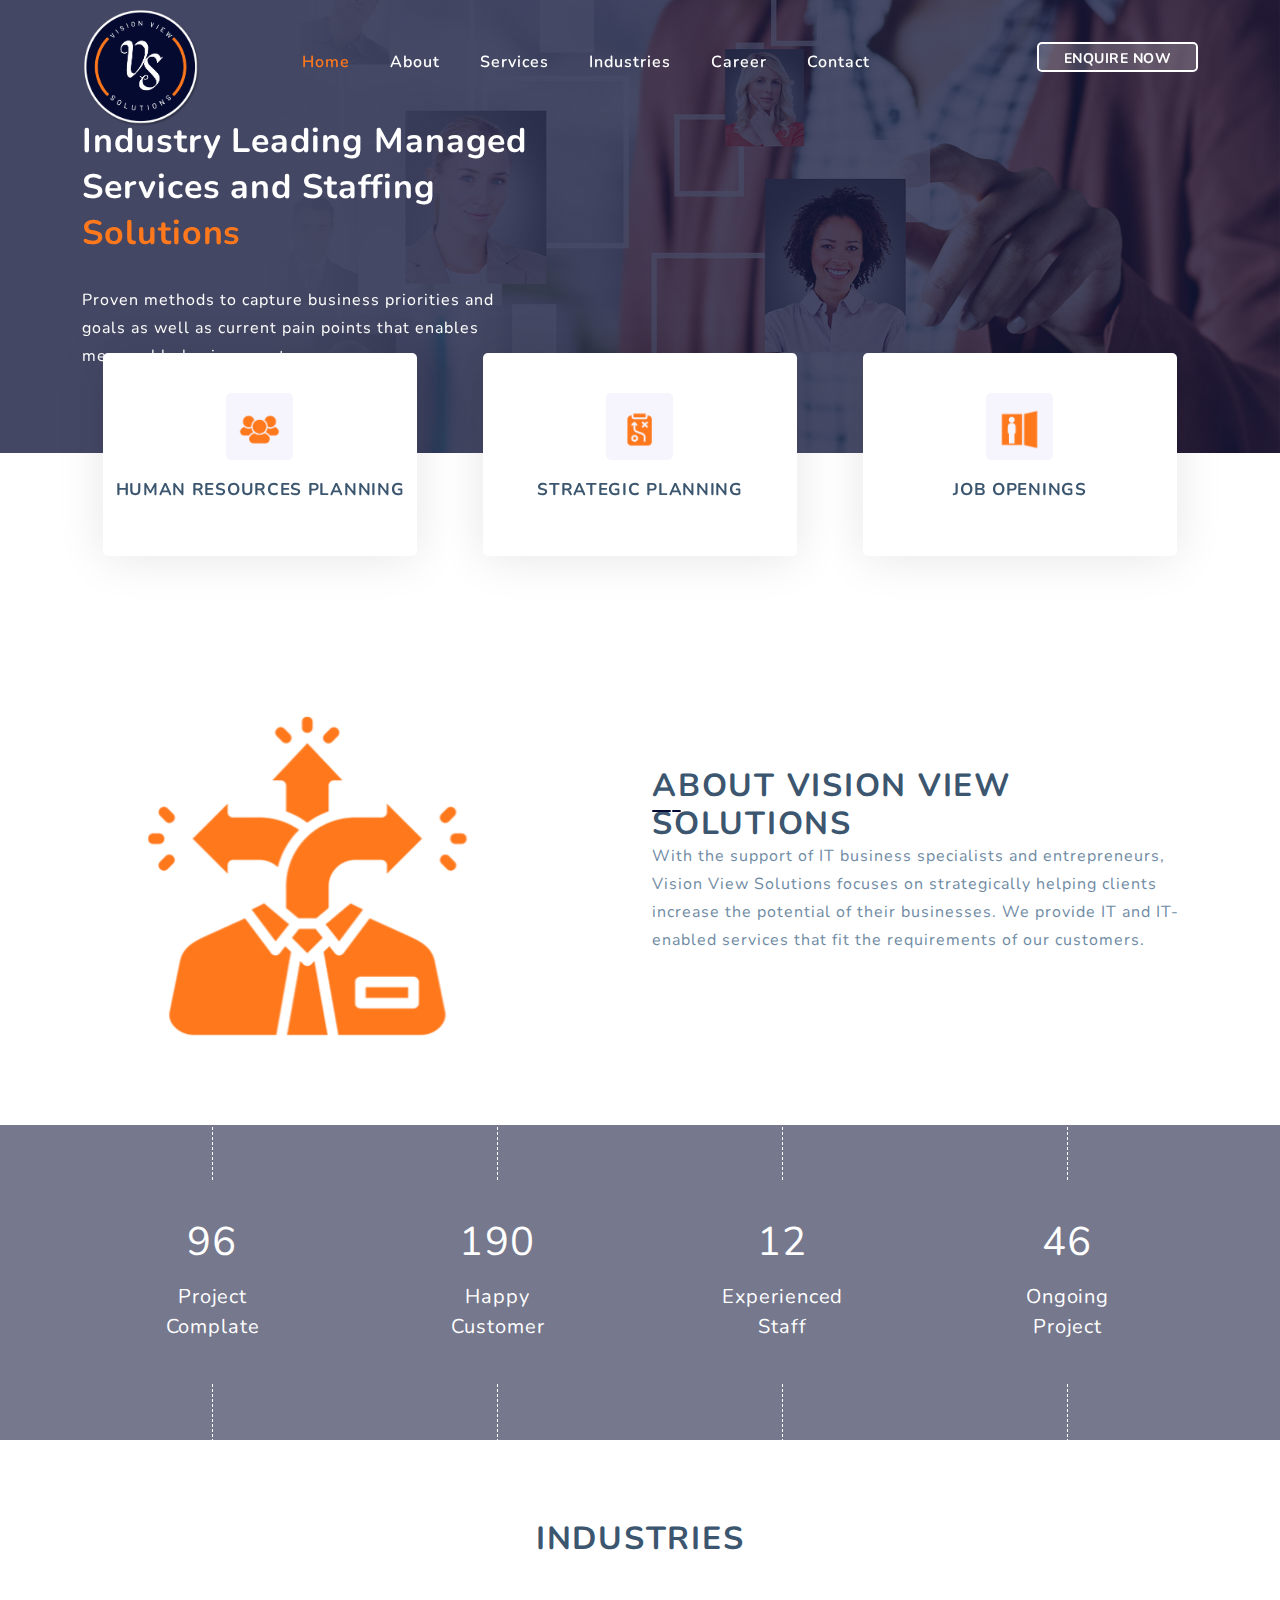
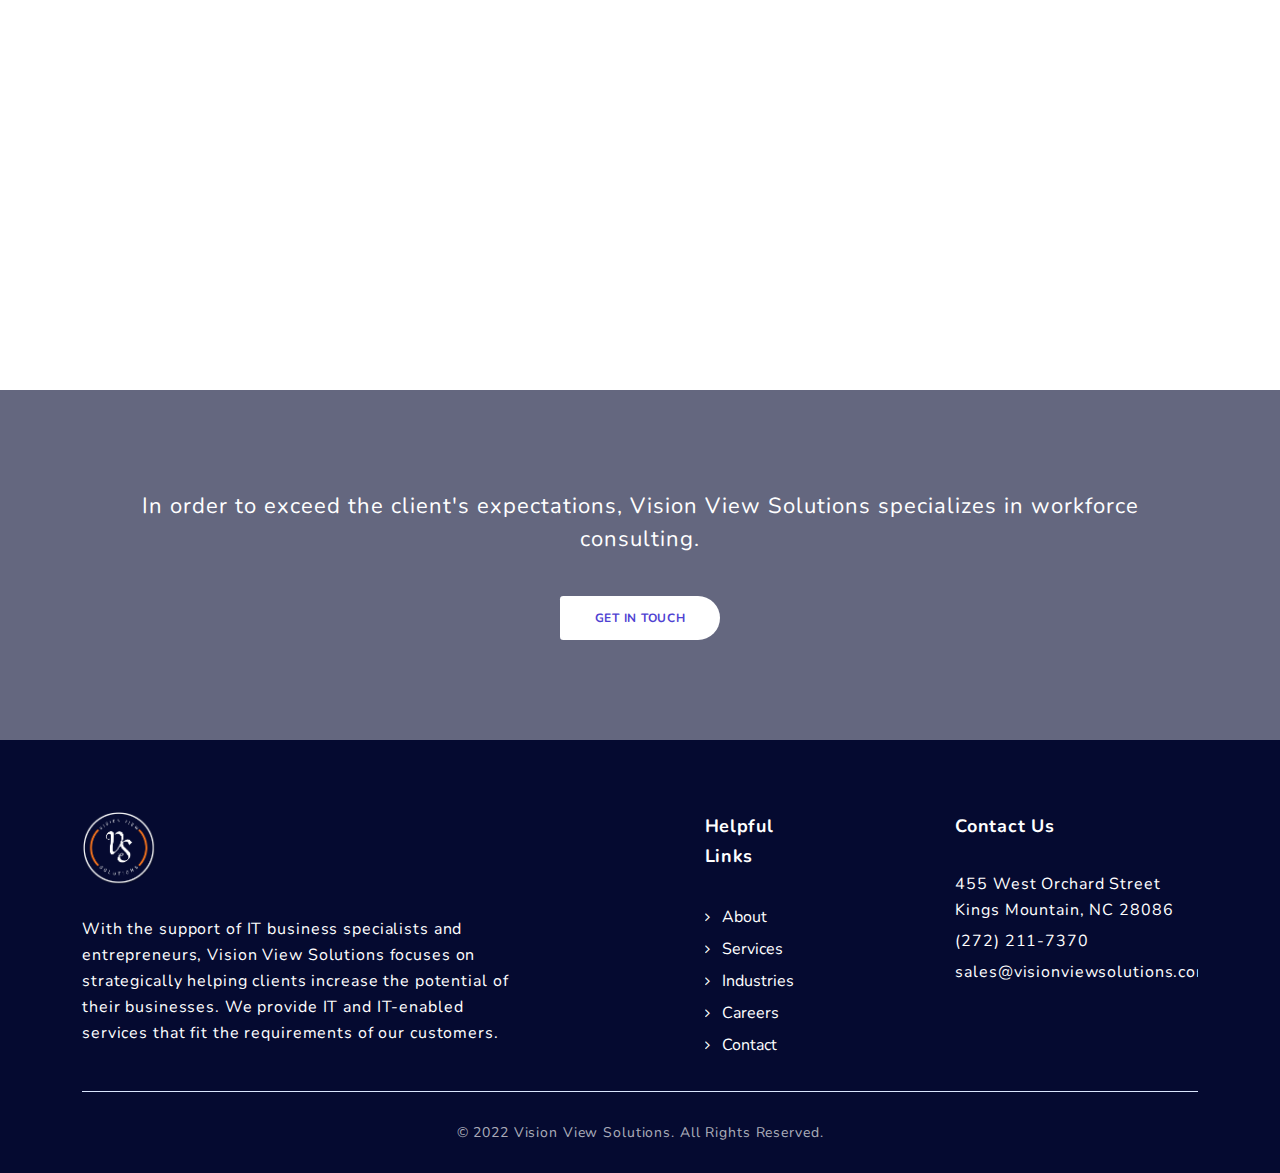
==== commit 943d1820: "all changes done" ====
--- a/index.html
+++ b/index.html
@@ -4,13 +4,13 @@
 	<meta charset="UTF-8">
 	<meta http-equiv="X-UA-Compatible" content="IE=edge">
 	<meta name="viewport" content="width=device-width, initial-scale=1">
-	<title>Alya - IT Solutions and Corporate Template</title>
+	<title>Home:: Vision View Solutions</title>
 	<meta name="description" content="Alya - IT Solutions and Corporate template by tempload." />
 	<meta name="keywords" content="alya, startup, saas, agency, development, html, template, tempload" />
 	<meta name="author" content="tempload"/>
 
 	<!-- Favicon -->
-	<link rel="icon" type="image/png" href="assets/images/favicon/favicon.png" />
+	<link rel="icon" type="image/png" href="assets/images/favicon/favicoon_30x30.png" />
 
 	<!-- Bootstrap & Plugins CSS -->
 	<link href="assets/css/bootstrap.min.css" rel="stylesheet" type="text/css">
@@ -33,7 +33,7 @@
 	
 	
 	<!-- ***** Header Area Start ***** -->
-	<header class="header-area">
+	<header class="header-area home-header">
 		<div class="container">
 			<div class="row">
 				<div class="col-12">
@@ -47,7 +47,7 @@
 
 						<!-- ***** Menu Start ***** -->
 						<ul class="nav">
-							<li><a href="./index.html">Home</a></li>
+							<li><a class="link-active" href="./index.html">Home</a></li>
 							<li><a href="./about_us.html">About</a></li>
 							<li><a href="./services.html">Services</a></li>
 							<li><a href="./industries.html">Industries</a></li>
@@ -126,11 +126,11 @@
 		<!-- ***** Header Text End ***** -->
 
 		<!-- ***** Play Button Start ***** -->
-		<div class="play-button-wrapper">
+		<!-- <div class="play-button-wrapper">
 			<a href="https://www.youtube.com/watch?v=dPZTh2NKTm4" class="btn-play">
 				<i class="fa fa-play"></i>
 			</a>
-		</div>
+		</div> -->
 		<!-- ***** Play Button End ***** -->
 	</div>
 	<!-- ***** Welcome Area End ***** -->
@@ -145,9 +145,9 @@
 						<!-- ***** Features Small Item Start ***** -->
 						<div class="col-lg-4 col-md-6 col-sm-6 col-12">
 							<div class="feature-small-item">
-								<a href="blue-features-single.html" class="features-small-item">
+								<a href="blue-features-single.html" class="home-features-small features-small-item">
 									<div class="icon">
-										<i class="fa fa-cloud"></i>
+										<img src="./assets/images/photos/features/human-resources.png" alt="">
 									</div>
 									<h5 class="features-title">Human Resources Planning</h5>	
 								</a>
@@ -158,9 +158,9 @@
 						<!-- ***** Features Small Item Start ***** -->
 						<div class="col-lg-4 col-md-6 col-sm-6 col-12">
 							<div class="feature-small-item">
-								<a href="blue-features-single.html" class="features-small-item">
+								<a href="blue-features-single.html" class="home-features-small features-small-item">
 									<div class="icon">
-										<i class="fa fa-laptop"></i>
+										<img src="./assets/images/photos/features/strategic-planning.png" alt="">
 									</div>
 									<h5 class="features-title">Strategic Planning</h5>
 								</a>
@@ -171,9 +171,9 @@
 						<!-- ***** Features Small Item Start ***** -->
 						<div class="col-lg-4 col-md-6 col-sm-6 col-12">
 							<div class="feature-small-item">
-								<a href="blue-features-single.html" class="features-small-item">
+								<a href="blue-features-single.html" class="home-features-small features-small-item">
 									<div class="icon">
-										<i class="fa fa-video-camera"></i>
+										<img src="./assets/images/photos/features/job-opening.png" alt="">
 									</div>
 									<h5 class="features-title">Job Openings</h5>
 								</a>
@@ -194,7 +194,7 @@
 		<div class="container">
 			<div class="row">
 				<div class="col-lg-5 col-md-12 col-sm-12 align-self-center mobile-bottom-fix-big" data-scroll-reveal="enter left move 30px over 0.6s after 0.4s">
-					<img src="assets/images/photos/features/blue-2.png" class="img-fluid d-block mx-auto" alt="App">
+					<img src="assets/images/photos/features/about-vision-view-solutions.png" class="img-fluid d-block mx-auto" alt="App">
 				</div>
 				<div class="col-lg-1"></div>
 				<div class="col-lg-6 col-md-12 col-sm-12 align-self-center mobile-bottom-fix">
@@ -213,7 +213,7 @@
 
 
 	<!-- ***** Counter Parallax Start ***** -->
-	<div class="parallax-counter" id="counter">
+	<div class="parallax-counter home-counter" id="counter">
 		<div class="parallax-content">
 			<div class="container">
 				<div class="row">
@@ -267,7 +267,7 @@
 				<div class="col-lg-3 col-md-6 col-sm-12">
 					<div class="blog-post-thumb" data-scroll-reveal="enter bottom move 30px over 0.6s after 0.2s">
 						<div class="img">
-							<img src="assets/images/photos/blog/1.jpg" alt="">
+							<img src="assets/images/photos/blog/financial-services.jpg" alt="">
 						</div>
 						<div class="blog-content">
 							<h3>
@@ -280,7 +280,7 @@
 				<div class="col-lg-3 col-md-6 col-sm-12">
 					<div class="blog-post-thumb" data-scroll-reveal="enter bottom move 30px over 0.6s after 0.4s">
 						<div class="img">
-							<img src="assets/images/photos/blog/2.jpg" alt="">
+							<img src="assets/images/photos/blog/retail.jpg" alt="">
 						</div>
 						<div class="blog-content">
 							<h3>
@@ -293,7 +293,7 @@
 				<div class="col-lg-3 col-md-6 col-sm-12">
 					<div class="blog-post-thumb" data-scroll-reveal="enter bottom move 30px over 0.6s after 0.6s">
 						<div class="img">
-							<img src="assets/images/photos/blog/3.jpg" alt="">
+							<img src="assets/images/photos/blog/technology-telecommunications.jpg" alt="">
 						</div>
 						<div class="blog-content">
 							<h3>
@@ -306,7 +306,7 @@
 				<div class="col-lg-3 col-md-6 col-sm-12">
 					<div class="blog-post-thumb" data-scroll-reveal="enter bottom move 30px over 0.6s after 0.8s">
 						<div class="img">
-							<img src="assets/images/photos/blog/2.jpg" alt="">
+							<img src="assets/images/photos/blog/transportation.jpg" alt="">
 						</div>
 						<div class="blog-content">
 							<h3>
@@ -350,15 +350,16 @@
 			<div class="row">
 				<div class="col-lg-5 col-md-12 col-sm-12">
 					<img src="assets/images/headerlogo.png" class="logo" alt="">
-					<div class="text">Morbi convallis bibendum urna ut viverra. Maecenas quis consequat libero, a feugiat eros. Nunc ut lacinia tortor morbi ultricies laoreet ullamcorper phasellus semper.</div>
+					<div class="text">With the support of IT business specialists and entrepreneurs, Vision View Solutions focuses on strategically helping clients increase the potential of their businesses. We provide IT and IT-enabled services that fit the requirements of our customers.</div>
 				</div>
 				<div class="col-lg-3 col-md-4 col-sm-6 col-6 middle-footer">
 					<h5>Helpful Links</h5>
 					<ul class="footer-nav">
-						<li><a href="#"><i class="fa fa-angle-right"></i><span>About Us</span></a></li>
-						<li><a href="#"><i class="fa fa-angle-right"></i><span>Features</span></a></li>
-						<li><a href="#"><i class="fa fa-angle-right"></i><span>FAQ’s</span></a></li>
-						<li><a href="#"><i class="fa fa-angle-right"></i><span>Blog</span></a></li>
+						<li><a href="./about_us.html"><i class="fa fa-angle-right"></i><span>About</span></a></li>
+						<li><a href="./services.html"><i class="fa fa-angle-right"></i><span>Services</span></a></li>
+						<li><a href="./industries.html"><i class="fa fa-angle-right"></i><span>Industries</span></a></li>
+						<li><a href="./career.html"><i class="fa fa-angle-right"></i><span>Careers</span></a></li>
+						<li><a href="./contact.html"><i class="fa fa-angle-right"></i><span>Contact</span></a></li>
 					</ul>
 				</div>
 				
@@ -366,8 +367,8 @@
 					<h5>Contact Us</h5>
 					<div class="address">
 						<p>455 West Orchard Street<br>Kings Mountain, NC 28086</p>
-						<p>Phone: (272) 211-7370</p>
-						<p><span>E-Mail:</span><a href="#"> sales@visionviewsolutions.com</a></p>
+						<p>(272) 211-7370</p>
+						<p><a href="#">sales@visionviewsolutions.com</a></p>
 					</div>
 				</div>
 			</div>
--- a/assets/css/blue.css
+++ b/assets/css/blue.css
@@ -579,12 +579,19 @@
   -moz-transition: all 0.3s ease 0s;
   -o-transition: all 0.3s ease 0s;
   transition: all 0.3s ease 0s;
-  max-width: 160px;
+  width: 120px;
+  height: 120px;
+}
+.header-sticky .main-nav .logo img{
+  width: 70px;
   height: 70px;
+}
+.header-sticky .main-nav .logo{
+  margin-top: 8px;
 }
 .header-area .main-nav .nav {
   float: left;
-  margin-top: 27px;
+  margin-top: 42px;
   margin-left: 80px;
   -webkit-transition: all 0.3s ease 0s;
   -moz-transition: all 0.3s ease 0s;
@@ -603,7 +610,7 @@
   font-weight: 600;
   font-size: 16px;
   /* color: #6F8BA4; */
-  color: #ffffff;
+  /* color: #ffffff; */
   -webkit-transition: all 0.3s ease 0s;
   -moz-transition: all 0.3s ease 0s;
   -o-transition: all 0.3s ease 0s;
@@ -613,8 +620,11 @@
   border: transparent;
   letter-spacing: 1px;
 }
+.home-header .main-nav .nav li a{
+  color: #ffffff;
+}
 .about-nav li a {
-  color: #3b566e !important;
+  color: #3b566e;
 }
 .header-area .main-nav .nav li a:hover {
   /* color: #6F8BA4; */
@@ -789,7 +799,7 @@
 .header-area .main-nav .header-buttons li .btn-nav-line {
   padding-left: 25px;
   padding-right: 25px;
-  border: 1px solid #ffffff;
+  border: 2px solid #ffffff;
   -webkit-border-radius: 5px;
   -moz-border-radius: 5px;
   border-radius: 5px;
@@ -802,9 +812,9 @@
   color: #fff;
   position: relative;
   overflow: hidden;
-  margin-top: 32px;
+  margin-top: 42px;
   font-weight: 700;
-  font-size: 12px;
+  font-size: 14px;
   -webkit-transition: all 0.3s ease 0s;
   -moz-transition: all 0.3s ease 0s;
   -o-transition: all 0.3s ease 0s;
@@ -859,7 +869,7 @@
   margin-left: 15px;
   margin-top: 32px;
   font-weight: 700;
-  font-size: 12px;
+  font-size: 14px;
   -webkit-transition: all 0.3s ease 0s;
   -moz-transition: all 0.3s ease 0s;
   -o-transition: all 0.3s ease 0s;
@@ -893,7 +903,7 @@
   box-shadow: 0 2px 28px 0 rgba(0, 0, 0, 0.06);
 }
 .header-area.header-sticky .logo {
-  margin-top: 5px;
+  margin-top: 6px;
 }
 .header-area.header-sticky .nav {
   margin-top: 21px !important;
@@ -917,7 +927,7 @@
   float: left;
 }
 .header-area.header-sticky .header-buttons li .btn-nav-line {
-  border: 1px solid #050a30;
+  border: 2px solid #050a30;
   color: #050a30;
   margin-top: 24px;
 }
@@ -1151,7 +1161,7 @@
 }
 .welcome-area .header-text h1 {
   font-weight: bold;
-  font-size: 32px;
+  font-size: 34px;
   /* color: #1E3056; */
   color: #ffffff;
   line-height: 46px;
@@ -1333,6 +1343,9 @@
   -webkit-border-radius: 5px;
   -moz-border-radius: 5px;
   border-radius: 5px;
+}
+.home-features-small{
+  padding: 64px 25px;
 }
 .features-small-item:before {
   content: "";
@@ -1382,6 +1395,9 @@
 .features-small-item .icon i {
   font-size: 25px;
   color: #ff781c;
+}
+.features-small-item .icon img{
+  width: 65px;
 }
 .features-small-item .features-title {
   text-transform: uppercase;
@@ -1887,9 +1903,9 @@
   margin-bottom: 10px !important;
 }
 .blog-post-thumb h3 a {
-  text-transform: uppercase;
-  font-weight: 600;
-  font-size: 16px;
+  text-transform: capitalize;
+  font-weight: bold;
+  font-size: 20px;
   color: #3b566e;
   letter-spacing: 1px;
   line-height: 26px;
@@ -2157,6 +2173,36 @@
     height: 200px;
   }
 }
+.about-top-section{
+  background-color: #ffffff !important;
+}
+.it-staffing{
+  min-height: 450px;
+}
+.payroll-service{
+  min-height: 450px;
+}
+.payroll-service p{
+  max-width: 60%;
+  margin-left: auto;
+  margin-right: auto;
+}
+.it-staffing p{
+  max-width: 60%;
+  margin-left: auto;
+  margin-right: auto;
+}
+@media(max-width: 767px){
+  .it-staffing p{
+    max-width: 100%;
+  }
+  .payroll-service p{
+    max-width: 100%;
+  }
+}
+.service-title{
+  text-transform: uppercase;
+}
 /* 
 ---------------------------------------------
 footer
@@ -2169,8 +2215,8 @@
 }
 footer img.logo {
   margin-bottom: 30px;
-  max-width: 80px;
-  height: 45px;
+  width: 75px;
+  height: 75px;
 }
 
 /* #050a30;
@@ -2194,14 +2240,14 @@
 }
 footer .text {
   font-weight: 400;
-  font-size: 14px;
+  font-size: 16px;
   color: #ffffff;
   line-height: 26px;
   letter-spacing: 0.88px;
 }
 footer h5 {
-  font-weight: 400;
-  font-size: 16px;
+  font-weight: bold;
+  font-size: 18px;
   /* color: #3B566E; */
   color: #ffffff;
   letter-spacing: 0.69px;
@@ -2229,7 +2275,7 @@
   height: 32px;
   line-height: 32px;
   font-weight: 400;
-  font-size: 14px;
+  font-size: 16px;
   /* color: #6F8BA4; */
   color: #ffffff;
   -webkit-transition: all 0.3s ease 0s;
@@ -2241,7 +2287,7 @@
   display: block;
   overflow: hidden;
   font-weight: 400;
-  font-size: 14px;
+  font-size: 16px;
   /* color: #6F8BA4; */
   color: #ffffff;
   line-height: 26px;
@@ -2249,6 +2295,10 @@
   margin-bottom: 5px;
 }
 footer .address p a {
+  color: #ffffff;
+  transition: 0.3s ease-in-out;
+}
+footer .address p a:hover{
   color: #4f42d2;
 }
 footer .address .social {
@@ -2296,7 +2346,7 @@
   background: #fff;
 }
 .page .cover {
-  margin-top: 80px;
+  margin-top: 136px;
   min-height: 270px;
   position: relative;
   overflow: hidden;
@@ -2440,6 +2490,12 @@
 }
 .page .page-bottom .features-small-item {
   margin-bottom: 60px;
+}
+.about-features{
+  height: 230px;
+}
+.about-features .next{
+  bottom: -15px;
 }
 .page .page-bottom .features-small-item p {
   margin-bottom: 20px !important;
@@ -2866,6 +2922,11 @@
   letter-spacing: 0.6px;
   line-height: 26px;
 }
+@media(max-width: 767px){
+  .contact-bottom .contact-text{
+    margin-bottom: 30px;
+  }
+}
 .contact-bottom .contact-text p {
   margin-bottom: 28px;
 }
@@ -2922,10 +2983,10 @@
     box-shadow: 0 2px 48px 0 rgba(0, 0, 0, 0.06);
   }
 
-  .contact-bottom {
+  /* .contact-bottom {
     margin-top: 30px;
     padding-top: 30px;
-  }
+  } */
 }
 
 /* Career Page  */
@@ -2963,6 +3024,14 @@
 .job-openings .apply-wrapper .apply-left {
   max-width: 85%;
 }
+@media(max-width: 991px){
+  .job-openings .apply-wrapper .apply-left {
+    max-width: 100%;
+  }
+  .job-openings .apply-wrapper .apply-right {
+    width: 100%;
+  }
+}
 .job-openings .apply-wrapper .apply-left h5 {
   color: #050a30;
   font-weight: bold;
@@ -3006,6 +3075,11 @@
   padding: 20px;
   max-width: 70%;
   margin: 0 auto;
+}
+@media(max-width: 767px){
+  .apply-form-wrapper .apply-form{
+    max-width: 100%;
+  }
 }
 .apply-form-wrapper .apply-form input[type="text"],
 input[type="email"] {
@@ -3145,7 +3219,7 @@
   line-height: 70px;
   margin: auto;
   position: relative;
-  background: #f6f4fd;
+  background: #ffffff;
   border-radius: 50%;
   text-align: center;
   position: absolute;
@@ -3153,6 +3227,7 @@
   top: -50px;
   content: "";
   transform: translateX(-50%);
+  border: 1px solid rgba(0, 0, 139, 0.7);
 }
 .industries-wrapper .industries-box .icon i {
   font-size: 40px;
@@ -3162,6 +3237,14 @@
   content: "";
   transform: translate(-50%, -50%);
   color: #ff781c;
+}
+.industries-wrapper .industries-box .icon img{
+  width: 65px;
+  position: absolute;
+  left: 50%;
+  top: 50%;
+  content: "";
+  transform: translate(-50%, -50%);
 }
 .industries-wrapper .industries-box h5 {
   font-weight: 700;
@@ -3176,7 +3259,7 @@
   border-radius: 0px 100px 100px 0px;
   background-image: linear-gradient(135deg, #3a2cc2 0%, #695de5 100%);
   color: #fff;
-  text-transform: uppercase;
+  text-transform: capitalize;
   display: flex;
   align-items: center;
 }
@@ -3241,6 +3324,12 @@
   .features-home .feature-small-item h5{
     font-size: 18px;
   }
+}
+.section-title{
+  text-transform: uppercase !important;
+}
+.link-active{
+  color: #ff781c !important;
 }
 
 /* Home  */
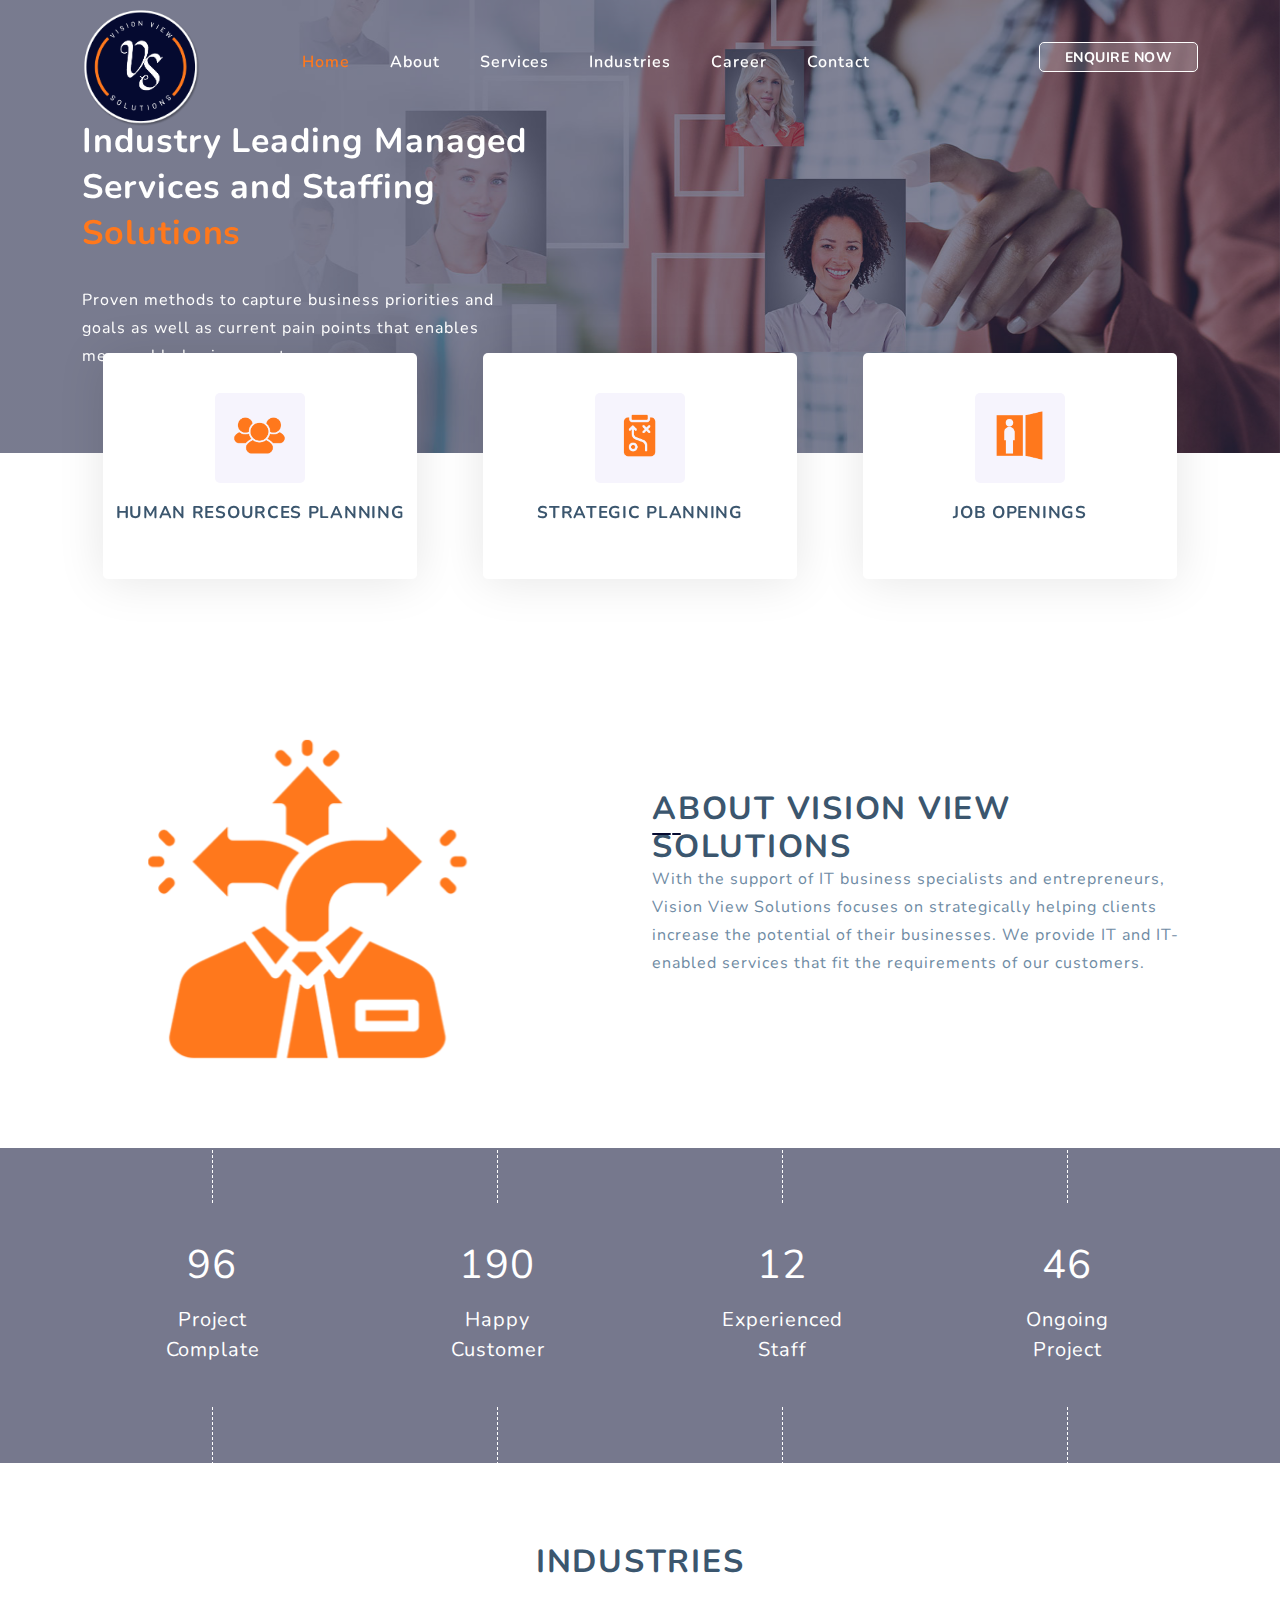
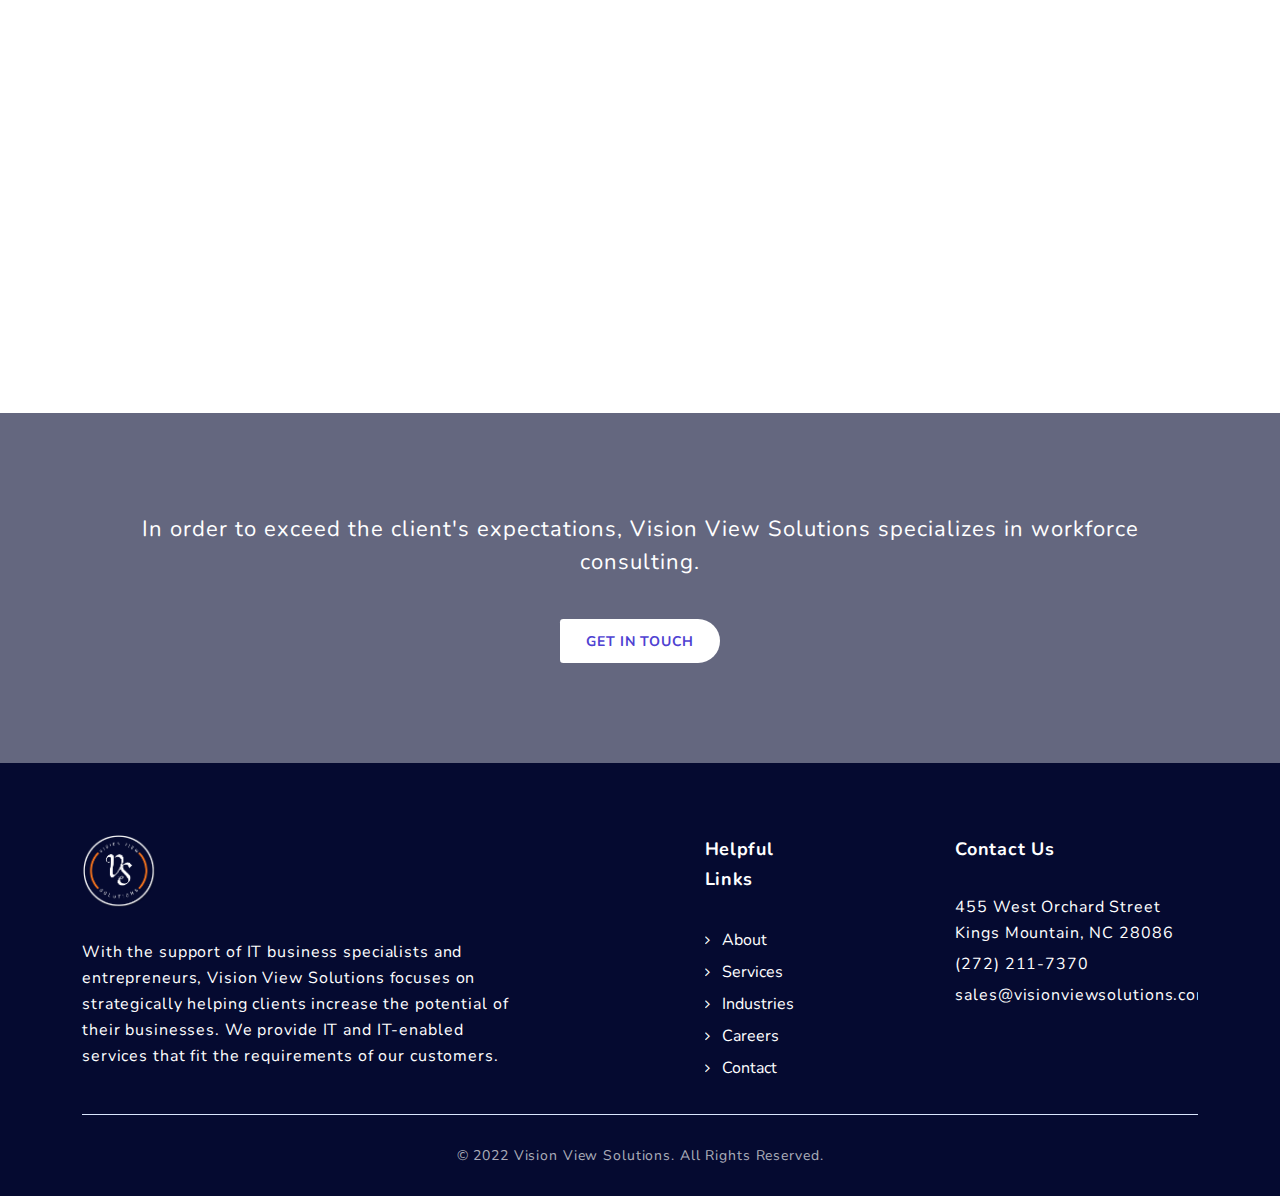
==== commit 5152492d: "fix last changes" ====
--- a/index.html
+++ b/index.html
@@ -79,7 +79,7 @@
 
 						<!-- ***** Header Buttons Start ***** -->
 						<ul class="header-buttons">
-							<li><a class="btn-nav-line" href="./index.html">Enquire Now</a></li>
+							<li><a class="btn-nav-line" href="./contact.html">Enquire Now</a></li>
 						</ul>
 						<!-- ***** Header Buttons End ***** -->
 					</nav>
@@ -145,7 +145,7 @@
 						<!-- ***** Features Small Item Start ***** -->
 						<div class="col-lg-4 col-md-6 col-sm-6 col-12">
 							<div class="feature-small-item">
-								<a href="blue-features-single.html" class="home-features-small features-small-item">
+								<a href="javascript:void(0);" class="home-features-small features-small-item">
 									<div class="icon">
 										<img src="./assets/images/photos/features/human-resources.png" alt="">
 									</div>
@@ -158,7 +158,7 @@
 						<!-- ***** Features Small Item Start ***** -->
 						<div class="col-lg-4 col-md-6 col-sm-6 col-12">
 							<div class="feature-small-item">
-								<a href="blue-features-single.html" class="home-features-small features-small-item">
+								<a href="javascript:void(0);" class="home-features-small features-small-item">
 									<div class="icon">
 										<img src="./assets/images/photos/features/strategic-planning.png" alt="">
 									</div>
@@ -171,7 +171,7 @@
 						<!-- ***** Features Small Item Start ***** -->
 						<div class="col-lg-4 col-md-6 col-sm-6 col-12">
 							<div class="feature-small-item">
-								<a href="blue-features-single.html" class="home-features-small features-small-item">
+								<a href="javascript:void(0);" class="home-features-small features-small-item">
 									<div class="icon">
 										<img src="./assets/images/photos/features/job-opening.png" alt="">
 									</div>
@@ -271,7 +271,7 @@
 						</div>
 						<div class="blog-content">
 							<h3>
-								<a href="blue-blog-single.html">Financial Services</a>
+								<a href="javascript:void(0);">Financial Services</a>
 							</h3>
 							<!-- <a href="blue-blog-single.html" class="btn-primary-line">Read More</a> -->
 						</div>
@@ -284,7 +284,7 @@
 						</div>
 						<div class="blog-content">
 							<h3>
-								<a href="blue-blog-single.html">Retail</a>
+								<a href="javascript:void(0);">Retail</a>
 							</h3>
 							<!-- <a href="blue-blog-single.html" class="btn-primary-line">Read More</a> -->
 						</div>
@@ -297,7 +297,7 @@
 						</div>
 						<div class="blog-content">
 							<h3>
-								<a href="blue-blog-single.html">Technology and Telecommunications</a>
+								<a href="javascript:void(0);">Technology and Telecommunications</a>
 							</h3>
 							<!-- <a href="blue-blog-single.html" class="btn-primary-line">Read More</a> -->
 						</div>
@@ -310,7 +310,7 @@
 						</div>
 						<div class="blog-content">
 							<h3>
-								<a href="blue-blog-single.html">Transportation</a>
+								<a href="javascript:void(0);">Transportation</a>
 							</h3>
 							<!-- <a href="blue-blog-single.html" class="btn-primary-line">Read More</a> -->
 						</div>
--- a/assets/css/blue.css
+++ b/assets/css/blue.css
@@ -356,7 +356,7 @@
   background: #fff;
   margin-bottom: 40px;
   font-weight: 700;
-  font-size: 12px;
+  font-size: 14px;
   color: #4f42d2;
   letter-spacing: 0.75px;
   text-transform: uppercase;
@@ -582,6 +582,12 @@
   width: 120px;
   height: 120px;
 }
+@media(max-width: 991px){
+  .header-area .main-nav .logo img{
+    width: 70px;
+    height: 70px;
+  }
+}
 .header-sticky .main-nav .logo img{
   width: 70px;
   height: 70px;
@@ -799,7 +805,7 @@
 .header-area .main-nav .header-buttons li .btn-nav-line {
   padding-left: 25px;
   padding-right: 25px;
-  border: 2px solid #ffffff;
+  border: 1px solid #ffffff;
   -webkit-border-radius: 5px;
   -moz-border-radius: 5px;
   border-radius: 5px;
@@ -848,7 +854,7 @@
 }
 .about-header-buttons li .btn-nav-line:hover {
   color: #ffffff !important;
-  background-color: #3b566e !important;
+  background-color: #050a30 !important;
 }
 .header-area .main-nav .header-buttons li .btn-nav-primary {
   padding-left: 25px;
@@ -893,8 +899,8 @@
   z-index: 2;
 }
 .header-area .main-nav .header-buttons li .btn-nav-primary:hover {
-  border: 1px solid #4f42d2;
-  background: #4f42d2;
+  /* border: 1px solid #4f42d2;
+  background: #4f42d2; */
   color: #fff;
 }
 .header-area.header-sticky {
@@ -927,7 +933,7 @@
   float: left;
 }
 .header-area.header-sticky .header-buttons li .btn-nav-line {
-  border: 2px solid #050a30;
+  border: 1px solid #050a30;
   color: #050a30;
   margin-top: 24px;
 }
@@ -1020,7 +1026,7 @@
     padding: 0px;
   }
   .header-area .logo {
-    margin-top: 5px !important;
+    margin-top: 6px !important;
     margin-left: 30px;
   }
   .header-area .light-logo {
@@ -1144,7 +1150,7 @@
   z-index: 10;
   background-image: linear-gradient(135deg, #050a30 0%, #050a30 100%);
   /* background-color: rgba(5, 10, 48, 0.9); */
-  opacity: 0.73;
+  opacity: 0.5;
 }
 .welcome-area .header-bg {
   position: absolute;
@@ -1383,8 +1389,8 @@
   color: #fff;
 }
 .features-small-item .icon {
-  width: 67px;
-  height: 67px;
+  width: 90px;
+  height: 90px;
   line-height: 70px;
   margin: auto;
   position: relative;
@@ -1397,7 +1403,12 @@
   color: #ff781c;
 }
 .features-small-item .icon img{
-  width: 65px;
+  width: 85px;
+}
+.cover img{
+  object-fit: cover;
+  width: 100%;
+  height: 100%;
 }
 .features-small-item .features-title {
   text-transform: uppercase;
@@ -2175,9 +2186,10 @@
 }
 .about-top-section{
   background-color: #ffffff !important;
+  padding-bottom: 0px !important;
 }
 .it-staffing{
-  min-height: 450px;
+  min-height: 600px;
 }
 .payroll-service{
   min-height: 450px;
@@ -2347,12 +2359,16 @@
 }
 .page .cover {
   margin-top: 136px;
-  min-height: 270px;
+  min-height: 300px;
   position: relative;
   overflow: hidden;
   display: flex;
   align-items: center;
   justify-content: center;
+}
+.about-cover{
+  background-image: url(../images/photos/about-us-banner.jpg);
+  object-fit: cover;
 }
 .page .cover:before {
   content: "";
@@ -2367,6 +2383,22 @@
   background-color: rgba(5, 10, 48, 0.7);
   z-index: 2;
   opacity: 0.7;
+}
+.services-cover{
+  background-image: url(../images/photos/services.jpg) !important;
+  object-fit: cover;
+}
+.industries-cover{
+  background-image: url(../images/photos/Industries.jpg) !important;
+  object-fit: cover;
+}
+.career-cover{
+  background-image: url(../images/photos/Career.jpg) !important;
+  object-fit: cover;
+}
+.contact-cover{
+  background-image: url(../images/photos/Contact.jpg) !important;
+  object-fit: cover;
 }
 .page .cover .page-top {
   position: absolute;
@@ -3149,6 +3181,7 @@
 /* Services  */
 .staffing {
   padding-top: 0px !important;
+  padding-bottom: 100px !important;
 }
 .services-page-bottom {
   padding-bottom: 0 !important;
@@ -3197,8 +3230,9 @@
   margin-bottom: 30px;
   position: relative;
   padding-top: 80px;
-  min-height: 550px;
+  min-height: 400px;
   transition: 0.5s ease;
+  margin-bottom: 70px;
 }
 @media(max-width: 1199px){
   .industries-wrapper .industries-box{
@@ -3333,6 +3367,36 @@
 }
 
 /* Home  */
+.about-top-section .about{
+  margin-bottom: 0px !important;
+}
+
+.what-we-do{
+  background: #f9faff !important;
+  /* background-color: black; */
+  padding-top: 80px;
+}
+.why-us-container{
+  padding-bottom: 80px !important;
+}
+.professional-wrapper{
+  padding: 187px 0 !important;
+}
+.career-wrapper{
+  padding: 0px !important;
+  background-color: #ffffff !important;
+}
+.join-team{
+  background: #ffffff;
+  padding: 80px 0;
+}
+.job-openings{
+  background-color: #f9faff;
+  padding-bottom: 80px;
+}
+.apply-form-wrapper{
+  padding-bottom: 80px;
+}
 
 /* 
 ---------------------------------------------
